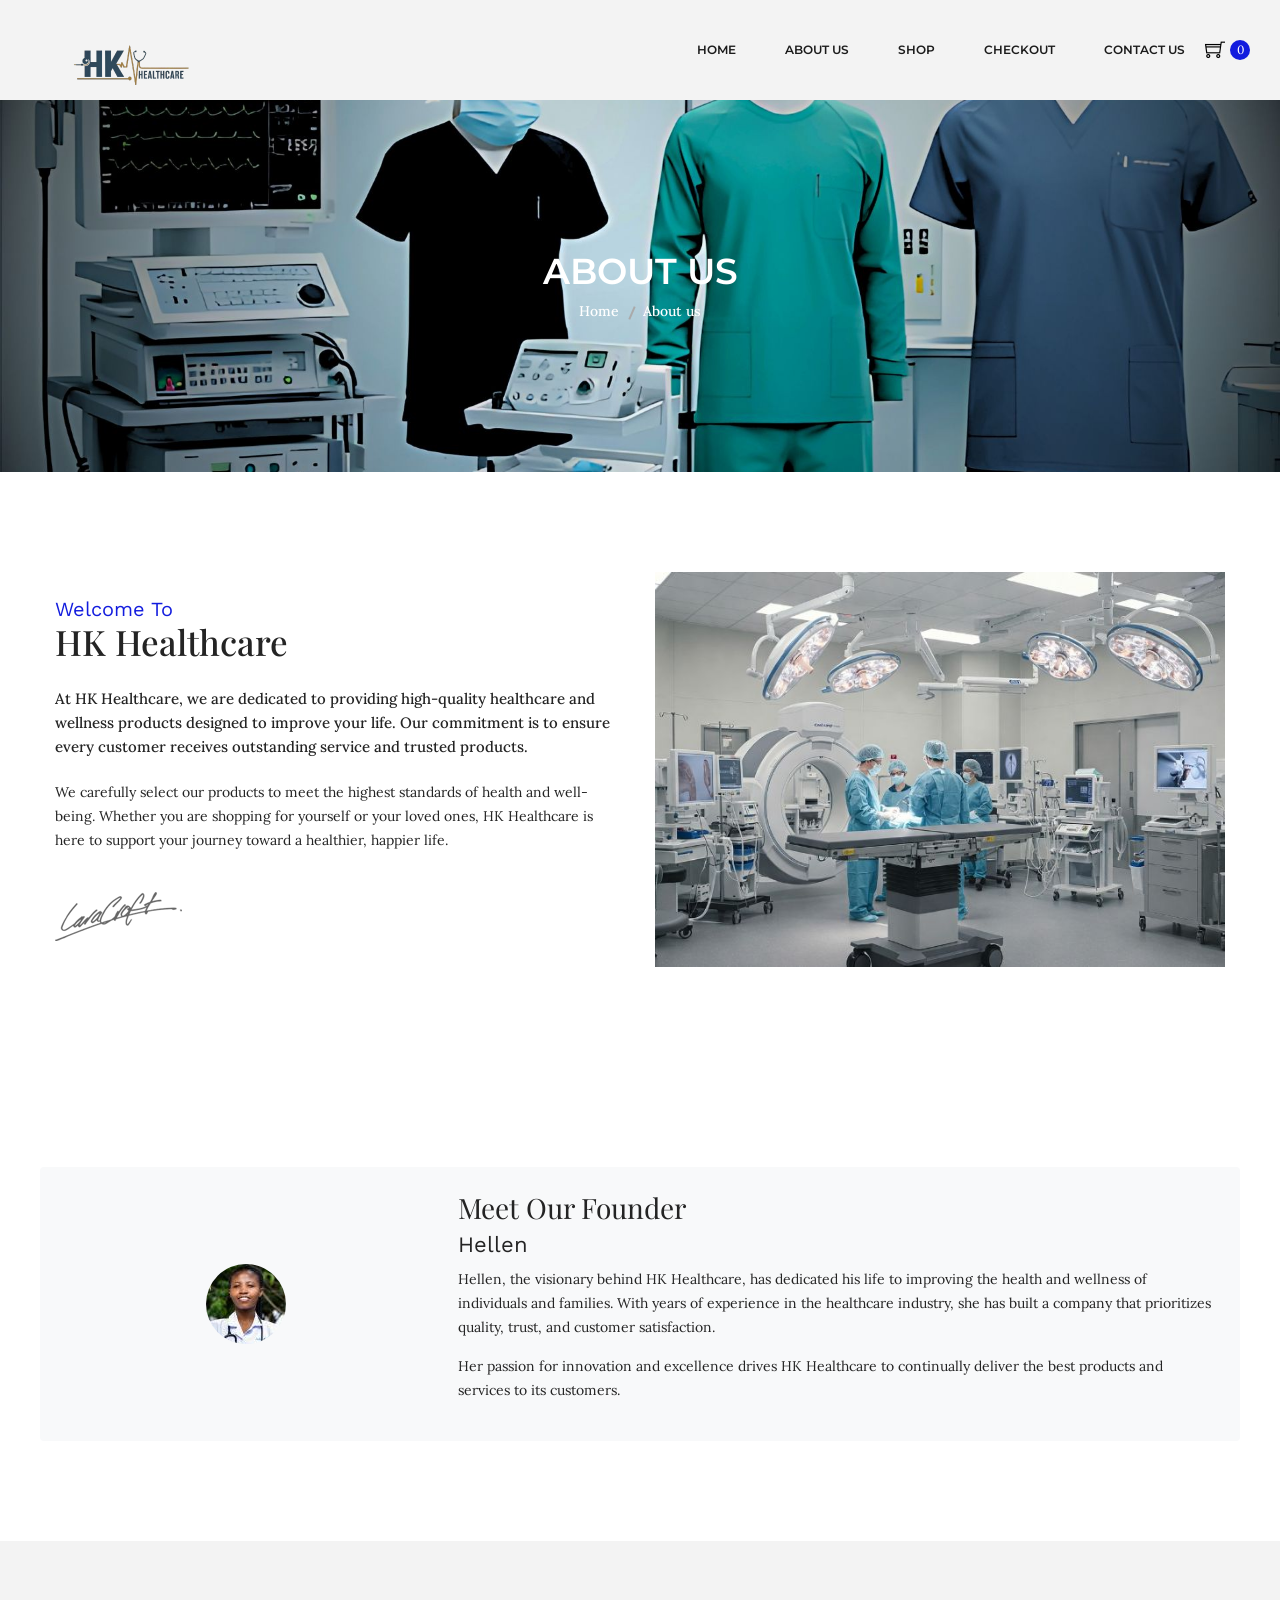
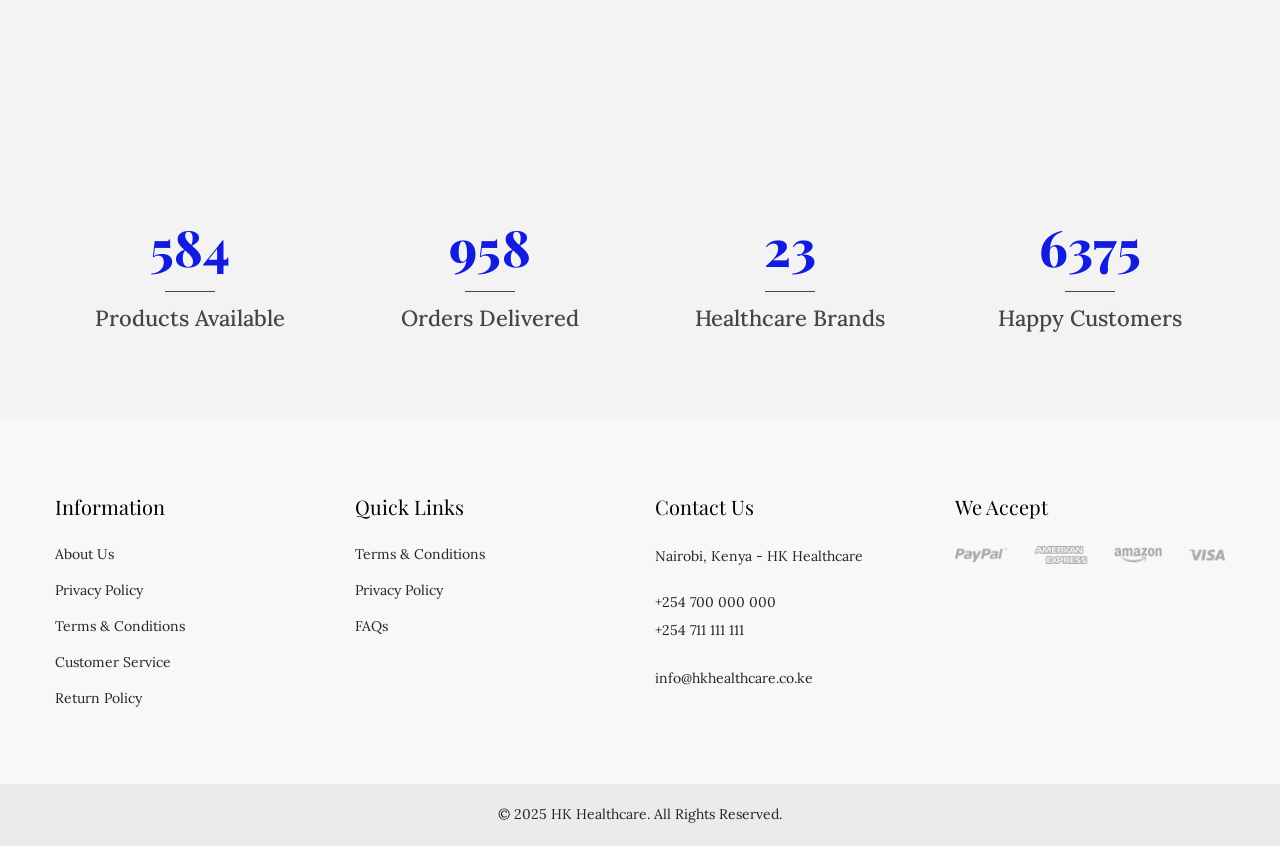
==== about-us.html @ 2ea0c083 "intial" ====
<!doctype html>
<html class="no-js" lang="zxx">

<head>
        <meta charset="utf-8">
        <meta http-equiv="x-ua-compatible" content="ie=edge">
        <title>HK HEALTHCARE</title>
        <meta name="description" content="">
        <meta name="robots" content="noindex, follow" />
        <meta name="viewport" content="width=device-width, initial-scale=1">
        <!-- Favicon -->
        <link rel="shortcut icon" type="image/x-icon" href="assets/img/favicon.png">
		
		<!-- all css here -->
        <link rel="stylesheet" href="assets/css/bootstrap.min.css">
        <link rel="stylesheet" href="assets/css/animate.css">
        <link rel="stylesheet" href="assets/css/owl.carousel.min.css">
        <link rel="stylesheet" href="assets/css/slick.css">
        <link rel="stylesheet" href="assets/css/chosen.min.css">
        <link rel="stylesheet" href="assets/css/font-awesome.min.css">
        <link rel="stylesheet" href="assets/css/themify-icons.css">
        <link rel="stylesheet" href="assets/css/ionicons.min.css">
		<link rel="stylesheet" href="assets/css/jquery-ui.css">
        <link rel="stylesheet" href="assets/css/meanmenu.min.css">
        <link rel="stylesheet" href="assets/css/style.css">
        <link rel="stylesheet" href="assets/css/responsive.css">
        <script src="assets/js/vendor/modernizr-2.8.3.min.js"></script>
    </head>
    <body>
        <!-- header start -->
<header class="header-area gray-bg clearfix">
    <div class="header-bottom">
        <div class="container">
            <div class="row align-items-center">
                <div class="col-lg-3 col-md-4 col-6">
                    <div class="logo">
                        <a href="index.html">
                            <img alt="Logo" src="assets/img/logo/logo.png">
                        </a>
                    </div>
                </div>
                <div class="col-lg-9 col-md-8 col-6">
                    <div class="header-bottom-right">
                        <!-- Desktop Menu -->
                        <div class="main-menu d-none d-lg-block">
                            <nav>
                                <ul>
                                    <li><a href="index.html">Home</a></li>
                                    <li><a href="about-us.html">About Us</a></li>
                                    <li><a href="shop.html">Shop</a></li>
                                    <li><a href="checkout.html">Checkout</a></li>
                                    <li><a href="contact.html">Contact Us</a></li>
                                </ul>
                            </nav>
                        </div>
                        
                        <!-- Cart Icon -->
<div class="header-cart">
    <a href="#" class="cart-toggle">
        <div class="cart-icon">
            <i class="ti-shopping-cart"></i>
            <span class="cart-count">0</span>
        </div>
    </a>
    <div class="shopping-cart-content">
        <ul id="mini-cart-list">
            <li class="empty-cart">Your cart is empty</li>
        </ul>
        <div class="shopping-cart-total">
            <h4>Shipping : <span>Ksh. 0.00</span></h4>
            <h4>Total : <span class="shop-total">Ksh. 0.00</span></h4>
        </div>
        <div class="shopping-cart-btn">
            <a href="cart-page.html">view cart</a>
            <a href="checkout.html">checkout</a>
        </div>
    </div>
</div>

<style>
    /* Cart icon styling */
    .cart-icon {
        position: relative;
        font-size: 22px;
    }
    
    .cart-count {
        position: absolute;
        top: 40px;
        right: -25px;
        background: #121cde;
        color: white;
        border-radius: 50%;
        width: 20px;
        height: 20px;
        font-size: 12px;
        display: flex;
        align-items: center;
        justify-content: center;
    }
    
    /* Mini cart styling */
    .shopping-cart-content {
        width: 300px;
        padding: 15px;
    }
    
    #mini-cart-list {
        max-height: 300px;
        overflow-y: auto;
    }
    
    #mini-cart-list li {
        padding: 10px 0;
        border-bottom: 1px solid #eee;
    }
    
    .shopping-cart-img img {
        width: 50px !important;
        height: 50px !important;
        object-fit: cover;
    }
    
    .shopping-cart-title {
        margin-left: 10px;
    }
    
    .shopping-cart-title h4 {
        font-size: 14px;
        margin-bottom: 5px;
    }
    
    .shopping-cart-title h6, 
    .shopping-cart-title span {
        font-size: 12px;
    }
    
    .shopping-cart-total h4 {
        font-size: 14px;
        margin: 10px 0;
    }
    
    .shopping-cart-btn a {
        display: inline-block;
        padding: 5px 10px;
        font-size: 13px;
    }
</style>
                        
                        <!-- Mobile Menu Toggle -->
                        <div class="mobile-menu-toggle d-lg-none">
                            <a href="javascript:void(0)" id="mobile-menu-toggle-btn">
                                <i class=""></i>
                            </a>
                        </div>
                    </div>
                </div>
            </div>
        </div>
    </div>
    
    <!-- Mobile Menu -->
    <div class="mobile-menu-area d-lg-none">
        <div class="mobile-menu">
            <nav id="mobile-menu-active">
                <ul class="menu-overflow">
                    <li><a href="index.html">Home</a></li>
                    <li><a href="about-us.html">About Us</a></li>
                    <li><a href="shop.html">Shop</a></li>
                    <li><a href="checkout.html">Checkout</a></li>
                    <li><a href="contact.html">Contact Us</a></li>
                </ul>
            </nav>
        </div>
    </div>
</header>
<!-- header end -->
		<!-- Breadcrumb Area Start -->
        <div class="breadcrumb-area bg-image-3 ptb-150">
            <div class="container">
                <div class="breadcrumb-content text-center">
					<h3>ABOUT US</h3>
                    <ul>
                        <li><a href="index.html">Home</a></li>
                        <li class="active">About us </li>
                    </ul>
                </div>
            </div>
        </div>
		<!-- Breadcrumb Area End -->
		<!-- About Us Area Start -->
<div class="about-us-area pt-100 pb-100">
    <div class="container">
        <div class="row">
            <div class="col-lg-6 col-md-12 d-flex align-items-center">
                <div class="overview-content-2">
                    <h4>Welcome To</h4>
                    <h2>HK Healthcare</h2>
                    <p class="peragraph-blog">
                        At HK Healthcare, we are dedicated to providing high-quality healthcare and wellness products designed to improve your life. Our commitment is to ensure every customer receives outstanding service and trusted products.
                    </p>
                    <p>
                        We carefully select our products to meet the highest standards of health and well-being. Whether you are shopping for yourself or your loved ones, HK Healthcare is here to support your journey toward a healthier, happier life.
                    </p>
                    <div class="overview-btn mt-40">
                        <img src="assets/img/icon-img/signature.png" alt="HK Healthcare Signature">
                    </div>
                </div>
            </div>
            <div class="col-lg-6 col-md-12">
                <div class="overview-img text-center">
                    <a>
                        <img src="assets/img/banner/about-us.jpg" alt="About HK Healthcare">
                    </a>
                </div>
            </div>
        </div>
    </div>
</div>
<!-- About Us Area End -->

<!-- Founder/CEO Section Start -->
<div class="founder-area pt-100 pb-100">
    <div class="container rounded bg-light p-4">
        <div class="row align-items-center">
            <div class="col-lg-4 col-md-12 text-center">
                <img src="assets/img/banner/ceo.jpg" alt="Founder/CEO" class="img-fluid rounded-circle">
            </div>
            <div class="col-lg-8 col-md-12">
                <div class="founder-content">
                    <h3>Meet Our Founder</h3>
                    <h4>Hellen</h4>
                    <p>
                        Hellen, the visionary behind HK Healthcare, has dedicated his life to improving the health and wellness of individuals and families. With years of experience in the healthcare industry, she has built a company that prioritizes quality, trust, and customer satisfaction.
                    </p>
                    <p>
                        Her passion for innovation and excellence drives HK Healthcare to continually deliver the best products and services to its customers.
                    </p>
                </div>
            </div>
        </div>
    </div>
</div>
<!-- Founder/CEO Section End -->

<!-- Testimonial Area Start -->
<div class="testimonials-area gray-bg pt-100 pb-100">
    <div class="container">
        <div class="row">
            <div class="col-lg-12 col-md-12 col-12">
                <div class="testimonial-active owl-carousel">
                    <div class="single-testimonial text-center">
                        <div class="testimonial-img">
                            <img alt="Customer Testimonial" src="assets/img/icon-img/testi.png">
                        </div>
                        <p>"Exceptional service and top-quality products. HK Healthcare truly cares about their customers' well-being."</p>
                        <h4>Sarah Wambui</h4>
                        <h5>Customer</h5>
                    </div>
                    <div class="single-testimonial text-center">
                        <div class="testimonial-img">
                            <img alt="Customer Testimonial" src="assets/img/icon-img/testi.png">
                        </div>
                        <p>"A trustworthy partner for all my family’s health needs. Highly recommend HK Healthcare for their professionalism."</p>
                        <h4>Michael Otieno</h4>
                        <h5>Customer</h5>
                    </div>
                    <div class="single-testimonial text-center">
                        <div class="testimonial-img">
                            <img alt="Customer Testimonial" src="assets/img/icon-img/testi.png">
                        </div>
                        <p>"Amazing product selection, fast delivery, and wonderful customer support. HK Healthcare stands out!"</p>
                        <h4>Anne Njeri</h4>
                        <h5>Customer</h5>
                    </div>
                </div>
            </div>
        </div>
    </div>
</div>
<!-- Testimonial Area End -->

		
		<!-- Project Area Start -->
<div class="project-count-area gray-bg pt-75 pb-55">
    <div class="container">
        <div class="row">
            <div class="col-lg-3 col-md-6 col-sm-6">
                <div class="single-count text-center mb-30">
                    <div class="count-title">
                        <h2 class="count" data-count="500">584</h2>
                        <span>Products Available</span>
                    </div>
                </div>
            </div>
            <div class="col-lg-3 col-md-6 col-sm-6">
                <div class="single-count text-center mb-30">
                    <div class="count-title">
                        <h2 class="count" data-count="1200">958</h2>
                        <span>Orders Delivered</span>
                    </div>
                </div>
            </div>
            <div class="col-lg-3 col-md-6 col-sm-6">
                <div class="single-count text-center mb-30">
                    <div class="count-title">
                        <h2 class="count" data-count="20">23</h2>
                        <span>Healthcare Brands</span>
                    </div>
                </div>
            </div>
            <div class="col-lg-3 col-md-6 col-sm-6">
                <div class="single-count text-center mb-30 mrgn-none">
                    <div class="count-title">
                        <h2 class="count" data-count="800">6375</h2>
                        <span>Happy Customers</span>
                    </div>
                </div>
            </div>
        </div>
    </div>
</div>
<!-- Project Area End -->

        
        <!-- Footer Area Start -->
<footer class="footer-area pt-75 gray-bg-3">
    <div class="footer-top gray-bg-3 pb-35">
        <div class="container">
            <div class="row">
                <!-- Information Section -->
                <div class="col-lg-3 col-md-6 col-sm-6">
                    <div class="footer-widget mb-40">
                        <div class="footer-title mb-25">
                            <h4>Information</h4>
                        </div>
                        <div class="footer-content">
                            <ul>
                                <li><a href="about-us.html">About Us</a></li>
                                <li><a href="#">Privacy Policy</a></li>
                                <li><a href="#">Terms & Conditions</a></li>
                                <li><a href="#">Customer Service</a></li>
                                <li><a href="#">Return Policy</a></li>
                            </ul>
                        </div>
                    </div>
                </div>

                <!-- Quick Links Section -->
                <div class="col-lg-3 col-md-6 col-sm-6">
                    <div class="footer-widget mb-40">
                        <div class="footer-title mb-25">
                            <h4>Quick Links</h4>
                        </div>
                        <div class="footer-content">
                            <ul>
                                <li><a href="#">Terms & Conditions</a></li>
                                <li><a href="#">Privacy Policy</a></li>
                                <li><a href="#">FAQs</a></li>
                            </ul>
                        </div>
                    </div>
                </div>

                <!-- Contact Us Section -->
                <div class="col-lg-3 col-md-6 col-sm-6">
                    <div class="footer-widget footer-widget-red footer-black-color mb-40">
                        <div class="footer-title mb-25">
                            <h4>Contact Us</h4>
                        </div>
                        <div class="footer-about">
                            <p>Nairobi, Kenya - HK Healthcare</p>
                            <div class="footer-contact mt-20">
                                <ul>
                                    <li>+254 700 000 000</li>
                                    <li>+254 711 111 111</li>
                                </ul>
                            </div>
                            <div class="footer-contact mt-20">
                                <ul>
                                    <li>info@hkhealthcare.co.ke</li>
                                    
                                </ul>
                            </div>
                        </div>
                    </div>
                </div>

                <!-- Payment or Additional Section (Optional) -->
                <div class="col-lg-3 col-md-6 col-sm-6">
                    <div class="footer-widget mb-40">
                        <div class="footer-title mb-25">
                            <h4>We Accept</h4>
                        </div>
                        <div class="payment-img">
                            <a href="#">
                                <img alt="Payment Methods" src="assets/img/icon-img/payment.png">
                            </a>
                        </div>
                    </div>
                </div>
                <!-- End of Payment Section -->
            </div>
        </div>
    </div>

    <div class="footer-bottom pb-25 pt-25 gray-bg-2">
        <div class="container">
            <div class="row">
                <div class="col-md-12 text-center">
                    <div class="copyright">
                        <p>© 2025 HK Healthcare. All Rights Reserved.</p>
                    </div>
                </div>
            </div>
        </div>
    </div>
</footer>
<!-- Footer Area End -->

        
		<!-- all js here -->
        <script src="assets/js/vendor/jquery-1.12.0.min.js"></script>
        <script src="assets/js/popper.js"></script>
        <script src="assets/js/bootstrap.min.js"></script>
        <script src="assets/js/imagesloaded.pkgd.min.js"></script>
        <script src="assets/js/isotope.pkgd.min.js"></script>
        <script src="assets/js/ajax-mail.js"></script>
        <script src="assets/js/owl.carousel.min.js"></script>
        <script src="assets/js/plugins.js"></script>
        <script src="assets/js/main.js"></script>
        <script src="assets/js/cart.js"></script><script src="assets/js/cart2.js"></script>
    </body>

</html>
---- assets/css/style.css ----
/*-----------------------------------------------------------------------------------
    
    Template Name: Phuler - Flower eCommerce Bootstrap4 Template
    Version: 1.2
    
-----------------------------------------------------------------------------------
    
    [Table of contents] 
	
    1. Template default css
    2. Index page style
    3. Shop grid style
    4. Shop list style
    5. Product details
    6. Cart page
    7. Login register page
    8. Checkout page
    9. My account
    10. Contact page
    11. Blog page
    12. Blog details
    13. About us
    14. Testimonial page
    
-----------------------------------------------------------------------------------*/


/*-----------------------------
    1. Template default css
-------------------------------*/

@import url('https://fonts.googleapis.com/css?family=Lora|Montserrat:100,200,300,300i,400,500,600,700,800,900|Playfair+Display:400,400i,700,700i,900,900i|Work+Sans:100,200,300,400,500,600,700,800,900');
body {
    font-family: 'Lora', serif;
    font-weight: 400;
    font-style: normal;
    font-size: 14px;
    color: #242424;
}
.img {
    max-width: 100%;
    transition: all 0.3s ease-out 0s;
}
a,
.btn {
    -webkit-transition: all 0.3s ease-out 0s;
    -moz-transition: all 0.3s ease-out 0s;
    -ms-transition: all 0.3s ease-out 0s;
    -o-transition: all 0.3s ease-out 0s;
    transition: all 0.3s ease-out 0s;
}
.btn {
    border-radius: 0px;
    font-size: 14px;
    padding: 0px 15px;
    height: 30px;
    line-height: 30px;
}
a:focus,
.btn:focus {
    text-decoration: none;
    outline: none;
}
a:hover {
    color: #333;
    text-decoration: none;
}
a:focus {
    text-decoration: none;
}
button:focus {
    outline: 0px dotted;
}
a,
button,
input {
    outline: medium none;
    color: #242424;
}
.uppercase {
    text-transform: uppercase
}
.capitalize {
    text-transform: capitalize
}
h1,
h2,
h3,
h4,
h5,
h6 {
    font-family: 'Playfair Display', serif;
    color: #242424;
    margin-top: 0px;
    font-style: normal;
    font-weight: 400;
}
h1 a,
h2 a,
h3 a,
h4 a,
h5 a,
h6 a {
    color: #242424;
}
h1 {
    font-size: 46px;
    font-weight: 500;
}
h2 {
    font-size: 37px;
}
h3 {
    font-size: 28px;
}
h4 {
    font-size: 22px;
	font-family: 'Work Sans', sans-serif;
}
h5 {
    font-size: 18px;
	font-family: 'Work Sans', sans-serif;
}
h6 {
    font-size: 16px;
	font-family: 'Playfair Display', serif;
}
ul {
    margin: 0px;
    padding: 0px;
}
p {
    font-size: 14px;
    font-weight: normal;
    line-height: 24px;
    color: #242424;
    margin-bottom: 15px;
    font-family: 'Lora', serif;
}
hr {
    margin: 60px 0;
    padding: 0px;
    border-bottom: 1px solid #eceff8;
    border-top: 0px;
}
hr.style-2 {
    border-bottom: 1px dashed #f10;
}
hr.mp-0 {
    margin: 0;
    border-bottom: 1px solid #eceff8;
}
hr.mtb-40 {
    margin: 40px 0;
    border-bottom: 1px solid #eceff8;
    border-top: 0px;
}
label {
    font-size: 15px;
    font-weight: 400;
    color: #242424;
}
*::-moz-selection {
    background: #4fc1f0;
    color: #fff;
    text-shadow: none;
}
::-moz-selection {
    background: #4fc1f0;
    color: #fff;
    text-shadow: none;
}
::selection {
    background: #4fc1f0;
    color: #fff;
    text-shadow: none;
}
.mark,
mark {
    background: #4fc1f0 none repeat scroll 0 0;
    color: #ffffff;
}
span.tooltip-content {
    color: #00a9da;
    cursor: help;
    font-weight: 600;
}
.f-left {
    float: left
}
.f-right {
    float: right
}
.fix {
    overflow: hidden
}


/***************************
    transtion
****************************/

a.button::after,
a.button-small::after {
    -webkit-transition: all 0.3s ease-out 0s;
    -moz-transition: all 0.3s ease-out 0s;
    -ms-transition: all 0.3s ease-out 0s;
    -o-transition: all 0.3s ease-out 0s;
    transition: all 0.3s ease-out 0s;
}
.share ul,
.share:hover ul {
    transition: all 0.4s ease-in-out;
    -webkit-transition: all 0.4s ease-in-out;
    -ms-transition: all 0.4s ease-in-out;
    -moz-transition: all 0.4s ease-in-out;
    -o-transition: all 0.4s ease-in-out;
}
a.button-border span,
a.button-border-white span,
input,
select,
textarea {
    -webkit-transition: all 0.5s ease-out 0s;
    -moz-transition: all 0.5s ease-out 0s;
    -ms-transition: all 0.5s ease-out 0s;
    -o-transition: all 0.5s ease-out 0s;
    transition: all 0.5s ease-out 0s;
}


/*************************
    Input
*************************/

input {
    background: #eceff8;
    border: 2px solid #eceff8;
    height: 45px;
    box-shadow: none;
    padding-left: 10px;
    font-size: 14px;
    color: #626262;
    width: 100%;
}
select {
    width: 100%;
    background: transparent;
    border: 0px solid #eceff8;
    box-shadow: none;
    font-size: 14px;
    color: #626262;
}
option {
    background: #fff;
    border: 0px solid #626262;
    padding-left: 10px;
    font-size: 14px;
}
input:focus {
    background: transparent;
    border: 2px solid #4FC1F0;
}
textarea {
    resize: vertical;
    background: #eceff8;
    border: 2px solid #eceff8;
    padding: 10px;
    width: 100%;
    font-size: 14px;
}
textarea:focus {
    background: transparent;
    border: 2px solid #4FC1F0;
    outline: none;
}
.input-group.divcenter.input-group .form-control {
    padding-left: 0px
}


/*************************
  Basic margin padding
*************************/

.m-0 {
    margin-top: 0;
    margin-right: 0;
    margin-bottom: 0;
    margin-left: 0;
}
.p-0 {
    padding-top: 0;
    padding-right: 0;
    padding-bottom: 0;
    padding-left: 0;
}

/*************************
    Margin top
*************************/

.mt-0 {
    margin-top: 0
}
.mt-10 {
    margin-top: 10px
}
.mt-12 {
    margin-top: 12px
}
.mt-15 {
    margin-top: 15px
}
.mt-20 {
    margin-top: 20px
}
.mt-25 {
    margin-top: 25px
}
.mt-30 {
    margin-top: 30px
}
.mt-35 {
    margin-top: 35px
}
.mt-37 {
    margin-top: 37px
}
.mt-40 {
    margin-top: 40px
}
.mt-45 {
    margin-top: 45px
}
.mt-50 {
    margin-top: 50px
}
.mt-55 {
    margin-top: 55px
}
.mt-60 {
    margin-top: 60px
}
.mt-65 {
    margin-top: 65px
}
.mt-70 {
    margin-top: 70px
}
.mt-75 {
    margin-top: 75px
}
.mt-80 {
    margin-top: 80px
}
.mt-84 {
    margin-top: 84px
}
.mt-90 {
    margin-top: 90px
}
.mt-95 {
    margin-top: 95px
}
.mt-100 {
    margin-top: 100px
}
.mt-110 {
    margin-top: 110px
}
.mt-120 {
    margin-top: 120px
}
.mt-130 {
    margin-top: 130px
}
.mt-140 {
    margin-top: 140px
}
.mt-160 {
    margin-top: 160px
}
.mt-179 {
    margin-top: 179px
}
.mt-150 {
    margin-top: 150px
}
.mt-200 {
    margin-top: 200px
}
.mt-290 {
    margin-top: 290px
}
.mt-285 {
    margin-top: 285px
}
.mt-280 {
    margin-top: 280px
}

/*************************
    Margin right
*************************/

.mr-0 {
    margin-right: 0px
}
.mr-10 {
    margin-right: 10px
}
.mr-12 {
    margin-right: 12px
}
.mr-15 {
    margin-right: 15px
}
.mr-20 {
    margin-right: 20px
}
.mr-30 {
    margin-right: 30px
}
.mr-35 {
    margin-right: 35px
}
.mr-40 {
    margin-right: 40px
}
.mr-50 {
    margin-right: 50px
}
.mr-60 {
    margin-right: 60px
}
.mr-70 {
    margin-right: 70px
}
.mr-80 {
    margin-right: 80px
}
.mr-90 {
    margin-right: 90px
}
.mr-100 {
    margin-right: 100px
}
.mr-110 {
    margin-right: 110px
}
.mr-120 {
    margin-right: 120px
}
.mr-130 {
    margin-right: 130px
}
.mr-140 {
    margin-right: 140px
}
.mr-150 {
    margin-right: 150px
}
.mr-170 {
    margin-right: 170px
}

/*************************
    Margin bottom
*************************/

.mb-0 {
    margin-bottom: 0
}
.mb-2 {
    margin-bottom: 2px
}
.mb-5 {
    margin-bottom: 5px!important;
}
.mb-10 {
    margin-bottom: 10px
}
.mb-12 {
    margin-bottom: 12px
}
.mb-15 {
    margin-bottom: 15px
}
.mb-20 {
    margin-bottom: 20px
}

.mb-25 {
    margin-bottom: 25px
}
.mb-30 {
    margin-bottom: 30px
}
.mb-35 {
    margin-bottom: 35px
}
.mb-40 {
    margin-bottom: 40px
}
.mb-45 {
    margin-bottom: 45px
}
.mb-50 {
    margin-bottom: 50px
}
.mb-55 {
    margin-bottom: 55px
}
.mb-60 {
    margin-bottom: 60px
}
.mb-65 {
    margin-bottom: 65px
}
.mb-70 {
    margin-bottom: 70px
}
.mb-75 {
    margin-bottom: 75px
}
.mb-80 {
    margin-bottom: 80px
}
.mb-90 {
    margin-bottom: 90px
}
.mb-100 {
    margin-bottom: 100px
}
.mb-110 {
    margin-bottom: 110px
}
.mb-120 {
    margin-bottom: 120px
}
.mb-130 {
    margin-bottom: 130px
}
.mb-140 {
    margin-bottom: 140px
}
.mb-150 {
    margin-bottom: 150px
}

/*************************
    Margin left
*************************/

.ml-0 {
    margin-left: 0
}
.ml-10 {
    margin-left: 10px
}
.ml-12 {
    margin-left: 12px
}
.ml-15 {
    margin-left: 15px
}
.ml-20 {
    margin-left: 20px
}
.ml-30 {
    margin-left: 30px
}
.ml-40 {
    margin-left: 40px
}
.ml-50 {
    margin-left: 50px
}
.ml-60 {
    margin-left: 60px
}
.ml-70 {
    margin-left: 70px
}
.ml-80 {
    margin-left: 80px
}
.ml-90 {
    margin-left: 90px
}
.ml-100 {
    margin-left: 100px
}
.ml-110 {
    margin-left: 110px
}
.ml-120 {
    margin-left: 120px
}
.ml-125 {
    margin-left: 125px
}
.ml-130 {
    margin-left: 130px
}
.ml-140 {
    margin-left: 140px
}
.ml-150 {
    margin-left: 150px
}
.ml-285 {
    margin-left: 285px
}

/*************************
    Padding top
*************************/

.pt-0 {
    padding-top: 0
}
.pt-4 {
    padding-top: 4px
}
.pt-10 {
    padding-top: 10px
}
.pt-12 {
    padding-top: 12px
}
.pt-15 {
    padding-top: 15px
}
.pt-20 {
    padding-top: 20px
}
.pt-25 {
    padding-top: 25px
}
.pt-30 {
    padding-top: 30px
}
.pt-35 {
    padding-top: 35px
}
.pt-37 {
    padding-top: 37px
}
.pt-40 {
    padding-top: 40px
}
.pt-45 {
    padding-top: 45px
}
.pt-50 {
    padding-top: 50px
}
.pt-55 {
    padding-top: 55px
}
.pt-58 {
    padding-top: 58px
}
.pt-60 {
    padding-top: 60px
}
.pt-65 {
    padding-top: 65px
}
.pt-68 {
    padding-top: 68px
}
.pt-70 {
    padding-top: 70px
}
.pt-75 {
    padding-top: 75px
}
.pt-80 {
    padding-top: 80px
}
.pt-85 {
    padding-top: 85px
}
.pt-95 {
    padding-top: 95px
}
.pt-90 {
    padding-top: 90px
}
.pt-97 {
    padding-top: 97px
}
.pt-100 {
    padding-top: 100px
}
.pt-95 {
    padding-top: 95px
}
.pt-105 {
    padding-top: 105px
}
.pt-110 {
    padding-top: 110px
}
.pt-115 {
    padding-top: 115px
}
.pt-120 {
    padding-top: 120px
}
.pt-125 {
    padding-top: 125px
}
.pt-130 {
    padding-top: 130px
}
.pt-135 {
    padding-top: 135px
}
.pt-140 {
    padding-top: 140px
}
.pt-145 {
    padding-top: 145px
}
.pt-150 {
    padding-top: 150px
}
.pt-155 {
    padding-top: 155px
}
.pt-160 {
    padding-top: 160px
}
.pt-169 {
    padding-top: 169px
}
.pt-172 {
    padding-top: 172px
}
.pt-175 {
    padding-top: 175px
}
.pt-170 {
    padding-top: 170px
}
.pt-180 {
    padding-top: 180px
}
.pt-190 {
    padding-top: 190px
}
.pt-205 {
    padding-top: 205px
}
.pt-200 {
    padding-top: 200px
}
.pt-220 {
    padding-top: 220px
}
.pt-230 {
    padding-top: 230px
}
.pt-235 {
    padding-top: 235px
}
.pt-250 {
    padding-top: 250px
}
.pt-290 {
    padding-top: 290px
}
.pt-285 {
    padding-top: 285px
}
.pt-280 {
    padding-top: 280px
}
.pt-330 {
    padding-top: 330px
}
.pt-345 {
    padding-top: 345px
}
.pt-350 {
    padding-top: 350px
}
.pt-335 {
    padding-top: 335px
}
.pt-365 {
    padding-top: 365px
}
.pt-355 {
    padding-top: 355px
}
.pt-370 {
    padding-top: 370px
}
.pt-380 {
    padding-top: 380px
}


/*************************
    Padding right
*************************/

.pr-0 {
    padding-right: 0
}
.pr-10 {
    padding-right: 10px
}
.pr-15 {
    padding-right: 15px
}
.pr-20 {
    padding-right: 20px
}
.pr-30 {
    padding-right: 30px
}
.pr-40 {
    padding-right: 40px
}
.pr-50 {
    padding-right: 50px
}
.pr-55 {
    padding-right: 55px
}
.pr-60 {
    padding-right: 60px
}
.pr-70 {
    padding-right: 70px
}
.pr-80 {
    padding-right: 80px
}
.pr-90 {
    padding-right: 90px
}
.pr-100 {
    padding-right: 100px
}
.pr-110 {
    padding-right: 110px
}
.pr-120 {
    padding-right: 120px
}
.pr-130 {
    padding-right: 130px
}
.pr-140 {
    padding-right: 140px
}
.pr-155 {
    padding-right: 155px
}
.pr-155 {
    padding-right: 155px
}
.pr-180 {
    padding-right: 180px
}
.pr-195 {
    padding-right: 195px
}
.pr-215 {
    padding-right: 215px
}

/*************************
    Padding bottom
*************************/

.pb-0 {
    padding-bottom: 0
}
.pb-5 {
    padding-bottom: 5px
}
.pb-6 {
    padding-bottom: 6px
}
.pb-10 {
    padding-bottom: 10px
}
.pb-13 {
    padding-bottom: 13px
}
.pb-15 {
    padding-bottom: 15px
}
.pb-20 {
    padding-bottom: 20px
}
.pb-25 {
    padding-bottom: 25px
}
.pb-30 {
    padding-bottom: 30px
}
.pb-35 {
    padding-bottom: 35px
}
.pb-40 {
    padding-bottom: 40px
}
.pb-45 {
    padding-bottom: 45px
}
.pb-50 {
    padding-bottom: 50px
}
.pb-55 {
    padding-bottom: 55px
}
.pb-60 {
    padding-bottom: 60px
}
.pb-65 {
    padding-bottom: 65px
}
.pb-70 {
    padding-bottom: 70px
}
.pb-75 {
    padding-bottom: 75px
}
.pb-80 {
    padding-bottom: 80px
}
.pb-85 {
    padding-bottom: 85px
}
.pb-90 {
    padding-bottom: 90px
}
.pb-95 {
    padding-bottom: 95px
}
.pb-97 {
    padding-bottom: 97px
}
.pb-100 {
    padding-bottom: 100px
}
.pb-105 {
    padding-bottom: 105px
}
.pb-107 {
    padding-bottom: 107px
}
.pb-110 {
    padding-bottom: 110px
}
.pb-115 {
    padding-bottom: 115px
}
.pb-120 {
    padding-bottom: 120px
}
.pb-125 {
    padding-bottom: 125px
}
.pb-130 {
    padding-bottom: 130px
}
.pb-135 {
    padding-bottom: 135px
}
.pb-140 {
    padding-bottom: 140px
}
.pb-145 {
    padding-bottom: 145px
}
.pb-146 {
    padding-bottom: 146px
}
.pb-150 {
    padding-bottom: 150px
}
.pb-155 {
    padding-bottom: 155px
}
.pb-160 {
    padding-bottom: 160px
}
.pb-169 {
    padding-bottom: 169px
}
.pb-178 {
    padding-bottom: 178px
}
.pb-172 {
    padding-bottom: 172px
}
.pb-180 {
    padding-bottom: 180px
}
.pb-190 {
    padding-bottom: 190px
}
.pb-210 {
    padding-bottom: 210px
}
.pb-230 {
    padding-bottom: 230px
}
.pb-212 {
    padding-bottom: 212px
}
.pb-250 {
    padding-bottom: 250px
}
.pb-258 {
    padding-bottom: 258px
}
.pb-280 {
    padding-bottom: 280px
}
.pb-210 {
    padding-bottom: 210px
}
.pb-230 {
    padding-bottom: 230px
}
.pb-235 {
    padding-bottom: 235px
}
.pb-285 {
    padding-bottom: 285px
}
.pb-290 {
    padding-bottom: 290px
}
.pb-280 {
    padding-bottom: 280px
}
.pb-285 {
    padding-bottom: 285px
}
.pb-200 {
    padding-bottom: 200px
}
.pb-215 {
    padding-bottom: 215px
}
.pb-295 {
    padding-bottom: 295px
}
.pb-440 {
    padding-bottom: 440px
}
.pb-450 {
    padding-bottom: 450px
}

/*************************
    Padding left
*************************/

.pl-0 {
    padding-left: 0
}
.pl-10 {
    padding-left: 10px
}
.pl-15 {
    padding-left: 15px
}
.pl-20 {
    padding-left: 20px
}
.pl-30 {
    padding-left: 30px
}
.pl-40 {
    padding-left: 40px
}
.pl-45 {
    padding-left: 45px
}
.pl-50 {
    padding-left: 50px
}
.pl-55 {
    padding-left: 55px
}
.pl-60 {
    padding-left: 60px
}
.pl-70 {
    padding-left: 70px
}
.pl-80 {
    padding-left: 80px
}
.pl-90 {
    padding-left: 90px
}
.pl-100 {
    padding-left: 100px
}
.pl-110 {
    padding-left: 110px
}
.pl-120 {
    padding-left: 120px
}
.pl-125 {
    padding-left: 125px
}
.pl-130 {
    padding-left: 130px
}
.pl-140 {
    padding-left: 140px
}
.pl-140 {
    padding-left: 140px
}
.pl-170 {
    padding-left: 170px
}
.pl-155 {
    padding-left: 155px
}
.pl-190 {
    padding-left: 190px
}
.pl-195 {
    padding-left: 195px
}

/***************************
    Page section padding 
****************************/

.ptb-0 {
    padding: 0
}
.ptb-10 {
    padding: 10px 0
}
.ptb-15 {
    padding: 15px 0
}
.ptb-20 {
    padding: 20px 0
}
.ptb-30 {
    padding: 30px 0
}
.ptb-32 {
    padding: 32px 0
}
.ptb-37 {
    padding: 37px 0
}
.ptb-40 {
    padding: 40px 0
}
.ptb-50 {
    padding: 50px 0
}
.ptb-60 {
    padding: 60px 0
}
.ptb-68 {
    padding: 68px 0
}
.ptb-65 {
    padding: 65px 0
}
.ptb-70 {
    padding: 70px 0
}
.ptb-75 {
    padding: 75px 0
}
.ptb-80 {
    padding: 80px 0
}
.ptb-90 {
    padding: 90px 0
}
.ptb-95 {
    padding: 95px 0
}
.ptb-100 {
    padding: 100px 0
}
.ptb-110 {
    padding: 110px 0
}
.ptb-120 {
    padding: 120px 0
}
.ptb-130 {
    padding: 130px 0
}
.ptb-135 {
    padding: 135px 0
}
.ptb-140 {
    padding: 140px 0
}
.ptb-150 {
    padding: 150px 0
}
.ptb-160 {
    padding: 160px 0
}
.ptb-165 {
    padding: 165px 0
}
.ptb-170 {
    padding: 170px 0
}
.ptb-177 {
    padding: 177px 0
}
.ptb-180 {
    padding: 180px 0
}
.ptb-190 {
    padding: 190px 0
}
.ptb-200 {
    padding: 200px 0
}
.ptb-210 {
    padding: 210px 0
}
.ptb-220 {
    padding: 220px 0
}
.ptb-240{padding:240px 0;}
.ptb-250 {
    padding: 250px 0
}
.ptb-265 {
    padding: 265px 0
}
.ptb-290 {
    padding: 290px 0
}
.ptb-310 {
    padding: 310px 0
}


/***************************
    Page section margin 
****************************/

.mtb-0 {
    margin: 0
}
.mtb-10 {
    margin: 10px 0
}
.mtb-15 {
    margin: 15px 0
}
.mtb-20 {
    margin: 20px 0
}
.mtb-30 {
    margin: 30px 0
}
.mtb-40 {
    margin: 40px 0
}
.mtb-50 {
    margin: 50px 0
}
.mtb-60 {
    margin: 60px 0
}
.mtb-70 {
    margin: 70px 0
}
.mtb-80 {
    margin: 80px 0
}
.mtb-90 {
    margin: 90px 0
}
.mtb-100 {
    margin: 100px 0
}
.mtb-110 {
    margin: 110px 0
}
.mtb-120 {
    margin: 120px 0
}
.mtb-130 {
    margin: 130px 0
}
.mtb-140 {
    margin: 140px 0
}
.mtb-150 {
    margin: 150px 0;
}
.mtb-290 {
    margin: 290px 0;
}

/*************************************
    Background variation set 
 **************************************/

/*colored background*/
.white-bg {
    background: #fff;
}
.black-bg {
    background: #282829
}
.theme-bg {
    background: #121cde;
}
.gray-bg {
    background: #f3f3f3;
}
.gray-bg-2 {
    background: #ebebeb;
}
.gray-bg-3 {
    background: #f8f8f8;
}
.blue-bg {
    background: #4FC1F0;
}
.default-bg {
    background: #50C1F0;
}
.pink-bg {
    background: #ffe8e8;
}
.transparent-bg {
    background: transparent;
}
.theme-color{color:#121cde;}
/*Opacity background*/
/* black overlay */
[data-overlay] {
    position: relative;
}
[data-overlay]::before {
    background: #252525 none repeat scroll 0 0;
    content: "";
    height: 100%;
    left: 0;
    position: absolute;
    top: 0;
    width: 100%;
    z-index: 1;
}
[data-overlay="3"]::before {
    opacity: 0.3;
}
[data-overlay="4"]::before {
    opacity: 0.4;
}
[data-overlay="5"]::before {
    opacity: 0.5;
}
[data-overlay="56"]::before {
    opacity: 0.56;
}
[data-overlay="6"]::before {
    opacity: 0.6;
}
[data-overlay="7"]::before {
    opacity: 0.7;
}
[data-overlay="8"]::before {
    opacity: 0.8;
}
/*image background*/
.bg-1,
.bg-2,
.bg-3,
.bg-4,
.bg-5,
.bg-6,
.bg-7,
.bg-8,
.bg-9,
.bg-10 {
    background-attachment: fixed;
    background-clip: initial;
    background-color: rgba(0, 0, 0, 0);
    background-origin: initial;
    background-position: center center;
    background-repeat: no-repeat;
    background-size: cover;
    position: relative;
    z-index: 0;
}
.bg-image-1{
  background-image: url("../img/bg/bg-1.jpg");
  background-position: center center;
  background-repeat: no-repeat;
  background-size: cover;
}
.bg-image-2{
  background-image: url("../img/bg/bg-2.jpg");
  background-position: center center;
  background-repeat: no-repeat;
  background-size: cover;
}
.bg-image-3{
  background-image: url("../img/bg/breadcrumb.jpg");
  background-position: center center;
  background-repeat: no-repeat;
  background-size: cover;
}

:focus {
    outline: -webkit-focus-ring-color auto 0px;
}
:focus {
    outline: -mos-focus-ring-color auto 0px;
}
:focus {
    outline: none;
}
.header-search form button {
    outline: medium none;
}
.relative {
    position: relative;
}
.overflow {
    overflow: hidden;
}
.border-bottom-1 {
    border-bottom: 1px solid #ededed;
}
.border-top-1 {
    border-top: 1px solid #d7d7d7;
}
.border-top-2 {
    border-top: 1px solid #141414;
}
.border-top-3 {
    border-top: 1px solid #eeeeee;
}
.border-bottom-2 {
    border-bottom: 1px solid #eeeeee;
}
.mobile-menu-area {
    display: none;
}
#mobile-menu-active {
    display: none;
}
/* scrollUp */
#scrollUp {
    background: #242424 none repeat scroll 0 0;
    bottom: 85px;
    color: #ffffff;
    cursor: pointer;
    display: none;
    font-size: 20px;
    height: 40px;
    line-height: 40px;
    position: fixed;
    right: 12px;
    text-align: center;
    width: 38px;
    z-index: 9999;
}
#scrollUp:hover {
    background: #121cde none repeat scroll 0 0;
}
/* button */
.btn-style {
    background-color: transparent;
    border: 2px solid #eeeeee;
    color: #242424;
    display: block;
    font-size: 14px;
    font-weight: 500;
    padding: 14px 20px 12px;
    text-align: center;
    text-transform: uppercase;
    transition: all 0.3s ease 0s;
    display: block;
}
.btn-style:hover {
    background-color: #121cde;
    border: 2px solid #121cde;
    color: #fff;
}
.btn-style-2 {
    background-color: #121cde;
    border-radius: 3px;
    color: #fff;
    display: inline-block;
    font-size: 14px;
    font-weight: 500;
    line-height: 1;
    padding: 17px 37px;
    text-transform: uppercase;
}
.btn-style-2:hover {
    background-color: #242424;
    color: #fff;
}
.height-100vh {
    height: 100vh;
}
#mobile-menu-active {
    display: none;
}

/*------------------------
    2. Index page style
--------------------------*/

/* header bottom cart */
.logo {
  margin: 30px 0 0;
}
.header-bottom-right {
    display: flex;
    justify-content: flex-end;
}
.wrapper-boxed-layout .header-bottom-right {
  display: flex;
  justify-content: flex-start;
}
.wrapper-boxed-layout .header-left-button{
  display: flex;
  justify-content: flex-end;
}
.wrapper-boxed-layout .header-currency::after {
  display: none;
}
.header-cart > a .cart-icon {
    display: inline-block;
    line-height: 100px;
    position: relative;
}
.header-cart > a .cart-icon i {
  color: #000;
  font-size: 20px;
}
.header-cart {
  display: inline-block;
  padding: 0 0 0 20px;
  position: relative;
}
.header-currency {
  display: inline-block;
  position: relative;
  padding: 0px 0 0 63px;
}
.header-currency::after {
  background: #000000 none repeat scroll 0 0;
  content: "";
  height: 15px;
  left: 32px;
  position: absolute;
  top: 42%;
  width: 1px;
}
.dollar-submenu {
  z-index: 9999999;
}
.dollar-submenu {
  background: #fff none repeat scroll 0 0;
  box-shadow: 0 2px 3px rgba(0, 0, 0, 0.3);
  left: 0;
  list-style: outside none none;
  min-width: 150px;
  padding: 20px 0 15px;
  position: absolute;
  text-align: left;
  top: 100%;
  transform: rotateX(90deg);
  transition: all 0.4s ease 0s;
  visibility: visible;
  z-index: 9;
  padding-bottom: 8px;
}
.dollar-submenu ul li {
  border: 0 none;
  display: block;
  position: relative;
}
.dollar-submenu ul li a {
  color: #000;
  display: block;
  font-family: 'Montserrat', sans-serif;
  font-size: 12px;
  font-weight: 500;
  padding: 0px 15px;
  padding-bottom: 5px;
}
.dollar-submenu ul li a:hover{color:#121cde;}
.cart-text {
  display: inline-block;
}
.header-currency .digit {
  line-height: 100px;
  font-family: 'Montserrat', sans-serif;
  font-size: 12px;
  font-weight: 600;
}
.header-currency .digit i {
  margin-left: 5px;
}
.header-currency:hover > .dollar-submenu {
    transform: rotateX(0deg);
    visibility: visible;
}
.shopping-cart-content {
  background: #fff none repeat scroll 0 0;
  box-shadow: 0 0 7px 0.5px rgba(0, 0, 0, 0.15);
  padding: 31px 35px 10px;
  position: absolute;
  right: 0;
  top: 100%;
  transform: rotateX(90deg);
  transform-origin: center top 0;
  transition: all 0.5s ease 0s;
  visibility: hidden;
  width: 340px;
  z-index: 9999;
}
.header-cart:hover > .shopping-cart-content {
    transform: rotateX(0deg);
    visibility: visible;
}
.shopping-cart-content ul li {
    border-bottom: 1px solid #ebebeb;
    display: flex;
    flex-wrap: wrap;
    margin-bottom: 20px;
    padding-bottom: 15px;
}
.shopping-cart-img {
    flex: 0 0 82px;
    margin-right: 15px;
}
.shopping-cart-title > h4 {
    color: #242424;
    font-size: 14px;
    line-height: 18px;
    margin: 0;
}
.shopping-cart-title > h4 a {
  color: #000;
  font-weight: 400;
}
.shopping-cart-title > h4 a:hover {
    color: #121cde;
}
.shopping-cart-title > h6 {
    color: #555;
    font-size: 13px;
    margin: 5px 0 10px;
}
.shopping-cart-title > span {
    color: #555;
    font-size: 14px;
}
.shopping-cart-delete {
    display: flex;
    flex-grow: 100;
    justify-content: flex-end;
}
.shopping-cart-delete > a {
    color: #666;
    display: inline-block;
    font-size: 12px;
    height: 19px;
    line-height: 15px;
    margin-top: 2px;
    text-align: center;
    width: 20px;
}
.shopping-cart-delete > a:hover {
    color: #121cde;
}
.shopping-cart-total {
    margin: 25px 0 0;
}
.shopping-cart-total > h4 {
    font-size: 14px;
    margin-bottom: 17px;
}
.shopping-cart-total > h4:last-child {
    margin-bottom: 0px;
}
.shopping-cart-total > h4 span {
    float: right;
    color: #242424;
}
.shopping-cart-total > h4 span.shop-total {
    color: #121cde;
    font-weight: 500;
}
.shopping-cart-btn {
    margin-top: 23px;
}
.shopping-cart-btn a {
    margin-bottom: 15px;
}
.shopping-cart-btn a {
  background-color: #121cde;
  border: 1px solid #121cde;
  color: #fff;
  display: block;
  font-size: 12px;
  font-weight: 500;
  padding: 14px 20px 12px;
  text-align: center;
  text-transform: uppercase;
  transition: all 0.3s ease 0s;
  width: 45%;
  display: inline-block;
  float: left;
  margin-right: 15px;
}
.shopping-cart-btn a:last-child{margin:0;}
.shopping-cart-btn a:hover {
    background-color: transparent;
    color: #000;
	border: 1px solid #000;
}

/* start main menu */
.main-menu ul li {
  display: inline-block;
  list-style: outside none none;
  padding-right: 45px;
  position: relative;
}
.main-menu nav > ul > li:last-child {
    padding-right: 0px;
}
.main-menu ul li a {
  color: #1b1b1b;
  display: inline-block;
  font-family: "Montserrat",sans-serif;
  font-size: 12px;
  font-weight: 600;
  line-height: 100px;
  text-transform: uppercase;
}
.main-menu ul li:hover > a {
    color: #121cde;
}
.main-menu nav > ul > li > ul.submenu {
  background: #fff none repeat scroll 0 0;
  box-shadow: 1px 2px 5px 0 rgba(0, 0, 0, 0.1);
  display: block;
  left: 0;
  padding: 20px 0 22px;
  position: absolute;
  top: 100%;
  transform: rotateX(90deg);
  transform-origin: center top 0;
  transition: all 0.5s ease 0s;
  visibility: hidden;
  width: 190px;
  z-index: 999;
}
.main-menu nav > ul > li:hover > ul.submenu {
    transform: rotateX(0deg);
    visibility: visible;
}
.main-menu nav > ul > li > ul.mega-menu > li ul li {
    display: block;
    padding: 0px;
}
.main-menu nav > ul > li > ul > li {
    display: block;
    padding: 0 20px;
}
.main-menu ul li ul li.mega-menu-title {
  margin: 0 0 17px;
  text-transform: uppercase;
  font-family: 'Montserrat', sans-serif;
  font-weight: 600;
}
.main-menu ul li ul li a {
  color: #000;
  display: block;
  font-family: "Montserrat",sans-serif;
  font-size: 12px;
  font-weight: 400;
  line-height: 30px;
  text-align: left;
  text-transform: capitalize;
}
.main-menu ul li.top-hover ul li > a::before {
  background: #121cde none repeat scroll 0 0;
  content: "";
  height: 5px;
  left: 15px;
  opacity: 0;
  position: absolute;
  top: 13px;
  transition: all 0.3s ease-in-out 0s;
  width: 5px;
  z-index: 999;
}
.main-menu ul li.top-hover ul.mega-menu li > a::before {
    left: 0px;
}
.main-menu ul li.top-hover ul li:hover > a::before {
    opacity: 1;
}
.main-menu ul li.top-hover ul li:hover > a {
    padding-left: 12px;
}
.main-menu ul li.mega-menu-position {
    position: static;
}
.main-menu nav > ul > li > ul.mega-menu {
    background-color: #fff;
    display: block;
    left: 0;
    padding: 33px 30px 30px 0;
    position: absolute;
    text-align: left;
    top: 100%;
    transform: rotateX(90deg);
    transform-origin: center top 0;
    transition: all 0.5s ease 0s;
    visibility: hidden;
    width: 100%;
    z-index: 999;
    box-shadow: 1px 2px 5px 0 rgba(0, 0, 0, 0.1);
}
.main-menu nav > ul > li:hover > ul.mega-menu {
    transform: rotateX(0deg);
    visibility: visible;
}
.main-menu nav > ul > li > ul.mega-menu > li {
    display: inline-block;
    float: left;
    padding-left: 60px;
    padding-right: 0;
    width: 25%;
}
.main-menu nav > ul > li > ul.mega-menu > li:last-child {
    padding-right: 0px;
}

/* lavel menu */
.main-menu nav > ul > li > ul > li > ul.lavel-menu li {
    padding: 0 20px;
}
.main-menu nav > ul > li > ul > li > ul.lavel-menu {
    background: #fff none repeat scroll 0 0;
    box-shadow: 0 3px 7px rgba(0, 0, 0, 0.1);
    display: block;
    left: 100%;
    opacity: 0;
    padding: 20px 0px 22px;
    position: absolute;
    text-align: left;
    top: 10px;
    transition: all 0.3s ease 0s;
    visibility: hidden;
    width: 200px;
    z-index: 999;
}
.main-menu nav > ul > li > ul > li:hover > ul.lavel-menu {
    opacity: 1;
    top: 0;
    visibility: visible;
}
.main-menu ul li ul li a span {
    float: right;
}
.transparent-bar.stick {
    animation: 700ms ease-in-out 0s normal none 1 running fadeInDown;
    background-color: #fff;
    border-bottom: 0 solid #4a90e2;
    box-shadow: 0 0 25px 0 rgba(0, 0, 0, 0.04);
    position: fixed;
    top: 0;
    width: 100%;
    z-index: 9999;
}
.stick .main-menu ul li a {
    line-height: 90px;
}
.stick .logo {
    margin: 27px 0 0;
    transition: all .3s ease 0s;
}
.stick .header-cart {
    padding: 22px 0 0 63px;
    transition: all .3s ease 0s;
}
.stick .main-menu ul li ul li a {
  line-height: 32px;
}
.single-slider {
  background-position: center center;
  background-repeat: no-repeat;
  background-size: cover;
}
.slider-content h1 {
  color: #000;
  font-family: "Playfair Display",serif;
  font-size: 60px;
  font-weight: 400;
  margin: 0px;
}
.slider-content h5 {
    font-size: 18px;
    font-weight: 400;
    margin: 0;
}
.slider-content > p {
  color: #6d6a6a;
  font-size: 17px;
  font-weight: 400;
  margin-top: 30px;
  max-width: 540px;
}
.slider-btn a {
  border-bottom: 1px solid #000;
  color: #000;
  display: inline-block;
  font-family: "Montserrat",sans-serif;
  font-size: 17px;
  font-weight: 600;
  line-height: 1;
  text-transform: capitalize;
}
.slider-btn a:hover {
    color: #fff;
	border-color:#fff;
}
.slider-active.owl-carousel > .owl-nav div {
  box-shadow: -2px 1px 8px 0 rgba(0, 0, 0, 0.1);
  color: #000;
  display: inline-block;
  font-size: 26px;
  height: 45px;
  left: 15px;
  line-height: 47px;
  opacity: 0;
  position: absolute;
  text-align: center;
  top: 50%;
  transform: translateY(-50%);
  transition: all 0.3s ease 0s;
  width: 45px;
}
.slider-active.owl-carousel > .owl-nav div:hover {
    background-color: #121cde;
    color: #fff;
}
.slider-active.owl-carousel > .owl-nav div.owl-next {
    left: auto;
    right: 15px;
}
.slider-area:hover .slider-active.owl-carousel > .owl-nav div {
    opacity: 1;
}

/* Default Slider Animations */

.owl-item .slider-content * {
    -webkit-animation-duration: 1.3s;
    animation-duration: 1.3s;
    -webkit-animation-fill-mode: both;
    animation-fill-mode: both;
}
.owl-item.active .slider-content * {}
.owl-item.active .slider-animated-1 h3 {
    -webkit-animation-delay: 0.7s;
    animation-delay: 0.7s;
    -webkit-animation-name: fadeInLeft;
    animation-name: fadeInLeft;
}
.owl-item.active .slider-animated-1 h1 {
    -webkit-animation-delay: 1.0s;
    animation-delay: 1.0s;
    -webkit-animation-name: fadeInUP;
    animation-name: fadeInUp;
}
.owl-item.active .slider-animated-1 h5 {
    -webkit-animation-delay: 1.3s;
    animation-delay: 1.3s;
    -webkit-animation-name: fadeInLeft;
    animation-name: fadeInLeft;
}
.owl-item.active .slider-animated-1 p {
    -webkit-animation-delay: 1.3s;
    animation-delay: 1.3s;
    -webkit-animation-name: fadeInDown;
    animation-name: fadeInDown;
}
.owl-item.active .slider-animated-1 a {
    -webkit-animation-delay: 1.6s;
    animation-delay: 1.6s;
    -webkit-animation-name: fadeInLeft;
    animation-name: fadeInLeft;
}
.owl-item.active .slider-animated-2 h3 {
    -webkit-animation-delay: 0.7s;
    animation-delay: 0.7s;
    -webkit-animation-name: fadeInUp;
    animation-name: fadeInUp;
}
.owl-item.active .slider-animated-2 h1 {
    -webkit-animation-delay: 1.0s;
    animation-delay: 1.0s;
    -webkit-animation-name: fadeInUp;
    animation-name: fadeInUp;
}
.owl-item.active .slider-animated-2 h5 {
    -webkit-animation-delay: 1.3s;
    animation-delay: 1.3s;
    -webkit-animation-name: fadeInUp;
    animation-name: fadeInUp;
}
.owl-item.active .slider-animated-2 a {
    -webkit-animation-delay: 1.6s;
    animation-delay: 1.6s;
    -webkit-animation-name: fadeInUp;
    animation-name: fadeInUp;
}

/* banner area */
.single-banner {
    position: relative;
}
.single-banner a {
    display: block;
}
.banner-content {
  left: 35px;
  position: absolute;
  right: 0;
  text-align: left;
  top: 50%;
  transform: translateY(-50%);
}
.banner-content > h4 {
  color: #fff;
  font-family: 'Lora', serif;
  font-size: 38px;
  color: #121cde;
  font-weight: 400;
  margin: 0 0 10px;
  text-transform: capitalize;
}
.banner-content h5 {
  color: #484848;
  font-family: "Montserrat",sans-serif;
  font-size: 14px;
  font-weight: 600;
  text-transform: uppercase;
}
.banner-content > a:hover {
    border-bottom: 1px solid #121cde;
    color: #121cde;
}
.img-zoom {
    overflow: hidden;
}
.img-zoom img {
    transition: all 1.5s ease 0s;
    width: 100%;
}
.img-zoom:hover a img {
    transform: scale(1.2);
}

/* Section Title */
.section-title {
  display: inline-block;
  font-size: 38px;
  font-weight: 400;
  margin: 0;
  position: relative;
  z-index: 9;
}
.section-title::before {
  background-color: #2b2b2b;
  content: "";
  height: 1px;
  left: 0;
  position: absolute;
  bottom: -2px;
  transition: all 0.4s ease 0s;
  width: 100%;
  z-index: 1;
}
.style-two .section-title::before {
  display: none;
}
.section-title-wrap > p {
  color: #2b2b2b;
  font-family: "Playfair Display",serif;
  font-size: 16px;
  margin: 20px auto 0;
  max-width: 465px;
}
.small-title h2 {
  font-size: 30px;
  font-weight: 500;
  margin-bottom: 10px;
}
.small-title > p {
  font-size: 16px;
  font-weight: 500;
  margin-bottom: 21px;
}
/* product style */
.product-wrapper {
    position: relative;
}
.product-img {
  border: 1px solid #e9e9e9;
  position: relative;
}
.product-img > span {
  background-color: #121cde;
  border-radius: 100px;
  color: #fff;
  display: inline-block;
  font-size: 12px;
  font-weight: 700;
  left: 10px;
  line-height: 1;
  position: absolute;
  top: 10px;
  height: 45px;
  width: 45px;
  line-height: 45px;
  text-align: center;
}
.product-img img {
    width: 100%;
}
.product-action {
  bottom: 15px;
  display: flex;
  justify-content: right;
  left: auto;
  position: absolute;
  right: 15px;
  text-align: center;
  transition: all 0.4s ease 0s;
}
.product-action a {
  background-color: #f1f1f1;
  color: #313131;
  font-size: 18px;
  height: 40px;
  line-height: 44px;
  margin: 0 2px;
  transform: scaleY(0);
  transition: all 0.4s ease-in-out 0s;
  width: 40px;
}
.product-action a:hover {
    background-color: #000002;
    color: #fff;
}
.product-wrapper:hover .product-action a {
    transform: scaleY(1);
}
.product-content .product-title > h4 {
  color: #6d6d6d;
  font-size: 18px;
  font-weight: 500;
  margin: 0 0 8px;
  opacity:1;
  transform: translateY(0px);
  transition:.4s;
}
 .product-wrapper:hover .product-content .product-title > h4 {
  opacity: 100;
  transform: translateY(-15px);
}
.product-hover-style {
  position: relative;
  display: block;
  overflow: hidden;
}
.product-content .cart-hover {
  left: 0;
  opacity: 0;
  position: absolute;
  top: 0;
  transform: translateY(15px);
  transition: all 0.4s ease-in-out 0s;
}
.product-content .cart-hover > h4 {
  color: #6d6d6d;
  font-size: 18px;
  font-weight: 500;
  margin: 0 0 8px;
  transition:.4s;
}
.product-content .cart-hover > h4 a {
  color: #6d6d6d;
}
.product-content .cart-hover > h4 a:hover {
  color: #121cde;
}
 .product-wrapper:hover .product-content .cart-hover {
  opacity: 1;
  transform: translateY(0px);
}
.product-content .product-title > h4 a {
    color: #6d6d6d;
}
.product-content .product-title > h4 a:hover {
    color: #121cde;
}
.product-price-wrapper {
    display: block;
}
.product-price-wrapper > span {
  color: #333333;
  font-family: "Work Sans",sans-serif;
  margin: 0px;
  font-weight: 600;
}
.product-price-wrapper > span.product-price-old {
    text-decoration: line-through;
    color: #767575;
}
.product-content {
  padding: 25px 0px 0;
}
.tab-content.jump > .tab-pane.active {
    display: block;
    height: auto;
    opacity: 1;
    overflow: visible;
}
.tab-content.jump > .tab-pane {
    display: block;
    height: 0;
    opacity: 0;
    overflow: hidden;
}
.product-nav .owl-nav {
    position: absolute;
    right: 0;
    top: -63px;
}
.product-nav .owl-nav div {
    background-color: #efefef;
    color: #242424;
    display: inline-block;
    font-size: 16px;
    height: 35px;
    line-height: 35px;
    text-align: center;
    width: 35px;
    transition: all .3s ease 0s;
}
.product-nav .owl-nav div:hover {
    background-color: #121cde;
    color: #fff;
}
.product-nav .owl-nav div.owl-next {
    margin-left: 3px;
}

/* testimonial style */
.single-testimonial {
    margin-left: 15px;
}
.testimonial-active.owl-carousel .owl-item img {
    display: inline-block;
    width: auto;
}
.single-testimonial > p {
  color: #4b4747;
  font-size: 22px;
  font-style: italic;
  font-weight: 300;
  line-height: 30px;
  margin: 20px auto 35px;
  max-width: 60%;
}
.single-testimonial > h4 {
  color: #505050;
  font-size: 12px;
  margin: 0;
  font-family: 'Montserrat', sans-serif;
  font-weight: 600;
  text-transform: uppercase;
}
.single-testimonial > h5 {
  font-family: 'Montserrat', sans-serif;
  font-size: 12px;
  color: #8f8f8f;
  margin: 0;
  margin-top: 10px;
  font-weight: 500;
}
.testimonial-active .owl-dot {
    background: #fff none repeat scroll 0 0;
    border-radius: 50px;
    display: inline-block;
    height: 11px;
    margin: 0 5px;
    width: 11px;
    transition: all .3s ease 0s;
}
.testimonial-active .owl-dot.active {
    background: #fff none repeat scroll 0 0;
    height: 11px;
    position: relative;
    top: 0px;
    width: 25px;
}
.testimonial-active .owl-dots {
    margin: 50px 0 0;
    text-align: center;
}

/* Subcribe Newsletter Form */
.newsletter-area .section-title::before {
  display: none;
}
.subscribe-form form input {
  background: transparent none repeat scroll 0 0;
  border: 1px solid #cacaca;
  box-shadow: none;
  color: #868686;
  display: inline-block;
  float: left;
  font-size: 13px;
  height: 60px;
  margin: 0;
  padding: 0;
  padding-left: 20px;
  position: relative;
  width: 100%;
}
.subscribe-form form .submit-button input {
  background-color: #000000;
  border: medium none;
  color: #fff;
  cursor: pointer;
  font-size: 12px;
  font-weight: 600;
  height: 60px;
  line-height: 1;
  padding: 15px 40px;
  position: absolute;
  right: 15px;
  text-transform: uppercase;
  top: 0;
  width: inherit;
  font-family: 'Montserrat', sans-serif;
}

.subscribe-form form .submit-button input:hover {
    background-color: #121cde;
}
.subscribe-form form input::-moz-placeholder {
    color: #868686 !important;
    opacity: 1;
}
.subscribe-form form input::-webkit-input-placeholder {
    color: #868686 !important;
    opacity: 1;
}

/* brand-logo style */
.brand-logo-active.owl-carousel .owl-item img {
    display: inline-block;
    width: auto;
    text-align: center;
}

/* footer area style */
.footer-title > h4 {
  font-family: "Playfair Display",serif;
  font-size: 20px;
  font-weight: 400;
  color: #000;
  margin: 0;
}
.footer-about > p {
    margin: 0;
}
.footer-contact li {
  line-height: 28px;
  list-style: outside none none;
}
.footer-contact li a:hover {
    color: #121cde;
}
.social-icon li:last-child {
    margin-right: 0px;
}
.social-icon {
    margin-top: 17px;
}
.footer-content li {
    list-style: outside none none;
    padding-bottom: 15px;
}
.footer-content li:last-child {
    padding-bottom: 0px;
}
.footer-content li a {
    display: block;
}
.footer-content li a:hover {
    color: #121cde;
}
.mc-form .mc-news {
    display: none;
}
.copyright > p {
    margin: 0;
    color: #242424;
}
.copyright > p a {
    color: #000;
}
.copyright > p a:hover {
    text-decoration: underline;
    color: #121cde;
}
.footer-bottom {
    padding: 18px 0 20px;
}
.payment-img img {
    width: 100%;
}

/* quick view */
#exampleModal .modal-dialog {
    margin: 8% auto;
    max-width: 960px;
    width: 960px;
}
.quickview .modal-header {
    border: medium none;
    padding: 0.625rem;
}
.modal-body {
    padding: 30px 50px;
}
.modal-pro-content h3 {
    color: #454545;
    font-size: 26px;
    font-weight: 500;
    line-height: 1;
    margin: 0 0 15px;
    text-transform: capitalize;
}
.modal-pro-content .price {
    margin: 0 0 12px;
}
.modal-pro-content .price > span {
    color: #ff5313;
    font-size: 28px;
    font-style: italic;
    font-weight: 600;
    line-height: 30px;
}
.quickview-color > ul li {
    cursor: pointer;
    display: block;
    float: left;
    height: 25px;
    margin-right: 9px;
    text-indent: -9999px;
    transition: all 0.4s ease 0s;
    width: 25px;
}
.quickview-color > ul li.blue {
    background: #0000FE none repeat scroll 0 0;
}
.quickview-color > ul li.red {
    background: #DC143C none repeat scroll 0 0;
}
.quickview-color > ul li.pink {
    background: #FF017E none repeat scroll 0 0;
}
.quick-view-select {
    display: block;
    margin: 3px 0 32px;
    overflow: hidden;
    padding: 20px 0 0;
}
.select-option-part select {
    -moz-appearance: none;
    -webkit-appearance: none;
    background-color: #fff;
    border: 1px solid rgba(0, 0, 0, 0.25);
    box-shadow: 2px 2px 4px 0 rgba(0, 0, 0, 0.2);
    color: #232323;
    font-size: 15px;
    height: 39px;
    padding: 0 60px 0 5px;
    width: auto;
    background: rgba(0, 0, 0, 0) url("../img/icon-img/select.png") no-repeat scroll right 0.5rem center / 1.25rem 2.25rem;
}
.select-option-part > label,
.quickview-color-wrap > label,
.prodetails-categories-wrap > label,
.productdetails-share-wrap > label {
    color: #454545;
    display: block;
    font-size: 15px;
    font-weight: 500;
    margin-bottom: 0.375rem;
    opacity: 1;
}
.product-quantity button {
    background: #333 none repeat scroll 0 0;
    border: medium none;
    border-radius: 3px;
    color: #fff;
    cursor: pointer;
    font-size: 13px;
    font-weight: 500;
    height: 40px;
    letter-spacing: 0.025em;
    line-height: 40px;
    margin-left: 20px;
    padding: 0 20px;
    text-transform: uppercase;
    transition: all 0.3s ease 0s;
}
.modal-pro-content .product-quantity {
    display: block;
    margin: 0 0 16px;
    overflow: hidden;
}
.product-quantity button:hover {
    background: #ff5313 none repeat scroll 0 0;
}
.quickview-color-wrap {
    margin: 29px 0 0;
}
.modal-pro-content .product-quantity .cart-plus-minus {
    display: inline-block;
    float: left;
}
.modal-pro-content > span {
    color: #666;
    font-size: 14px;
    font-weight: 500;
}
.modal-pro-content > span i {
    color: #4cbb6c;
    font-size: 18px;
}
.modal-pro-content > form {
    margin: 0 0 16px;
}
.modal-pro-content > p {
    margin: 17px 0 0;
}
.modal-header .close {
    color: #333;
    cursor: pointer;
    opacity: 1;
}
.modal-header .close:hover {
    color: #121cde;
}
.modal-pro-content .product-quantity {
    display: block;
    margin: 0 0 16px;
    overflow: hidden;
}
.modal-pro-content .product-quantity .cart-plus-minus {
    display: inline-block;
    float: left;
    height: 40px;
    padding: 0;
    position: relative;
    width: 110px;
}
.product-quantity .qtybutton {
    color: #454545;
    cursor: pointer;
    float: inherit;
    font-size: 16px;
    margin: 0;
    position: absolute;
    transition: all 0.3s ease 0s;
    width: 20px;
    text-align: center;
}
.product-quantity .dec.qtybutton {
    border-right: 1px solid #e5e5e5;
    height: 40px;
    left: 0;
    padding-top: 8px;
    top: 0;
}
.product-quantity .inc.qtybutton {
    border-left: 1px solid #e5e5e5;
    height: 40px;
    padding-top: 9px;
    right: 0;
    top: 0;
}
.product-quantity input.cart-plus-minus-box {
    color: #454545;
    float: left;
    font-size: 14px;
    height: 40px;
    margin: 0;
    width: 110px;
    background: transparent none repeat scroll 0 0;
    border: 1px solid #e1e1e1;
    padding: 0;
    text-align: center;
}
.modal-body .tab-content .tab-pane img {
    width: 100%;
}
.nav-style.owl-carousel > .owl-nav div {
    background-color: #fff;
    border-radius: 50px;
    box-shadow: 0 0 5px rgba(0, 0, 0, 0.2);
    color: #000;
    display: inline-block;
    font-size: 20px;
    height: 35px;
    left: 0;
    line-height: 37px;
    opacity: 0;
    position: absolute;
    text-align: center;
    top: 50%;
    transform: translateY(-50%);
    transition: all 0.3s ease 0s;
    width: 35px;
}
.nav-style.owl-carousel > .owl-nav div:hover {
    background-color: #121cde;
    color: #fff;
}
.nav-style.owl-carousel > .owl-nav div.owl-next {
    left: auto;
    right: 0px;
}
.nav-style:hover .owl-nav div {
    opacity: 1;
}
.thumb-menu.owl-carousel .owl-item a {
    border: 1px solid #ededed;
    display: block;
    margin-right: 1px;
}
.thumb-menu {
    margin-top: 20px;
}

/*---------------------------
    3. Shop grid style
-----------------------------*/
.breadcrumb-content h3 {
  color: #fff;
  font-family: "Montserrat",sans-serif;
  font-size: 36px;
  font-weight: 600;
}
.breadcrumb-content li {
  color: #fff;
  display: inline-block;
  font-size: 14px;
  font-weight: 500;
  margin-left: 0;
  position: relative;
}
.breadcrumb-content li a {
  color: #fff;
  margin-right: 20px;
}
.breadcrumb-content li a:hover {
    color: #121cde;
}
.breadcrumb-content li::before {
  background-color: #aaaaaa;
  content: "";
  height: 2px;
  margin: 11px 0;
  position: absolute;
  right: 0;
  top: 0;
  transform: rotate(-67deg);
  transition: all 0.4s ease 0s;
  width: 14px;
}
.breadcrumb-content li:last-child::before {
    display: none;
}
.shop-sidebar-wrapper {
    border: 1px solid #efefef;
    padding: 17px 18px 29px;
}
h4.shop-sidebar-title {
    font-size: 18px;
    font-weight: 500;
    margin: 0;
}
.shop-catigory > ul {
    border-top: 1px solid #ebebeb;
    margin: 18px 0 0;
    padding: 27px 0 0;
}
.shop-catigory ul > li {
    display: block;
    list-style: outside none none;
    padding: 0 0 13px;
}
.shop-catigory ul > li:last-child {
    padding: 0 0 0px;
}
.shop-catigory ul > li ul li:last-child {
    padding: 7px 0 0 15px;
}
.shop-catigory ul > li a {
    color: #242424;
    display: block;
}
.shop-catigory ul li:hover > a {
    color: #121cde;
}
.shop-catigory ul li:hover > a i {
    color: #121cde;
}
.shop-catigory ul > li a i {
    float: right;
    color: #7a7a7a;
    font-size: 14px;
}
.shop-catigory ul > li > ul li {
    padding: 7px 0 0 15px;
}
.shop-catigory ul > li ul li a {
    color: #666;
}
.price_filter .ui-slider.ui-slider-horizontal.ui-widget.ui-widget-content.ui-corner-all {
    background: #dbdbdb none repeat scroll 0 0;
    border: medium none;
    border-radius: 50px;
    height: 5px;
    margin-bottom: 12px;
    margin-left: auto;
}
.price_filter .ui-slider-range {
    background: #121cde none repeat scroll 0 0;
}
.price_filter .ui-slider-handle.ui-state-default.ui-corner-all {
    background: #121cde none repeat scroll 0 0;
    border: 2px solid #fff;
    border-radius: 100%;
    height: 15px;
    width: 15px;
}
.ui-slider-horizontal .ui-slider-handle {
    top: -6px;
}
.price_filter.mt-40 > span {
    color: #242424;
    display: block;
    margin-bottom: 30px;
}
.price_slider_amount .label-input input {
    background: transparent none repeat scroll 0 0;
    border: medium none;
    box-shadow: none;
    color: #363f4d;
    font-size: 14px;
    height: auto;
    margin: 3px 0 14px;
    padding-left: 49px;
    width: 100%;
}
.price_slider_amount > button {
    background-color: #242424;
    border: medium none;
    border-radius: 5px;
    color: #fff;
    line-height: 1;
    padding: 8px 16px;
    cursor: pointer;
    transition: all .3s ease 0s;
}
.price_slider_amount > button:hover {
    background-color: #121cde;
}
.price_filter > span {
    color: #242424;
    display: block;
    margin: 0 0 21px;
}
.shop-sidebar-border {
    border-top: 1px solid #ebebeb;
}
.sidebar-list-style ul li {
    display: block;
    list-style: outside none none;
    padding: 0 0 6px;
}
.sidebar-list-style ul li a {
    color: #242424;
}
.sidebar-list-style ul li a:hover {
    color: #121cde;
}
.sidebar-list-style ul li:last-child {
    padding: 0 0 0px;
}
.sidebar-list-style ul li input {
    background: rgba(0, 0, 0, 0) none repeat scroll 0 0;
    border: 1px solid #d7d7d7;
    float: left;
    height: 17px;
    margin: 3px 12px 0 0;
    padding-left: 0;
    width: 17px;
    cursor: pointer;
}
.compare-product-btn {
    display: flex;
    justify-content: space-between;
}
.compare-product-btn > span {
    color: #242424;
    margin: 4px 0 0;
}
.compare-product-btn > a {
    background-color: #242424;
    border-radius: 3px;
    color: #fff;
    display: inline-block;
    line-height: 1;
    padding: 5px 15px 8px;
}
.compare-product-btn > a:hover {
    background-color: #121cde;
}
.compare-product > p {
    color: #242424;
    margin: 20px 0 24px;
}
.shop-tags li {
    display: inline-block;
    list-style: outside none none;
    margin: 0 4px 11px 0;
}
.shop-tags a {
    border: 1px solid #ebebeb;
    border-radius: 3px;
    color: #242424;
    display: inline-block;
    line-height: 1;
    padding: 8px 12px;
}
.shop-tags a:hover {
    border: 1px solid #121cde;
    background-color: #121cde;
    color: #fff;
}
/* shop right sodebar */
.banner-area.pb-30 img {
    width: 100%;
}
.shop-topbar-wrapper {
    border: 1px solid #e9e9e9;
    display: flex;
    justify-content: space-between;
    margin-bottom: 30px;
    padding: 15px 24px;
}
.view-mode {
    display: inline-block;
    float: left;
    margin-right: 33px;
}
.view-mode li {
    display: inline-block;
}
.view-mode li a {
    color: #898888;
    font-size: 20px;
    display: inline-block;
    margin: 0 10px 0 0;
}
.view-mode li.active a {
    color: #121cde;
}
.shop-topbar-left > p {
    display: inline-block;
    margin: 3px 0 0;
}
.shorting-style {
    display: inline-block;
    margin-left: 20px;
}
.product-shorting.shorting-style {
    margin-left: 0;
}
.shorting-style > label {
    color: #242424;
    cursor: pointer;
    margin: 0 11px 0 0;
}
.product-shorting.shorting-style select {
    width: 110px;
}
.shorting-style select {
    -moz-appearance: none;
    -webkit-appearance: none;
    background: #fff url("../img/icon-img/shop.png") no-repeat scroll right 10px center;
    border: 1px solid #ebebeb;
    border-radius: 3px;
    box-shadow: none;
    color: #242424;
    cursor: pointer;
    font-size: 14px;
    height: 30px;
    padding-left: 10px;
    width: 210px;
}
.pagination-style li {
    display: inline-block;
    list-style: outside none none;
    margin: 0 8px 0 0;
}
.pagination-total-pages {
    display: flex;
    justify-content: space-between;
}
.pagination-style li a {
    background-color: #f1f1f1;
    border-radius: 3px;
    color: #242424;
    display: inline-block;
    line-height: 1;
    padding: 11px 13px;
}
.pagination-style li a:hover,
.pagination-style li a.active,
.pagination-style li a.next:hover {
    background-color: #121cde;
    color: #fff;
}
.pagination-style li a.prev-next {
    padding: 11px 22px;
}
.pagination-style li a.prev i {
    margin-right: 7px;
}
.pagination-style li a.next i {
    margin-left: 10px;
}
.pagination-style li a.next {
    background-color: #242424;
    color: #fff;
}
.pagination-total-pages {
    border: 1px solid #e9e9e9;
    padding: 15px 24px 13px;
}
.total-pages > p {
    margin: 4px 0 0;
}
.shop-border {
    border-bottom: 1px solid #ebebeb;
}

/*---------------------------
    4. Shop list style
-----------------------------*/

#product-list .product-list-wrapper .product-img {
    display: inline-block;
    float: left;
    margin-right: 30px;
    width: 240px;
}
.product-list-content {
    display: block;
    overflow: hidden;
}
.product-list-content > span {
    color: #242424;
    font-size: 13px;
}
.product-list-content > h4 {
    font-size: 14px;
    line-height: 18px;
    margin: 8px 0 7px;
}
#product-list .product-rating::before,
.product-list .product-rating::after {
    display: none;
}
.product-list-content > p {
    color: #242424;
    margin: 0 0 29px;
}
.product-list-content .product-price-wrapper {
    margin: 10px 0 20px;
}
.product-list-content .product-action > a.action-cart {
    padding: 9px 40px 8px;
}
.product-list-content .product-action > a.same-action {
    width: 40px;
}
.product-list-content .product-img-slider {
    width: 100%;
    display: block;
}
.product-list-wrapper:hover .cr-navigation {
    opacity: 1;
}
.product-list-content .product-action {
    justify-content: left;
}
.product-list .product-width {
    flex: 0 0 100%;
    max-width: 100%;
}
.product-list .product-wrapper {
    display: flex;
}
.product-list .product-img {
    flex: 0 0 270px;
    margin-right: 30px;
}
.product-list .product-content {
    display: none;
}
.shop-list-cart-wishlist a {
  background-color: #f4f5f7;
  color: #242424;
  display: inline-block;
  font-size: 18px;
  height: 40px;
  line-height: 42px;
  margin: 0 5px 0 0;
  text-align: center;
  transition: all 0.3s ease 0s;
  width: 40px;
}
.shop-list-cart-wishlist a:hover {
    background-color: #121cde;
    color: #fff;
}
.product-list .product-price-wrapper > span {
    margin: 0 5px 0 0;
}
.product-list-details > h4 {
    margin: 0;
}
.product-list-details > h4 a{
  color: #6d6d6d;
  font-size:20px;
  margin: 0;
}
.product-list-details .product-price-wrapper {
    margin: 10px 0 15px;
}
.product-list-details > p {
    margin: 0 0 22px;
}
.product-list-details h4 a:hover {
    color: #121cde;
}
.product-grid .product-list-details {
    display: none;
}
.product-list .product-action {
    display: none;
}
.product-list .pro-list-none {
    display: none;
}

/*---------------------------
    5. Product details
-----------------------------*/

.product-details-content {
    position: relative;
}
.zoompro {
  border: 1px solid #e9e9e9;
  width: 100%;
}
.product-dec-slider {
    padding: 0 40px;
}
.product-dec-slider.slick-initialized .slick-slide {
    text-align: center;
}
.product-dec-slider .slick-slide img {
    display: inline-block;
}
.product-dec-slider .product-dec-icon {
    color: #a4a4a4;
    display: inline-block;
    font-size: 25px;
    left: 10px;
    opacity: 1;
    position: absolute;
    top: 50%;
    transform: translateY(-50%);
    cursor: pointer;
    z-index: 99;
}
.product-dec-slider .product-dec-icon:hover {
    color: #121cde;
}
.product-dec-slider .product-dec-icon.product-dec-next {
    left: auto;
    right: 10px;
}
.product-dec-slider:hover .product-dec-icon {
    opacity: 1;
}
.product-dec-slider a {
    padding: 0 5px;
    cursor: pointer;
}
.product-dec-slider a img {
    border: 1px solid #e9e9e9;
    cursor: pointer;
}
.product-dec-slider a.active img {
    border: 2px solid #ebebeb;
}

.product-dec-slider a.slick-active {
    position: relative;
}
.product-dec-slider a.active.slick-active:before {
    opacity: .0000001;
}
.product-details-img {
    position: relative;
}
.product-details-img > span {
  background-color: #121cde;
  border-radius: 100px;
  color: #fff;
  font-weight: 700;
  height: 45px;
  left: 30px;
  line-height: 45px;
  position: absolute;
  text-align: center;
  top: 20px;
  width: 45px;
  z-index: 99;
}
.product-details-content > h4 {
  color: #6d6d6d;
  font-size: 28px;
  font-weight: 500;
  margin: 0;
}
.rating-review {
    display: flex;
}
.pro-dec-rating i {
    color: #b2b2b2;
    font-size: 17px;
}
.pro-dec-rating i.theme-star {
    color: #121cde;
}
.pro-dec-review ul li {
    color: #242424;
    display: inline-block;
    list-style: outside none none;
    margin-right: 38px;
    position: relative;
}
.pro-dec-review ul li:last-child {
    margin-right: 0px;
}
.pro-dec-review ul li::before {
    background-color: #e1e1e1;
    content: "";
    height: 20px;
    position: absolute;
    right: -21px;
    top: 2px;
    transition: all 0.4s ease 0s;
    width: 1px;
}
.pro-dec-review ul li:last-child::before {
    display: none;
}
.pro-dec-review {
    margin: 0 0 0 35px;
}
.product-details-content > span {
    color: #242424;
    font-size: 24px;
    font-weight: 500;
}
.rating-review {
    display: flex;
    margin: 20px 0 27px;
}
.in-stock > p span {
    color: #121cde;
}
.product-details-content > p {
    color: #242424;
    margin: 0;
}
.in-stock > p {
    margin: 0;
}
.in-stock {
    margin: 27px 0 3px;
}
.pro-dec-feature li {
    display: block;
    list-style: outside none none;
    margin: 0 0 4px;
    color: #242424;
}
.pro-dec-feature li:last-child {
    margin: 0 0 0px;
}
.pro-dec-feature li input[type="checkbox"] {
    background: #ebebeb none repeat scroll 0 0;
    border: 1px solid #d7d7d7;
    box-shadow: none;
    color: #626262;
    font-size: 14px;
    height: 13px;
    margin: 0 13px 0 0;
    padding-left: 0;
    position: relative;
    top: 2px;
    width: 13px;
}
.pro-dec-feature li span {
    color: #121cde;
}
.pro-dec-feature {
    padding: 24px 0 37px;
}
.quality input {
    background: transparent none repeat scroll 0 0;
    border: 1px solid #e1e1e1;
    color: #242424;
    height: 40px;
    padding: 0;
    text-align: center;
    width: 40px;
}
.quality input::-moz-placeholder {
    color: #242424;
    opacity: 1;
}
.quality input::-webkit-input-placeholder {
    color: #242424;
    opacity: 1;
}
.quality label {
    color: #242424;
    font-size: 14px;
    margin: 0 26px 0 0;
}
.quality {
    display: inline-block;
    float: left;
    margin: 0 15px 0 0;
}
.quality-add-to-cart {
    border-top: 1px solid #ebebeb;
    display: block;
    overflow: hidden;
    padding: 40px 0 37px;
}
.quality-add-to-cart .product-action {
    justify-content: left;
}
.quality-add-to-cart .product-action > a.action-cart {
    padding: 11px 40px 10px;
}
.quality-add-to-cart .product-action > a.same-action {
    width: 40px;
    height: 40px;
}
.quality-add-to-cart .product-action > a.same-action i {
    line-height: 41px;
}
.pro-dec-categories li {
    display: inline-block;
    list-style: outside none none;
    color: #242424;
}
.pro-dec-categories li.categories-title {
    margin: 0 3px 0 0;
}
.pro-dec-categories li a {
    color: #242424;
}
.pro-dec-categories li a:hover {
    color: #121cde;
}
.pro-dec-categories {
    margin: 0 0 12px;
}
.pro-dec-categories:last-child {
    margin: 0 0 0px;
}
.pro-dec-social li {
    display: inline-block;
    list-style: outside none none;
    margin: 0 6px 0 0;
}
.pro-dec-social li a {
    color: #fff;
    display: inline-block;
    line-height: 1;
    padding: 8px 12px;
}
.pro-dec-social li a.tweet {
    background-color: #00aaf0;
    border: 1px solid transparent;
}
.pro-dec-social li a.tweet:hover {
    background-color: transparent;
    border: 1px solid #00aaf0;
    color: #00aaf0;
}
.pro-dec-social li a.share {
    background-color: #435f9f;
    border: 1px solid transparent;
}
.pro-dec-social li a.share:hover {
    background-color: transparent;
    border: 1px solid #435f9f;
    color: #435f9f;
}
.pro-dec-social li a.google {
    background-color: #e04b34;
    border: 1px solid transparent;
}
.pro-dec-social li a.google:hover {
    background-color: transparent;
    border: 1px solid #e04b34;
    color: #e04b34;
}
.pro-dec-social li a.pinterest {
    background-color: #ce1f21;
    border: 1px solid transparent;
}
.pro-dec-social li a.pinterest:hover {
    background-color: transparent;
    border: 1px solid #ce1f21;
    color: #ce1f21;
}
.pro-dec-social {
    margin: 27px 0 0;
}
.description-review-topbar {
    justify-content: center;
    display: flex;
}
.description-review-topbar a {
    border-bottom: 2px solid transparent;
    color: #242424;
    display: inline-block;
    font-size: 20px;
    font-weight: 500;
    margin: 0 35px;
    padding-bottom: 10px;
}
.description-review-topbar a.active {
    border-bottom: 2px solid #121cde;
    color: #121cde;
}
.tab-content.description-review-bottom {
    background-color: #fff;
    border-radius: 5px;
    border-top: 1px solid #ebebeb;
    padding: 50px 0 0px;
}
.product-description-wrapper > p {
    color: #242424;
    font-size: 14px;
    line-height: 30px;
    margin-bottom: 30px;
}
.product-description-wrapper li {
    color: #242424;
    display: block;
    font-size: 14px;
    list-style: outside none none;
    margin-bottom: 10px;
}
.product-description-wrapper li:last-child {
    margin-bottom: 0px;
}
.rattings-wrapper {
    margin-bottom: 40px;
}
.rattings-wrapper .sin-rattings {
    margin-bottom: 30px;
}
.star-author-all {
    margin-bottom: 10px;
    overflow: hidden;
}
.ratting-star i {
    color: #121cde;
    font-size: 18px;
}
.ratting-author h3 {
    color: #242424;
    float: left;
    font-size: 15px;
    font-weight: 400;
    line-height: 13px;
    margin: 0;
    text-transform: capitalize;
}
.ratting-author span {
    color: #242424;
    display: block;
    float: left;
    font-size: 14px;
    font-weight: 400;
    line-height: 13px;
    margin-left: 15px;
}
.sin-rattings > p {
    color: #242424;
    font-size: 14px;
    line-height: 30px;
    margin-bottom: 0;
}
.ratting-form-wrapper h3 {
    color: #303030;
    font-size: 15px;
    font-weight: 400;
    line-height: 12px;
    margin: 0 0 30px;
    text-transform: uppercase;
}
.ratting-form form .star-box h2 {
    color: #242424;
    font-size: 14px;
    font-weight: 500;
    line-height: 1;
    margin: 0 0 10px;
}
.ratting-form form .star-box {
    margin-bottom: 40px;
}
.rating-form-style input,
.rating-form-style textarea {
    background: transparent none repeat scroll 0 0;
    border: 1px solid #eceff8;
    color: #333;
    padding-right: 10px;
}
.rating-form-style.form-submit input {
    background: #121cde none repeat scroll 0 0;
    border-radius: 5px;
    color: #fff;
    cursor: pointer;
    font-weight: 500;
    margin-top: 30px;
    padding: 0 25px;
    text-transform: capitalize;
    width: inherit;
}
.rating-form-style.form-submit input:hover {
    background: #454545 none repeat scroll 0 0;
    color: #fff;
}
.ratting-star>span {
    margin-left: 5px;
}
.product-anotherinfo-wrapper li span {
    color: #242424;
    display: inline-block;
    font-size: 15px;
    font-weight: 500;
    margin-right: 15px;
    width: 40px;
}
.product-anotherinfo-wrapper li {
    display: inline-block;
    font-size: 14px;
    list-style: outside none none;
    margin-bottom: 6px;
    text-transform: capitalize;
    margin: 0 5px 0 0;
}
.product-anotherinfo-wrapper li a {
    color: #242424;
}
.product-anotherinfo-wrapper li:last-child {
    margin-bottom: 0px;
}
.pro-dec-btn {
    position: absolute;
    right: 0;
    top: -10px;
}
.pro-dec-btn > a {
    background-color: #efefef;
    border-radius: 3px;
    color: #333;
    display: inline-block;
    font-size: 20px;
    height: 35px;
    line-height: 35px;
    text-align: center;
    width: 35px;
}
.pro-dec-btn > a:hover {
    background-color: #121cde;
    color: #fff;
}
.product-details-content .shop-list-cart-wishlist a {
    border-radius: 3px;
    font-size: 16px;
    height: 40px;
}
.product-details-content .shop-list-cart-wishlist a i {
    line-height: 40px;
    display: block;
}

/*---------------------------
    6. Cart page
-----------------------------*/

.cart-main-area table {
    border: 1px solid #ebebeb;
}
.cart-main-area .table-content table thead > tr {
    background-color: #f9f9f9;
    border: 1px solid #ebebeb;
}
.table-content table th {
  border-top: medium none;
  color: #242424;
  font-family: "Montserrat",sans-serif;
  font-size: 12px;
  font-weight: 600;
  padding: 21px 45px 22px;
  text-align: center;
  text-transform: uppercase;
  vertical-align: middle;
  white-space: nowrap;
}
.table-content table td.product-thumbnail {
    width: 150px;
}
.table-content table td.product-name {
    width: 435px;
}
.table-content table td.product-price-cart {
    width: 196px;
}
.table-content table td.product-quantity {
    width: 100px;
}
.table-content table td.product-quantity {
    width: 130px;
}
.table-content table td.product-remove {
    width: 100px;
}
.table-content table tbody > tr {
    border-bottom: 1px solid #ebebeb;
}
.table-content table tbody > tr:last-child {
    border-bottom: 0px solid #ebebeb;
}
.table-content table td {
    color: #242424;
    font-size: 14px;
    padding: 30px 0;
    text-align: center;
}
.pro-dec-cart input {
    background: transparent none repeat scroll 0 0;
    border: 1px solid #e1e1e1;
    border-radius: 5px;
    color: #242424;
    height: 42px;
    padding: 0;
    text-align: center;
    width: 94px;
}
.table-content table td.product-remove a {
    color: #aaa;
    font-size: 17px;
    margin: 0 13px;
}
.table-content table td.product-remove a:hover {
    color: #121cde;
}
h3.page-title {
  font-family: "Work Sans",sans-serif;
  font-size: 18px;
  font-weight: 500;
  margin: 0 0 25px;
}
.cart-shiping-update-wrapper {
    display: flex;
    justify-content: space-between;
    padding: 30px 0px 55px;
}
.cart-shiping-update > a,
.cart-clear > button,
.cart-clear > a {
    background-color: #f2f2f2;
    color: #363f4d;
    display: inline-block;
    font-size: 13px;
    font-weight: 500;
    line-height: 1;
    padding: 18px 63px 19px;
    text-transform: uppercase;
}
.cart-shiping-update > a:hover,
.cart-clear > button:hover,
.cart-clear > a:hover {
    background-color: #121cde;
    color: #fff;
}
.cart-clear > button {
    border: medium none;
    cursor: pointer;
    margin-right: 27px;
    transition: all 0.3s ease 0s;
}
.title-wrap {
    position: relative;
}
h4.cart-bottom-title {
    display: inline-block;
    font-size: 18px;
    font-weight: 600;
    margin: 0;
    padding-right: 18px;
}
.cart-tax .title-wrap::before,.discount-code-wrapper .title-wrap::before,
.grand-totall .title-wrap::before{
  display: none;
}
.section-bg-gary-cart {
    background-color: #f9f9f9;
    position: relative;
    z-index: 9;
}
.tax-wrapper > p {
    margin: 0;
}
.tax-wrapper {
    margin-top: 22px;
}
.tax-select-wrapper {
    margin: 15px 0 0;
}
.tax-select label {
    color: #242424;
    font-size: 14px;
    margin: 0 0 12px;
}
.tax-select select {
    -moz-appearance: none;
    -webkit-appearance: none;
    background: #fff url("../img/icon-img/cart.png") no-repeat scroll right 18px center;
    border: 1px solid #ebebeb;
    box-shadow: none;
    color: #242424;
    font-size: 12px;
    height: 40px;
    padding: 0 50px 0 15px;
    width: 100%;
    cursor: pointer;
}
.tax-select {
    margin: 0 0 26px;
}
.tax-select input {
    background: #fff none repeat scroll 0 0;
    border: 1px solid #ebebeb;
    height: 40px;
}
button.cart-btn-2 {
  background-color: #121cde;
  border: medium none;
  border-radius: 0;
  color: #fff;
  cursor: pointer;
  font-size: 13px;
  font-weight: 500;
  padding: 13px 42px 14px;
  text-transform: uppercase;
  transition: all 0.3s ease 0s;
}
button.cart-btn-2:hover {
    background-color: #242424;
}
.discount-code {
    margin: 21px 0 0;
}
.discount-code > p {
    margin: 0 0 15px;
}
.discount-code input {
    background: #fff;
    border: 1px solid #ebebeb;
    height: 40px;
    margin-bottom: 30px;
    padding-left: 10px;
}
.cart-tax,
.discount-code-wrapper {
    background-color: #f9f9f9;
    border: 1px solid #ebebeb;
    border-radius: 5px;
    padding: 45px 30px 50px;
}
.grand-totall {
    background-color: #f9f9f9;
    border: 1px solid #ebebeb;
    border-radius: 5px;
    padding: 45px 30px 50px;
}
.grand-totall > h5 {
    font-size: 14px;
    margin: 36px 0 27px;
}
.grand-totall > h5 span {
    float: right;
}
.grand-totall > h5 span {
    float: right;
    font-size: 18px;
    font-weight: 500;
}
.total-shipping > h5 {
    font-size: 14px;
    margin: 0;
}
.total-shipping {
    border-bottom: 1px solid #ebebeb;
    border-top: 1px solid #ebebeb;
    margin: 0 0 27px;
    padding: 28px 0;
}
.total-shipping > ul {
    padding: 19px 0 0 40px;
}
.total-shipping ul li {
    color: #242424;
    list-style: outside none none;
    margin: 0 0 6px;
}
.total-shipping ul li:last-child,
.register-us-2 li:last-child {
    margin: 0 0 0px;
}
.total-shipping ul li span {
    float: right;
}
.total-shipping ul li input {
    background: #e9e9e9 none repeat scroll 0 0;
    border: 1px solid #d7d7d7;
    border-radius: 5px !important;
    color: #626262;
    cursor: pointer;
    height: 13px;
    margin-right: 10px;
    padding: 0;
    position: relative;
    top: 2px;
    width: 13px;
}
h4.grand-totall-title {
    color: #121cde;
    font-size: 20px;
    font-weight: 500;
    margin: 0 0 25px;
}
h4.grand-totall-title span {
    float: right;
}
.grand-totall > a {
    background-color: #121cde;
    color: #fff;
    display: block;
    font-size: 12px;
    font-weight: 500;
    line-height: 1;
    padding: 18px 10px 19px;
    text-align: center;
    text-transform: uppercase;
}

.grand-totall > a:hover {
    background-color: #242424;
}
.product-wishlist-cart > a {
  background-color: #121cde;
  color: #fff;
  font-size: 13px;
  font-weight: 500;
  line-height: 1;
  padding: 10px 12px;
  text-transform: uppercase;
}
.product-wishlist-cart > a:hover {
    background-color: #242424;
}

/*---------------------------
    7. Login register page
-----------------------------*/

.login-form-container {
    background: transparent none repeat scroll 0 0;
    box-shadow: 0 0 6px rgba(0, 0, 0, 0.1);
    padding: 80px;
    text-align: left;
}
.login-text {
    margin-bottom: 30px;
    text-align: center;
}
.login-text h2 {
    color: #444;
    font-size: 30px;
    margin-bottom: 5px;
    text-transform: capitalize;
}
.login-text span {
    font-size: 15px;
}
.login-form-container input {
    background-color: transparent;
    border: 1px solid #ebebeb;
    color: #666;
    font-size: 14px;
    height: 50px;
    margin-bottom: 30px;
    padding: 0 15px;
}
.login-form-container input::-moz-placeholder {
    color: #666;
    opacity: 1;
}
.login-form-container input::-webkit-input-placeholder {
    color: #666;
    opacity: 1;
}
.login-toggle-btn {
    padding: 10px 0 19px;
}
.login-form-container input[type="checkbox"] {
    height: 15px;
    margin: 0;
    position: relative;
    top: 1px;
    width: 17px;
}
.login-form-container label {
    color: #242424;
    font-size: 15px;
    font-weight: 400;
}
.login-toggle-btn>a {
    color: #242424;
    float: right;
    font-size: 15px;
    transition: all 0.3s ease 0s;
}
.login-toggle-btn>a:hover {
    color: #121cde;
}
.login-register-tab-list {
    display: flex;
    justify-content: center;
    margin-bottom: 40px;
}
.login-register-tab-list.nav a h4 {
    font-size: 25px;
    font-weight: 700;
    margin: 0 20px;
    text-transform: capitalize;
    transition: all 0.3s ease 0s;
}
.login-register-tab-list.nav a {
    position: relative;
}
.login-register-tab-list.nav a::before {
    background-color: #454545;
    bottom: 5px;
    content: "";
    height: 18px;
    margin: 0 auto;
    position: absolute;
    right: -2px;
    transition: all 0.4s ease 0s;
    width: 1px;
}
.login-register-tab-list.nav a:last-child::before {
    display: none;
}
.login-register-tab-list.nav a.active h4,
.login-register-tab-list.nav a h4:hover {
    color: #121cde;
}
.login-form button {
    border: medium none;
    cursor: pointer;
}
.button-box button {
    background-color: #f2f2f2;
    border: medium none;
    border-radius: 3px;
    color: #242424;
    cursor: pointer;
    font-size: 14px;
    font-weight: 500;
    line-height: 1;
    padding: 11px 30px;
    text-transform: uppercase;
    transition: all 0.3s ease 0s;
}
.button-box button:hover {
    background-color: #121cde;
    color: #fff;
}


/*---------------------------
    8. Checkout page
-----------------------------*/

.panel.panel-default {
    border: 1px solid #ebebeb;
    margin-bottom: 20px;
}
h5.panel-title {
    background-color: #f9f9f9;
    border-bottom: 1px solid #ebebeb;
    color: #242424;
    font-size: 14px;
    font-weight: 500;
    margin: 0;
    position: relative;
    text-transform: uppercase;
}
h5.panel-title a {
    color: #242424;
    display: block;
    padding: 20px 55px;
    position: relative;
}
h5.panel-title a:hover {
    color: #121cde;
}
h5.panel-title a::before {
    color: #242424;
    content: "";
    display: inline-block;
    font-family: "Ionicons";
    font-size: 15px;
    position: absolute;
    right: 10px;
    top: 19px;
}
h5.panel-title a.collapsed::after {
    color: #666666;
    content: "";
    display: inline-block;
    font-family: "Ionicons";
    font-size: 12px;
    position: absolute;
    right: 10px;
    top: 21px;
}
h5.panel-title a.collapsed::before {
    display: none;
}
h5.panel-title span {
    color: #242424;
    font-size: 14px;
    left: 20px;
    position: absolute;
    top: 20px;
}
.checkout-register h4.cart-bottom-title,
.checkout-login h4.cart-bottom-title {
    font-size: 13px;
}
.register-us ul li {
    color: #242424;
    list-style: outside none none;
    margin: 0 0 7px;
}
.register-us ul li input {
    background: #d7d7d7 none repeat scroll 0 0;
    border: 1px solid #d7d7d7;
    height: 13px;
    margin: 0 10px 0 0;
    padding: 0;
    position: relative;
    top: 2px;
    width: 13px;
}
.register-us > ul {
    padding: 7px 0 16px 13px;
}
.checkout-register > h6 {
    font-size: 12px;
    font-weight: 500;
    margin: 0;
}
.register-us-2 > p {
    color: #242424;
    margin: 0;
}
.register-us-2 li {
    color: #242424;
    list-style: outside none none;
    margin: 0 0 9px;
    position: relative;
}
.register-us-2 {
    margin: 15px 0 21px;
}
.register-us-2 > ul {
    padding: 9px 0 0 13px;
}
.checkout-register > a {
    background-color: #f2f2f2;
    color: #242424;
    display: inline-block;
    font-size: 13px;
    font-weight: 500;
    line-height: 1;
    padding: 17px 35px 16px;
    text-transform: uppercase;
}
#payment-1 .panel-body {
    padding: 30px 20px;
}
.checkout-login > p {
    margin: 16px 0 7px;
}
.checkout-login > span {
    color: #242424;
    display: block;
    margin: 0 0 7px;
}
.login-form > label {
    color: #242424;
    font-size: 14px;
    margin: 0 0 10px;
}
.login-form input {
    background: transparent none repeat scroll 0 0;
    border: 1px solid #ebebeb;
    color: #242424;
    height: 40px;
    padding: 0 10px;
}
.login-form {
    margin: 0 0 12px;
}
.login-forget {
    display: flex;
    justify-content: space-between;
    margin: 15px 0 28px;
}
.login-forget > a {
    color: #242424;
}
.login-forget > a:hover {
    color: #121cde;
}
.login-forget > p {
    color: #121cde;
    margin: 0;
}
.checkout-login-btn > a {
    background-color: #f2f2f2;
    color: #242424;
    display: inline-block;
    font-size: 13px;
    font-weight: 500;
    line-height: 1;
    padding: 16px 62px 17px;
    text-transform: uppercase;
    border-radius: 3px;
}
.billing-btn > button {
    background-color: #f2f2f2;
    border: medium none;
    color: #242424;
    display: inline-block;
    font-size: 12px;
    font-weight: 500;
    line-height: 1;
    padding: 17px 35px;
    text-transform: uppercase;
    cursor: pointer;
    transition: all .3s ease 0s;
}
.checkout-login-btn > a:hover,
.checkout-register > a:hover,
.billing-btn > button:hover {
    background-color: #121cde;
    color: #fff;
}
.checkout-progress > h4 {
    background-color: #f9f9f9;
    border-bottom: 1px solid #ebebeb;
    color: #242424;
    font-size: 14px;
    font-weight: 500;
    margin: 0;
    padding: 21px 23px 20px;
    text-transform: uppercase;
}
.checkout-progress {
    background-color: #fff;
    border: 1px solid #ebebeb;
}
.checkout-progress > ul {
    padding: 18px 23px 36px;
}
.checkout-progress li {
    color: #242424;
    font-size: 14px;
    list-style: outside none none;
    padding-bottom: 14px;
}
.checkout-progress li:last-child {
    border-bottom: 0px solid #eaeaea;
    padding-bottom: 0px;
    margin-bottom: 0px;
}
.billing-information-wrapper,
.shipping-information-wrapper,
.shipping-method-wrapper,
.payment-info-wrapper,
.order-review-wrapper {
    background-color: #fff;
    padding: 30px 20px;
}
.billing-info>label {
    color: #242424;
    font-size: 14px;
    letter-spacing: 0.2px;
    text-transform: capitalize;
}
.billing-info input,
.billing-select select {
    background: transparent none repeat scroll 0 0;
    border: 1px solid #ebebeb;
    border-radius: 5px;
    color: #242424;
    height: 40px;
    padding: 0 15px;
}
.billing-select select {
    background: #fff url("../img/icon-img/shop.png") no-repeat scroll right 10px center;
    -moz-appearance: none;
    -webkit-appearance: none;
    cursor: pointer;
}
.billing-info {
    margin-bottom: 20px;
}
.single-ship>input {
    display: inline-block;
    float: left;
    height: inherit;
    margin-right: 10px;
    margin-top: 5px;
    width: inherit;
}
.single-ship label {
    color: #242424;
}
.single-ship {
    margin-bottom: 5px;
}
.ship-wrapper {
    margin-top: 20px;
}
.billing-back-btn {
    display: flex;
    justify-content: space-between;
    margin-top: 26px;
}
.billing-back > a {
    color: #242424;
    display: inline-block;
    font-size: 13px;
    font-weight: 500;
    margin: 10px 0 0;
    text-transform: uppercase;
}
.billing-back>a:hover {
    color: #121cde;
}
.billing-back > a i {
    bottom: -1px;
    color: #121cde;
    font-size: 18px;
    position: relative;
}
.shipping-info-2 > span {
    color: #242424;
    display: block;
    font-size: 14px;
    margin-bottom: 9px;
}
.shipping-information-wrapper>span:last-child {
    margin-bottom: 0px;
}
.shipping-info-2 {
    margin-bottom: 10px;
}
.shipping-method>p {
    color: #242424;
    font-size: 15px;
    margin: 0 0 5px;
}
.expiration-date {
    margin-bottom: 20px;
}
.order-review table thead tr th {
    border: 1px solid #ebebeb;
    color: #242424;
    font-size: 14px;
    font-weight: 500;
    padding: 10px;
    text-align: center;
    text-transform: capitalize;
}
.o-pro-dec p {
    color: #242424;
    font-size: 15px;
    font-weight: 400;
    margin: 0;
}
.order-review table tbody tr td {
    border: 1px solid #eaeaea;
}
.o-pro-price,
.o-pro-qty,
.o-pro-subtotal {
    text-align: center;
}
.o-pro-price p,
.o-pro-qty p,
.o-pro-subtotal p {
    color: #242424;
    letter-spacing: 0.2px;
    font-size: 15px;
}
.order-review table tfoot {
    margin-top: 20px;
}
.order-review table tfoot tr {
    border-bottom: 0 solid #f2f2f2;
}
.order-review table tfoot tr td {
    border-right: 0 solid #f2f2f2;
    border-top: 0 solid #f2f2f2;
    color: #242424;
    font-size: 15px;
    padding: 6px 5px 2px;
    text-align: right;
}
.billing-back-btn>span {
    color: #454545;
    font-size: 14px;
    letter-spacing: 0.2px;
    margin-top: 10px;
}
.billing-back-btn>span a {
    color: #121cde;
}
.billing-back-btn>span a:hover {
    text-decoration: underline;
}
.edit-address > a {
    color: #242424;
    display: inline-block;
    font-size: 15px;
    font-weight: 400;
    letter-spacing: 0.2px;
    margin-bottom: 20px;
    text-transform: uppercase;
}
.edit-address>a:hover {
    color: #121cde;
}

/*---------------------------
    9. My account
-----------------------------*/
.account-info-wrapper > h4 {
  font-size: 15px;
  font-weight: 600;
  margin: 0;
  text-transform: uppercase;
}
.account-info-wrapper > h5 {
    font-size: 16px;
    letter-spacing: 0.2px;
    margin-top: 7px;
}
.account-info-wrapper {
    border-bottom: 1px solid #eaeaea;
    margin-bottom: 28px;
    padding-bottom: 30px;
}
.entries-wrapper {
    border: 1px solid #eaeaea;
    position: relative;
}
.entries-wrapper:before {
    position: absolute;
    content: "";
    height: 100%;
    width: 1px;
    left: 50%;
    top: 0;
    background-color: #eaeaea;
}
.entries-info {
    padding: 30px 20px;
}
.entries-info > p {
    color: #242424;
    font-size: 15px;
    margin: 0;
    text-transform: capitalize;
}
.entries-edit-delete > a {
    background-color: #242424;
    border-radius: 5px;
    color: #fff;
    display: inline-block;
    line-height: 1;
    margin: 0 2px;
    padding: 12px 15px;
    text-transform: uppercase;
}
.entries-edit-delete > a.edit {
    background-color: #df5c39;
}
.entries-edit-delete > a:hover,
.entries-edit-delete > a.edit:hover {
    background-color: #121cde;
}

/*---------------------------
    10. Contact page
-----------------------------*/

#map {
    height: 500px;
    width: 100%;
}
.contact-us .tab-content .tab-pane {
    display: block;
    height: 0;
    opacity: 0;
    overflow: hidden;
    visibility: hidden;
}
.contact-us .tab-content .tab-pane.active {
    height: auto;
    opacity: 1;
    overflow: visible;
    visibility: visible;
}
.contact-page-title h1 {
    font-size: 35px;
    font-weight: bold;
    margin: 0;
}
.contact-tab-list li {
    flex: 1 0 100%;
    margin-bottom: 12px;
}
.contact-tab-list li:last-child {
    margin-bottom: 0px;
}
.contact-tab-list li a {
    color: #242424;
    font-size: 18px;
    line-height: 24px;
}
.contact-tab-list li a::before {
    content: "";
    float: left;
    font-family: Fontawesome;
    font-size: 20px;
    line-height: 22px;
    margin-right: 6px;
}
.contact-tab-list li a.active,
.contact-tab-list li a:hover {
    color: #121cde;
    font-weight: bold;
}
.contact-information h4 {
    font-size: 18px;
    font-weight: 500;
    margin: 0 0 5px;
}
.contact-information > p {
    margin: 0;
    font-size: 15px;
}
.contact-information > p a {
  display: block;
  margin-bottom: 5px;
}
.contact-information > p a:hover {
    color: #121cde;
}
.contact-form-style input,
.contact-form-style textarea {
    background: transparent;
    border: 1px solid #ebebeb;
    color: #555;
    font-size: 13px;
    padding: 0 10px;
    border-radius: 3px;
}
.contact-form-style textarea {
    height: 200px;
    padding: 10px;
}
.contact-form-style input::-moz-placeholder {
    color: #555;
    outline: 0 !important;
    border-width: 0 !important;
    opacity: 1;
}
.contact-form-style input::-webkit-input-placeholder {
    color: #555;
    outline: 0 !important;
    border-width: 0 !important;
    opacity: 1;
}
.contact-form-style textarea::-moz-placeholder {
    color: #555;
    outline: 0 !important;
    border-width: 0 !important;
    opacity: 1;
}
.contact-form-style textarea::-webkit-input-placeholder {
    color: #555;
    outline: 0 !important;
    border-width: 0 !important;
    opacity: 1;
}
.contact-form-style > button {
    background-color: #121cde;
    border-radius: 3px;
    color: #fff;
    display: inline-block;
    font-size: 12px;
    font-weight: 500;
    line-height: 1;
    padding: 17px 30px 16px;
    text-transform: uppercase;
    border: none;
    cursor: pointer;
    margin: 30px 0 0;
    transition: all .3s ease 0s;
}
.contact-form-style > button:hover {
    background-color: #242424;
}
.form-messege {
    margin: 5px 0 7px;
}
.contact-map {
    margin-bottom: 7px;
}

/*---------------------------
    11. Blog page
-----------------------------*/
/* Blog Single */
span.blog-date {
  color: #121cde;
  font-family: 'Lora', serif;
  font-weight: 700;
  font-style: italic;
  border-bottom: 1px solid #121cde;
}
.blog-content h3 a {
  font-size: 24px;
  margin-top: 12px;
  display: block;
  margin-bottom: 20px;
  color: #2b2b2b;
  transition:.4s;
}
.blog-content h3 a:hover{color: #121cde;}
.blog-content > p {
  color: #6d6a6a;
  font-size: 17px;
  line-height: 28px;
  margin-bottom: 25px;
}
.blog-content > a {
  font-size: 12px;
  text-transform: uppercase;
  font-family: 'Montserrat', sans-serif;
  color: #484848;
  font-weight: 600;
  border-bottom: 1px solid #484848;
}
.blog-content > a:hover{color: #121cde;border-color:#121cde;}
.blog-img img {
    width: 100%;
}
.blog-content > h2 {
    color: #242424;
    font-size: 28px;
    font-weight: 400;
    margin: 0;
    text-transform: capitalize;
}
.blog-date-categori {
    margin: 9px 0 19px;
}
.blog-date-categori li {
    color: #242424;
    display: inline-block;
    font-size: 14px;
    font-style: italic;
    font-weight: 400;
}
.blog-date-categori ul li::after {
    content: "/";
    margin: 0 3px 0 4px;
}
.blog-date-categori ul li:nth-child(2)::after {
    display: none;
}
.blog-date-categori ul li a {
    color: #121cde;
    display: inline-block;
    position: relative;
    transition: all 0.3s ease 0s;
}
.blog-date-categori ul li a::before {
    background-color: #121cde;
    bottom: 3px;
    content: "";
    height: 1px;
    left: 0;
    position: absolute;
    transition: all 0.3s ease 0s;
    width: 100%;
}
.blog-date-categori ul li a:hover::before {
    background-color: #000;
}
.blog-date-categori ul li a:hover {
    color: #000;
}
.single-blog-wrapper > p {
    color: #242424;
    font-size: 15px;
    line-height: 26px;
    margin: 0;
}
.blog-btn-social {
    display: flex;
    justify-content: space-between;
}
.blog-btn > a {
  color: #242424;
  display: inline-block;
  font-weight: 500;
  margin: 2px 0 0;
  padding-left: 48px;
  position: relative;
  text-transform: capitalize;
}
.blog-btn > a::before {
    background-color: #000000;
    content: "";
    height: 1px;
    left: 0;
    position: absolute;
    top: 9px;
    transition: all 0.3s ease 0s;
    width: 37px;
}
.blog-social {
    display: flex;
}
.blog-social ul li {
    display: inline-block;
    margin-left: 13px;
}
.blog-social ul li:nth-child(1) {
    margin-left: 0px;
}
.blog-social ul li a {
    color: #333333;
    font-size: 18px;
}
.blog-social > span {
    color: #242424;
    font-weight: 500;
    margin: 3px 15px 0 0;
    text-transform: capitalize;
}
/* quote post */
.quote-post {
    background-color: #121cde;
    padding: 74px 50px 77px 58px;
    position: relative;
}
.quote-content,
.link-content {
    z-index: 9;
    position: relative;
}
.quote-content > span {
    color: #fff;
}
.quote-content > h3 {
    color: #f3f2f2;
    font-size: 18px;
    font-weight: 500;
    line-height: 28px;
    margin: 19px 0 22px;
    text-transform: uppercase;
}
.quote-content > h3 a {
    color: #f3f2f2;
}
.quote-content h6 {
    color: #fff;
    font-size: 14px;
    font-weight: 500;
    margin: 0;
    padding-left: 28px;
    position: relative;
}
.quote-content h6::before {
    background-color: #f3f2f2;
    content: "";
    height: 1px;
    left: 0;
    position: absolute;
    top: 9px;
    transition: all 0.3s ease 0s;
    width: 18px;
}
.post-img {
    display: inline-block;
    left: 0;
    margin: 0 auto;
    position: absolute;
    right: 0;
    text-align: center;
    top: 50%;
    transform: translateY(-50%);
    z-index: 1;
}
.post-img > img {
    max-width: 188px;
}
blockquote {
    margin: 0;
}
/* gallery post */
.blog-gallery-slider .owl-nav div {
    color: #494949;
    font-size: 35px;
    left: 50px;
    opacity: 0;
    position: absolute;
    top: 50%;
    transform: translateY(-50%);
    transition: all 0.3s ease 0s;
    visibility: hidden;
}
.blog-gallery-slider .owl-nav div:hover {
    color: #121cde;
}
.blog-gallery-slider .owl-nav div.owl-next {
    left: auto;
    right: 50px;
}
.blog-gallery-slider:hover .owl-nav div {
    opacity: 1;
    visibility: visible;
}
/* link post */
.link-post {
    background-color: #000000;
    padding: 74px 48px 77px;
    position: relative;
}
.link-content > span {
    color: #fff;
}
.link-content > h3 {
    color: #f3f2f2;
    font-size: 18px;
    font-weight: 500;
    margin: 20px 0 0;
    text-transform: uppercase;
}
.link-content > h3 a {
    color: #f3f2f2;
}
.blog-social ul li a:hover,
.blog-btn > a:hover,
.blog-author > h4 a:hover,
.news-form > button:hover,
.blog-categori ul li a:hover,
.blog-tags ul > li a:hover,
.blog-sidebar-social li a:hover,
.link-content > h3 a:hover,
.blog-content > h2 a:hover {
    color: #121cde;
}
.blog-btn > a:hover::before {
    background-color: #121cde;
}
.quote-content > h3 a:hover {
    text-decoration: underline;
}
/* blog sidebar */
.blog-search form input {
    background: #efefef none repeat scroll 0 0;
    border: medium none;
    border-radius: 3px;
    box-shadow: none;
    color: #555;
    font-size: 14px;
    height: 60px;
    padding-left: 20px;
    padding-right: 50px;
    width: 100%;
}
.blog-search form input::-moz-placeholder {
    color: #555 !important;
    opacity: 1;
}
.blog-search form input::-webkit-input-placeholder {
    color: #555 !important;
    opacity: 1;
}
.blog-search form {
    position: relative;
}
.news-form > button {
    background: transparent none repeat scroll 0 0;
    border: medium none;
    color: #666;
    font-size: 24px;
    padding: 0;
    position: absolute;
    right: 20px;
    top: 50%;
    transform: translateY(-50%);
    cursor: pointer;
    transition: all .3 ease 0s;
}
.blog-author > h4 {
    color: #242424;
    font-size: 18px;
    font-weight: 500;
    margin: 16px 0 6px;
}
.blog-author > h4 a {
    color: #242424;
}
.recent-post-wrapper {
    align-items: center;
    display: flex;
    margin-bottom: 20px;
}
.recent-post-wrapper:last-child,
.blog-categori ul li:last-child {
    margin-bottom: 0px;
}
.recent-post-img a img {
    width: 94px;
}
.blog-widget-title {
    color: #353535;
    font-size: 20px;
    font-weight: 500;
    text-transform: capitalize;
}
.recent-post-content > h4 {
    color: #242424;
    font-size: 16px;
    margin-bottom: 4px;
	font-weight: 400;
}
.recent-post-content > h4 a:hover {
    color: #121cde;
}
.recent-post-content > span {
    color: #666;
}
.recent-post-img {
    margin-right: 25px;
}
.blog-categori ul li {
    display: block;
    list-style: outside none none;
    margin-bottom: 15px;
}
.blog-categori ul li a {
    color: #242424;
    display: block;
    font-size: 14px;
}
.blog-instagram img {
    width: 78px;
}
.blog-instagram li {
    display: inline-block;
    margin-bottom: 9px;
    margin-right: 6px;
}
.blog-instagram li a {
    position: relative;
    display: block;
}
.blog-instagram li a::before {
    background-color: #121cde;
    content: "";
    height: 100%;
    left: 0;
    opacity: 0;
    position: absolute;
    right: 0;
    transition: all 0.3s ease 0s;
    width: 100%;
}
.blog-instagram li a:hover::before {
    opacity: 0.6;
}
.blog-sidebar-social li {
    display: inline-block;
    margin-right: 20px;
}
.blog-sidebar-social li:last-child {
    margin-right: 0px;
}
.blog-sidebar-social li a {
    color: #242424;
    font-size: 24px;
}
.blog-tags ul > li {
    display: inline-block;
    margin-bottom: 7px;
    margin-right: 17px;
    position: relative;
}
.blog-tags ul li::after {
    background-color: #6d6d6d;
    content: "";
    font-size: 8px;
    height: 12px;
    position: absolute;
    right: -12px;
    top: 4px;
    transform: rotate(20deg);
    width: 1.5px;
}
.blog-tags ul > li a {
    color: #242424;
    text-transform: capitalize;
}
.blog-tags ul li:last-child::after {
    display: none;
}
/* blog masonry */
.masonary-style .blog-content > h2 {
    font-size: 18px;
}
.masonary-style .quote-post {
    padding: 74px 44px 77px 47px;
}
.vimeo-video iframe {}

/*---------------------------
    12. Blog details
-----------------------------*/

.highlights-title-wrapper {
    display: flex;
    margin: 45px 0 46px;
}
.importent-title > h4 {
    color: #242424;
    font-size: 18px;
    font-style: italic;
    font-weight: 500;
    line-height: 34px;
    margin: 0;
}
.highlights-img > img {
    width: 73px;
}
.highlights-img {
    margin-right: 25px;
    margin-top: 9px;
}
.dec-img > img {
    width: 100%;
}
.dec-img-wrapper {
    margin: 56px 0 53px;
}
.blog-dec-tags-social {
    border-bottom: 2px solid #f6f6f6;
    display: flex;
    justify-content: space-between;
    margin-top: 52px;
    padding-bottom: 10px;
}
.blog-dec-tags ul li {
    display: inline-block;
    position: relative;
}
.blog-dec-tags ul li a {
    color: #242424;
    margin-right: 18px;
    text-transform: capitalize;
}
.blog-dec-tags ul li::after {
    background-color: #6d6d6d;
    content: "";
    font-size: 8px;
    height: 12px;
    position: absolute;
    right: 6px;
    top: 5px;
    transform: rotate(20deg);
    width: 1.5px;
}
.blog-dec-tags ul li:last-child::after {
    display: none;
}
.blog-dec-social {
    display: flex;
}
.blog-dec-social ul li {
    display: inline-block;
    margin-left: 14px;
}
.blog-dec-social ul li a {
    color: #333333;
    font-size: 18px;
}
.blog-dec-social > span {
    color: #242424;
    font-weight: 400;
    margin-top: 3px;
    text-transform: capitalize;
}
.blog-dec-tags ul li a:hover,
.blog-dec-social ul li a:hover {
    color: #121cde;
}
.administrator-wrapper {
    align-items: center;
    display: flex;
    border-bottom: 2px solid #f6f6f6;
    padding: 30px 0;
}
.administrator-img {
    margin-right: 30px;
}
.administrator-content > h4 {
    color: #242424;
    font-size: 18px;
    font-weight: 500;
    margin-bottom: 19px;
}
.administrator-content > p {
    color: #262626;
    font-size: 15px;
    line-height: 26px;
    margin: 0;
}
.blog-dec-title {
    color: #242424;
    font-size: 20px;
    font-weight: 500;
    margin: 0;
}
.single-comment-wrapper {
    display: flex;
}
.blog-comment-content > h4 {
    color: #242424;
    font-size: 16px;
    font-weight: 500;
    margin: 0;
}
.blog-comment-content > span {
    color: #242424;
    display: block;
    margin: 6px 0 8px;
}
.blog-comment-content > p {
    color: #262626;
    font-size: 15px;
    line-height: 26px;
}
.blog-comment-img {
    margin-right: 28px;
}
.leave-form {
    margin-bottom: 30px;
}
.blog-reply-wrapper form input,
.blog-reply-wrapper form textarea {
    background: #f7f7f7 none repeat scroll 0 0;
    border: medium none;
    border-radius: 3px;
    color: #333;
    font-size: 14px;
    font-weight: 400;
    height: 60px;
    padding: 2px 20px;
}
.blog-reply-wrapper form input::-moz-placeholder,
.blog-reply-wrapper form textarea::-moz-placeholder {
    color: #333;
    opacity: 1;
}
.blog-reply-wrapper form input::-webkit-placeholder,
.blog-reply-wrapper form textarea::-webkit-placeholder {
    color: #333;
    opacity: 1;
}
.blog-reply-wrapper form textarea {
    height: 235px;
    padding: 25px 20px;
}
.blog-reply-wrapper form .text-leave input {
    background-color: #121cde;
    color: #fff;
    cursor: pointer;
    display: inline-block;
    font-weight: 500;
    height: inherit;
    margin-top: 40px;
    padding: 14px 30px;
    width: inherit;
}
.blog-reply-wrapper form .text-leave input:hover {
    background-color: #242424;
}
.blog-reply-wrapper > form {
    margin-top: 40px;
}

/*---------------------------
    13. About us
-----------------------------*/
.team-area  .section-title {
  font-size: 32px;
}
.overview-content-2 > h2 {
  font-size: 35px;
  font-weight: 500;
  margin-bottom: 24px;
  position: relative;
}
.overview-content-2 > h4 {
  color: #121cde;
  font-size: 20px;
  margin-bottom: 0;
}
.overview-content-2 > p.peragraph-blog {
    font-size: 15px;
    font-weight: 500;
    margin-bottom: 21px;
}
.count-icon span {
    font-size: 50px;
    line-height: 1;
    display: inline-block;
}
.count-title h2 {
  color: #121cde;
  font-size: 50px;
  font-weight: 800;
  letter-spacing: 0.2px;
  margin: 0 0 10px;
  padding: 0 0 15px;
  position: relative;
}
.count-title h2::after {
  -moz-border-bottom-colors: none;
  -moz-border-left-colors: none;
  -moz-border-right-colors: none;
  -moz-border-top-colors: none;
  border-color: currentcolor currentcolor #454545;
  border-image: none;
  border-style: solid;
  border-width: 0 0 1px;
  bottom: 0;
  content: "";
  height: 1px;
  left: 0;
  margin: 0 auto;
  position: absolute;
  right: 0;
  text-align: center;
  width: 50px;
}
.count-title > span {
  color: #454545;
  font-size: 22px;
  font-weight: 500;
  text-transform: capitalize;
}
.single-count:hover .count-icon span {
    animation: 850ms ease-in-out 0s normal none 1 running tada;
}
.team-action {
  bottom: 15px;
  display: inline-block;
  position: absolute;
  right: 15px;
}
.team-action a {
    background-color: transparent;
    border-radius: 50px;
    color: #fff;
    display: inline-block;
    font-size: 18px;
    height: 40px;
    left: 30px;
    line-height: 40px;
    margin-bottom: 5px;
    opacity: 0;
    position: relative;
    text-align: center;
    visibility: hidden;
    width: 40px;
}
.team-action a.facebook {
    background-color: #3b5998;
    border: 1px solid #3b5998;
}
.team-action a.twitter {
    background-color: #55acee;
    border: 1px solid #55acee;
}
.team-action a.instagram {
    background-color: #c32aa3;
    border: 1px solid #c32aa3;
}
.team-action a.facebook:hover {
    background-color: transparent;
    color: #3b5998;
}
.team-action a.twitter:hover {
    background-color: transparent;
    color: #55acee;
}
.team-action a.instagram:hover {
    background-color: transparent;
    color: #c32aa3;
}
.team-action a:nth-child(1) {
    transition-delay: 0.1s;
}
.team-action a:nth-child(2) {
    transition-delay: 0.2s;
}
.team-action a:nth-child(3) {
    transition-delay: 0.3s;
}
.team-wrapper:hover .team-action a {
    left: 0;
    opacity: 1;
    visibility: visible;
}
.team-img {
    overflow: hidden;
    position: relative;
}
.team-img img {
    width: 100%;
}
.team-content {
    box-shadow: 0 3px 5px rgba(85, 85, 85, 0.2);
    padding: 20px 10px 23px;
}
.team-content > h4 {
  color: #6d6d6d;
  font-size: 18px;
  font-weight: 500;
  margin: 0 0 5px;
  text-transform: capitalize;
}
.team-content > span {
  color: #333333;
  font-size: 15px;
}
h4.section-title-about {
    display: inline-block;
    font-size: 28px;
    font-weight: 500;
    margin: 0;
    padding-bottom: 15px;
    position: relative;
}
h4.section-title-about::before {
    background-color: #444444;
    bottom: 0;
    content: "";
    height: 2px;
    left: 0;
    margin: 0 auto;
    position: absolute;
    right: 0;
    transition: all 0.4s ease 0s;
    width: 100%;
}
.single-testimonial.about-testi > p,
.single-testimonial.about-testi > h4,
.single-testimonial.about-testi > h4 span {
    color: #242424;
}
.about-testi .testimonial-rating i.theme-star-coffee {
    color: #121cde;
}
.single-testimonial.about-testi > p {
    width: 73%;
}
.testimonial-active.about-testi-active {
    padding: 0;
}
.testimonial-active.about-testi-active .owl-dot.active {
    background: #121cde none repeat scroll 0 0;
}
.overview-img.text-center img {
    max-width: 100%;
}

/*------ 14. Testimonial page -------*/
.testimonial-2-wrapper {
    display: flex;
}
.testimonial-2-img {
    flex: 0 0 100px;
    margin-right: 12px;
}
.testimonial-2-img > img , .single-testimonial-4 .testimonial-img > img {
    border: 1px solid #ddd;
    border-radius: 100%;
    width: 100%;
}
.testimonial-2-name {
    margin-bottom: 15px;
}
.testimonial-2-name h3 ,
.single-testimonial-4 h4 {
    font-size: 20px;
    font-weight: 500;
    margin-bottom: 5px;
    text-transform: capitalize;
}
.testimonial-2-name span ,
.single-testimonial-4 span {
    display: block;
    font-size: 15px;
    font-weight: 400;
    margin-bottom: 8px;
}
.testimonial-rating i {
    color: #f8cd35;
    font-size: 15px;
    margin-right: 2px;
}
.testimonial-2-content > p ,
.testimonial-3-content > p ,
.single-testimonial-4 > p {
    font-size: 15px;
    line-height: 26px;
    margin-bottom: 0;
}
.testimonial-2-active.owl-carousel .owl-item img {
    display: inline-block;
    width: auto;
}
.testimonial-wrapper-3 {
    padding: 20px;
}
.testimonial-3-content {
    box-shadow: 0 0 10px rgba(0, 0, 0, 0.15);
    position: relative;
}
.testimonial-content-padding {
    padding: 50px 50px 53px;
}
.testimonial-3-content::before {
    background: #fff none repeat scroll 0 0;
    border-radius: 7px 0 0 15px;
    bottom: -18px;
    box-shadow: -2px 3px 4px rgba(0, 0, 0, 0.1);
    content: "";
    height: 40px;
    left: 46%;
    position: absolute;
    transform: rotate(-45deg);
    width: 30px;
}
.testimonial-2-active .owl-nav div {
    border-radius: 50%;
    box-shadow: 0 0 10px 0 rgba(0, 0, 0, 0.1);
    color: #7d7d7d;
    font-size: 24px;
    height: 36px;
    left: 0;
    line-height: 36px;
    opacity: 0;
    position: absolute;
    right: 0;
    text-align: center;
    top: 20%;
    transition: all 0.3s ease 0s;
    width: 36px;
}
.testimonial-2-active .owl-nav div.owl-next {
    left: auto;
}
.testimonial-2-active:hover .owl-nav div {
    opacity: 1;
}
.testimonial-2-active .owl-nav div:hover {
    background-color: #121cde;
    color: #fff;
}
.single-testimonial-4 > h4 {
    margin: 20px 0 5px;
}

.testimonials-area-4 .testimonial-active .owl-dot {
    background: #242424 none repeat scroll 0 0;
}
.testimonials-area-4 .testimonial-active .owl-dot.active {
    background: #121cde none repeat scroll 0 0;
}
.section-padding-none .section-title {
    padding-right: 0;
}

/*  Home Box Css */
.wrapper-boxed-layout {
  margin: 0 90px;
  width: calc(100% - 180px);
  overflow-x: hidden; 
}
.wrapper-boxed-layout .header-menu {
    width: calc(100% - 200px);
    left: 100px; 
}
.wrapper-boxed-layout header.header__absolute {
  left: 30px;
  right: 30px;
}
@media only screen and (min-width: 1601px) and (max-width: 1919px) {
.wrapper-boxed-layout {
	margin: 0 70px;
	width: calc(100% - 140px);
}
.wrapper-boxed-layout .header-menu {
	width: calc(100% - 140px);
	left: 70px; 
}
}

@media only screen and (min-width: 1200px) and (max-width: 1600px) {
.wrapper-boxed-layout {
	margin: 0 50px;
	width: calc(100% - 100px); 
}
.wrapper-boxed-layout .container {
	max-width: 1100px;
}
.wrapper.wrapper-boxed-layout .header-menu {
	width: calc(100% - 100px);
	left: 50px; 
} 
}

@media only screen and (min-width: 992px) and (max-width: 1199px) {
.wrapper-boxed-layout {
	margin: 0 30px;
	width: calc(100% - 60px); 
}
.wrapper-boxed-layout .header-menu {
	width: calc(100% - 60px);
	left: 30px; 
}	  
}
@media only screen and (min-width: 768px) and (max-width: 991px) {
.wrapper-boxed-layout {
	margin: 0 30px;
	width: calc(100% - 60px); 
}
.wrapper-boxed-layout .header-menu {
	width: calc(100%);
	left: 0; 
} 
}

@media only screen and (max-width: 767px) {
.wrapper-boxed-layout {
	margin: 0 15px;
	width: calc(100% - 30px);
}
.wrapper-boxed-layout .header-menu {
	width: calc(91%);
	left: 14px;
} 
.maincontent {
  padding-bottom: 80px;
}
section.wn_contact_area {
  padding-bottom: 60px;
}
}

/* Add this to your stylesheet */
.product-wrapper {
    background: white;
    border-radius: 10px;
    overflow: hidden;
    box-shadow: 0 3px 10px rgba(0,0,0,0.1);
    height: 100%;
    display: flex;
    flex-direction: column;
}

/* Fix for product images */
.product-img {
    height: 200px; /* Fixed height for all containers */
    overflow: hidden;
    display: flex;
    align-items: center;
    justify-content: center;
    background: #f8f8f8; /* Optional: adds background if images have transparency */
  }
  
  .product-img img {
    width: auto;
    height: 100%;
    object-fit: contain; /* Ensures whole image fits */
    padding: 10px; /* Adds breathing space */
    max-width: 100%; /* Prevents overflow */
  }

.product-content {
    padding: 15px;
    flex-grow: 1;
    display: flex;
    flex-direction: column;
}

.product-title h4 a {
    font-size: 16px;
    color: #333;
    font-weight: 600;
    display: -webkit-box;
    -webkit-line-clamp: 2;
    -webkit-box-orient: vertical;
    overflow: hidden;
    min-height: 48px; /* Ensures consistent height for 2-line titles */
}

.product-price-wrapper {
    margin: 8px 0;
    font-size: 18px;
    font-weight: 700;
    color: #121cde;
}

.product-add-to-cart {
    margin-top: auto; /* Pushes button to bottom */
    padding-top: 10px;
}

.add-to-cart-btn {
    background-color: #121cde !important;
    color: white !important;
    border: none !important;
    padding: 8px 20px !important;
    border-radius: 25px !important; /* More rounded */
    width: auto !important; /* Auto width instead of 100% */
    margin-top: 10px !important;
    display: inline-block !important;
    font-size: 14px !important;
    font-weight: 500 !important;
    cursor: pointer;
    transition: all 0.3s ease;
    max-width: 150px; /* Maximum width */
    margin-left: auto;
    margin-right: auto;
}

.add-to-cart-btn:hover {
    background-color: #0e15b3 !important;
    transform: translateY(-2px);
    box-shadow: 0 4px 8px rgba(0,0,0,0.1);
}

/* Ensures all product wrappers have the same height */
.product-wrapper-single {
    display: flex;
    flex-direction: column;
    height: 100%;
}


/* Notification System */
.notification-container {
    position: fixed;
    top: 20px;
    right: 20px;
    z-index: 9999;
    display: flex;
    flex-direction: column;
    gap: 10px;
    max-width: 300px;
}

.cart-notification {
    background: #4CAF50;
    color: white;
    padding: 15px 20px;
    border-radius: 5px;
    box-shadow: 0 4px 12px rgba(0,0,0,0.15);
    display: flex;
    justify-content: space-between;
    align-items: center;
    animation: slideIn 0.3s ease-out;
    transform: translateX(0);
    transition: all 0.3s ease;
}

.cart-notification.fade-out {
    transform: translateX(100%);
    opacity: 0;
}

.close-notification {
    background: transparent;
    border: none;
    color: white;
    font-size: 20px;
    cursor: pointer;
    margin-left: 15px;
    padding: 0 5px;
    line-height: 1;
}

@keyframes slideIn {
    from {
        transform: translateX(100%);
        opacity: 0;
    }
    to {
        transform: translateX(0);
        opacity: 1;
    }
}
---- assets/css/responsive.css ----
/* large desktop :1366px. */

@media (min-width: 1200px) and (max-width: 1500px) {}


/* Normal desktop :992px. */

@media (min-width: 992px) and (max-width: 1199px) {
    .deals-content > h2 {
        font-size: 30px;
    }
	.single-slider {
	  padding: 180px 0;
	}
	.product-area.pt-100.pb-95 {
	  padding-bottom: 75px;
	  padding-top: 80px;
	}
	.banner-area {
	  padding-bottom: 50px;
	  padding-top: 80px;
	}
	.product-area.pt-90.pb-65 {
	  padding-bottom: 45px;
	  padding-top: 70px;
	}
	.testimonials-area {
	  padding-bottom: 80px;
	  padding-top: 80px;
	}
	.product-area.pt-90.pb-95 {
	  padding-bottom: 80px;
	  padding-top: 70px;
	}
	.brand-logo-area {
	  padding-bottom: 80px;
	  padding-top: 80px;
	}
	.blog-area {
	  padding-bottom: 50px;
	  padding-top: 70px;
	}
	.blog-thumb {
	  display: block;
	  overflow: hidden;
	}
	.newsletter-area {
	  padding-bottom: 80px;
	  padding-top: 70px;
	}
	.about-us-area {
	  padding: 80px 0;
	}
	.product-details {
	  padding: 80px 0;
	}
	.product-area {
	  padding: 0 0 80px;
	}
	.team-area {
	  padding-bottom: 50px;
	  padding-top: 75px;
	}
	.project-count-area {
	  padding-bottom: 50px;
	  padding-top: 70px;
	}
	.shop-page-area {
	  padding: 80px 0;
	}
	.blog-page-area {
	  padding: 80px 0;
	}
	.cart-main-area {
	  padding: 80px 0;
	}
	.login-register-area {
	  padding: 80px 0;
	}
	.contact-us {
	  padding: 75px 0;
	}
	.cart-main-area {
	  padding: 80px 0;
	}
	.checkout-area {
	  padding-bottom: 60px;
	  padding-top: 80px;
	}
    .slider-content h1 {
        font-size: 50px;
    }
    .main-menu ul li {
	  padding-right: 25px;
	}
    .main-menu nav > ul > li > ul.mega-menu > li {
        padding-left: 20px;
    }
    .main-menu nav > ul > li > ul.mega-menu {
        padding: 33px 10px 30px 0;
    }
    .shorting-style select {
        width: 105px;
    }
    .product-shorting.shorting-style select {
        width: 80px;
    }
    .view-mode {
        margin-right: 15px;
    }
    .shop-tags a {
        padding: 8px 5px;
    }
    .product-dec-slider {
        padding: 0 20px;
    }
	.blog-content > h2 {
	  font-size: 26px;
	}
    .cart-tax,
    .discount-code-wrapper {
        padding: 45px 20px 50px;
    }
    h4.cart-bottom-title {
        padding-right: 0;
    }
    .grand-totall {
        padding: 45px 20px 50px;
    }
    .masonary-style .quote-post {
        padding: 44px 34px 47px 37px;
    }
    .pagination-total-pages {
        padding: 15px 12px 13px;
    }
    .pagination-style li a.prev-next {
        padding: 11px 15px;
    }
    .pagination-style li {
        margin: 0 4px 0 0;
    }
    #exampleModal .modal-dialog {
        max-width: 920px;
        width: 920px;
    }
	.breadcrumb-area {
	  padding: 120px 0;
	}
	.breadcrumb-content > h3 {
	  font-size: 34px;
	}
	.product-details-content > h4 {
	  font-size: 24px;
	}
	.small-title h2 {
	  font-size: 26px;
	}
	.contact-us {
	  padding: 70px 0;
	  padding-bottom: 80px;
	}
	.contact-map {
	  margin-bottom: 0;
	  padding-top: 30px;
	}
	form#contact-form {
	  margin-bottom: 35px;
	}
}


/* Tablet desktop :768px. */

@media (min-width: 768px) and (max-width: 991px) {
    .main-menu {
        display: none;
    }
    .mobile-menu-area {
        display: block;
    }
	.single-slider {
	  padding: 150px 0;
	}
	.slider-content > p {
	  max-width: 370px;
	}
	.banner-content > h4 {
	  font-size: 28px;
	}
	.banner-content {
	  left: 20px;
	}
	.product-area.pt-100.pb-95 {
	  padding-bottom: 75px;
	  padding-top: 80px;
	}
	.banner-area {
	  padding-bottom: 50px;
	  padding-top: 80px;
	}
	.product-area.pt-90.pb-65 {
	  padding-bottom: 45px;
	  padding-top: 70px;
	}
	.testimonials-area {
	  padding-bottom: 80px;
	  padding-top: 80px;
	}
	.blog-area {
	  padding-bottom: 50px;
	  padding-top: 70px;
	}
	.product-area.pt-90.pb-95 {
	  padding-bottom: 70px;
	  padding-top: 70px;
	}
	.blog-thumb {
	  display: block;
	  overflow: hidden;
	}
	.newsletter-area {
	  padding-bottom: 80px;
	  padding-top: 70px;
	}
	.about-us-area {
	  padding: 80px 0;
	}
	.cart-main-area {
	  padding: 80px 0;
	}
	.checkout-area {
	  padding-bottom: 80px;
	  padding-top: 80px;
	}
	.overview-img {
	  margin-top: 30px;
	}
	.team-area {
	  padding-bottom: 50px;
	  padding-top: 75px;
	}
	.project-count-area {
	  padding-bottom: 50px;
	  padding-top: 70px;
	}
	.shop-page-area {
	  padding: 80px 0;
	}
	.product-details {
	  padding: 80px 0;
	}
	.product-area {
	  padding: 0 0 80px;
	}
    .header-cart {
	  float: left;
	  margin-right: 55px;
	}
	.blog-page-area {
	  padding: 80px 0;
	}
	.cart-main-area {
	  padding: 80px 0;
	}
	.login-register-area {
	  padding: 80px 0;
	}
	.contact-us {
	  padding: 75px 0;
	}
	.single-testimonial > p {
	  max-width: 80%;
	}
    .mean-container a.meanmenu-reveal {
        border: 1px solid #333;
        padding: 5px 6px 2px;
    }
	.section-title {
	  font-size: 30px;
	}
	.product-top-bar {
	  margin-bottom: 40px;
	}
    .deals-content > h2 {
        font-size: 23px;
        margin: 5px 0 14px;
    }
    .timer-style {
        margin: 26px 0 40px;
    }
    .slider-content h1 {
        font-size: 44px;
    }
    .mobile-menu .mean-nav ul.menu-overflow {
        height: 216px;
        margin-top: 10px;
        overflow-y: auto;
    }
    .slider-area-2 .slider-content h1 {
        font-size: 37px;
        margin: 6px 0 15px;
    }
    .overview-content-2 > h2 {
        font-size: 30px;
    }
    .single-testimonial {
        margin-left: 0;
    }
	.blog-author {
	  display: block;
	  overflow: hidden;
	}
    .testimonials-area.bg-img {
        background-position: 26% center;
    }
    .pb-115 {
        padding-bottom: 80px;
    }
    .pt-120 {
        padding-top: 85px;
    }
    .recent-post-img a img {
        width: 83px;
    }
    .recent-post-img {
        margin-right: 10px;
    }
    .single-comment-wrapper.ml-125 {
        margin-left: 0;
    }
    .link-post {
        padding: 53px 30px 57px;
    }
    .link-content > h3 {
        line-height: 30px;
    }
    .quote-post {
        padding: 54px 30px 57px 36px;
    }
    .blog-content > h2 {
        font-size: 24px;
    }
    .blog-wrapper .pagination-total-pages {
        display: block;
    }
    .blog-wrapper .pagination-total-pages {
        padding: 15px 15px 13px;
    }
    .blog-wrapper .pagination-style li a.prev-next {
        padding: 11px 12px;
    }
    .blog-wrapper .pagination-style li {
        margin: 0 5px 0 0;
    }
    .blog-wrapper .pagination-style {
        margin: 0 0 8px;
    }
    .single-blog-wrapper.mb-80 {
        margin-bottom: 50px;
    }
    .cart-shiping-update > a,
    .cart-clear > button,
    .cart-clear > a {
        padding: 18px 25px 19px;
    }
    .grand-totall {
        margin-top: 30px;
    }
    .checkout-login {
        margin-top: 40px;
    }
    .tab-content.tab-content-contact {
        margin-top: 40px;
    }
    .product-dec-slider {
        padding: 0 70px;
    }
    .product-dec-slider .product-dec-icon.product-dec-next {
        right: 50px;
    }
    .product-dec-slider .product-dec-icon {
        left: 50px;
    }
    .product-details-content {
        margin-top: 40px;
    }
    .shop-sidebar-mrg {
        margin-top: 40px;
    }
    .shorting-style select {
        width: 105px;
    }
    .product-shorting.shorting-style select {
        width: 80px;
    }
    .view-mode {
        margin-right: 15px;
    }
    .pagination-total-pages {
        padding: 15px 15px 13px;
    }
    #exampleModal .modal-dialog {
        width: 730px;
    }
    .stick .logo {
        margin: 5px 0 0;
    }
    .stick .header-cart {
        padding: 0px;
        transition: all .3s ease 0s;
    }    
    .stick.header-bottom {
        padding: 15px 0;
    }    
    .header-currency::after {
	  display: none;
	}
	.breadcrumb-area {
	  padding: 100px 0;
	}
    .breadcrumb-content h3 {
	  font-size: 30px;
	}
	.count-title h2 {
	  font-size: 44px;
	}
	.count-title > span {
	  font-size: 20px;
	}
	.product-details-content > h4 {
	  font-size: 24px;
	}
	.product-details-content > span {
	  font-size: 22px;
	}
	.small-title h2 {
	  font-size: 26px;
	}
	.contact-us {
	  padding: 70px 0;
	  padding-bottom: 80px;
	}
	.contact-map {
	  margin-bottom: 0;
	  padding-top: 30px;
	}
	form#contact-form {
	  margin-bottom: 35px;
	}
}


/* small mobile :320px. */

@media (max-width: 767px) {
	.mobile-menu-area {
        display: block;
    }
	.single-slider {
	  padding: 150px 0;
	}
	.slider-content > p {
	  max-width: 370px;
	}
	.header-currency {
	  padding: 0px;
	}
	.header-currency::after {
	  display: none;
	}
	.logo {
	  margin: 26px 0 0;
	  text-align: center;
	}
	.product-area.pt-100.pb-95 {
	  padding-bottom: 55px;
	  padding-top: 60px;
	}
	.banner-area {
	  padding-bottom: 30px;
	  padding-top: 60px;
	}
	.product-area.pt-90.pb-65 {
	  padding-bottom: 25px;
	  padding-top: 55px;
	}
	.testimonials-area {
	  padding-bottom: 60px;
	  padding-top: 60px;
	}
	.blog-area {
	  padding-bottom: 30px;
	  padding-top: 60px;
	}
	.blog-thumb {
	  display: block;
	  overflow: hidden;
	}
	.newsletter-area {
	  padding-bottom: 60px;
	  padding-top: 60px;
	}
	.product-area.pt-90.pb-95 {
	  padding-bottom: 60px;
	  padding-top: 60px;
	}
	.cart-main-area {
	  padding: 60px 0;
	}
	.about-us-area {
	  padding: 60px 0;
	}
	.cart-main-area {
	  padding: 60px 0;
	}
	.overview-img {
	  margin-top: 30px;
	}
	.team-area {
	  padding-bottom: 35px;
	  padding-top: 55px;
	}
	.product-details {
	  padding: 60px 0;
	}
	.product-area {
	  padding: 0 0 60px;
	}
	.project-count-area {
	  padding-bottom: 30px;
	  padding-top: 50px;
	}
	.shop-page-area {
	  padding: 60px 0;
	}
	.contact-us {
	  padding: 55px 0;
	}
	.contact-map {
	  margin-bottom: 0;
	  padding-top: 25px;
	}
	.small-title h2 {
	  font-size: 22px;
	}
	form#contact-form {
	  margin-bottom: 35px;
	}
	.panel.panel-default:last-child {
	  margin-bottom: 0;
	}
	.checkout-area {
	  padding-bottom: 60px;
	  padding-top: 60px;
	}
	.login-register-area {
	  padding: 60px 0;
	}
	.product-details-content > span {
	  font-size: 22px;
	}
	.count-title h2 {
	  font-size: 46px;
	}
	.blog-author {
	  display: block;
	  overflow: hidden;
	}
	.breadcrumb-area {
	  padding: 100px 0;
	}
	.blog-page-area {
	  padding: 60px 0;
	}
	.blog-widget {
	  margin-bottom: 30px;
	}
	.blog-widget:last-child {
	  margin-bottom: 0;
	}
	.team-area .section-title {
	  font-size: 28px;
	}
	.blog-content h3 a {
	  font-size: 22px;
	}
	.newsletter-area .product-top-bar {
	  margin-bottom: 35px;
	}
    .welcome-area > p {
        text-align: center;
    }
    .account-curr-lang-wrap > ul > li::before {
        right: -5px;
    }
    .account-curr-lang-wrap ul li a {
        font-size: 13px;
    }
    .account-curr-lang-wrap ul li a i {
        font-size: 10px;
        margin-left: 2px;
    }
    .account-curr-lang-wrap ul li {
        margin-right: 6px;
    }
    .account-curr-lang-wrap ul li:last-child ul {
        left: -50px;
    }
    .main-menu {
        display: none;
    }
	/* .header-cart {
	  padding: 0 0 0 12px;
	} */
    .header-bottom-right {
        justify-content: flex-start;
    }
    .cart-text > span.digit {
        margin-bottom: 5px;
    }
    .cart-text > span {
        font-size: 13px;
    }
    .header-cart > a .cart-icon span {
        bottom: -7px;
        line-height: 21px;
    }
    .mean-container a.meanmenu-reveal {
        border: 1px solid #333;
        padding: 5px 6px 2px;
    }
    .mobile-menu .mean-nav ul.menu-overflow {
        height: 216px;
        margin-top: 10px;
        overflow-y: auto;
    }
    .shopping-cart-content {
        padding: 31px 20px 10px;
        right: -45px;
        width: 290px;
    }
    .slider-content h1 {
        font-size: 30px;
    }
    .slider-content h3 {
        font-size: 30px;
    }
    .section-border {
        margin-right: 0;
    }
    .section-title-wrap {
        display: block;
        float: inherit;
        text-align: center;
    }
    .section-title {
	  font-size: 24px;
	}
    .product-tab-list {
        display: flex;
        float: inherit;
        justify-content: center;
        margin-top: 15px;
        padding-left: 0;
        margin-bottom: 45px;
    }
    .product-nav .owl-nav {
        left: 0;
        text-align: center;
    }
	.single-testimonial > p {
	  max-width: 100%;
	  font-size: 20px;
	}
	.brand-logo-area {
	  padding-bottom: 60px;
	  padding-top: 60px;
	}
    .testimonial-active .owl-dots {
        margin: 20px 0 0;
    }
    .product-nav.best-selling-active .owl-nav,
    .product-nav.featured-product-active .owl-nav {
        top: -60px;
    }
    .best-selling-active {
        margin-top: 80px;
    }
    .deals-content {
        margin-top: 30px;
    }
    .deals-content > h2 {
        font-size: 27px;
        margin: 5px 0 10px;
    }
    .timer-style span {
        font-size: 17px;
        margin: 0 4px;
        padding: 7px 11px 6px;
    }
    .product-tab-list a {
        margin-left: 10px;
        margin-right: 10px;
    }
    .new-year-offer-content > h3 {
        font-size: 19px;
    }
    .payment-img.f-right {
        float: inherit;
        text-align: center;
        margin: 10px 0 0;
    }
    .copyright > p {
	  margin-bottom: 2px;
	  text-align: center;
	}
	.banner-content > h4 {
	  font-size: 30px;
	}
	.banner-content {
	  left: 25px;
	}
    .single-banner.mb-xs-banner.mb-30 {
        margin-bottom: 10px;
    }
    .account-curr-lang-wrap.f-right {
        display: flex;
        justify-content: center;
        float: inherit;
    }
    .slider-content.slider-animated-1.pl-30 {
        padding-left: 15px;
    }
    .slider-content h5 {
        font-size: 16px;
    }
    .timer-style {
        margin: 30px 0 30px;
    }
    .single-brand-logo {
        text-align: center;
    }
    .overview-content-2 > h2 {
        font-size: 23px;
        line-height: 1;
    }
    .overview-img {
        margin-top: 30px;
    }
	footer.footer-area {
	  padding-top: 60px;
	}
	.footer-top {
	  padding-bottom: 10px;
	}
    .single-testimonial > p {
        margin: 30px auto;
    }
    .blog-content > h2 {
	  font-size: 20px;
	}
	.footer-title > h4 {
	  font-size: 18px;
	}
    .importent-title > h4 {
        font-size: 17px;
        line-height: 30px;
    }
    .highlights-img {
        margin-right: 15px;
    }
    .dec-img.dec-mrg {
        margin: 30px 0 0;
    }
    .blog-dec-tags-social {
        display: block;
    }
    .blog-dec-tags {
        margin-bottom: 7px;
    }
    .administrator-wrapper {
        display: block;
    }
    .administrator-img {
        margin-bottom: 30px;
        margin-right: 0;
    }
    .administrator-content > h4 {
        margin-bottom: 10px;
    }
    .single-comment-wrapper {
        display: block;
    }
    .blog-comment-img {
        margin-bottom: 20px;
        margin-right: 0;
    }
    .single-comment-wrapper.ml-125 {
        margin-left: 0;
    }
    .blog-sidebar-wrapper.sidebar-mrg {
        margin-top: 40px;
    }
    .blog-instagram img {
        width: 70px;
    }
    .blog-gallery-slider .owl-nav div {
        font-size: 25px;
        left: 20px;
    }
    .blog-gallery-slider .owl-nav div.owl-next {
        right: 20px;
    }
    .blog-widget.mb-50.mrg-none {
        margin-bottom: 0;
    }
    .blog-reply-wrapper form .text-leave input {
        margin-top: 25px;
    }
    .link-post {
        padding: 43px 25px 47px;
    }
    .link-content > h3 {
        line-height: 30px;
        font-size: 17px;
    }
    .quote-post {
        padding: 43px 20px 47px 28px;
    }
    .quote-content > h3 {
        font-size: 16px;
    }
    .quote-post.mb-55 {
        margin-bottom: 30px;
    }
    .highlights-title-wrapper {
        margin: 30px 0 28px;
    }
    .blog-social ul li {
        line-height: 1;
        margin-left: 8px;
    }
    .blog-social > span {
        margin: 0 10px 0 0;
    }
    .pagination-total-pages {
        display: block;
    }
    .pagination-style li {
        margin: 5px 2px;
    }
    .pagination-total-pages {
        padding: 15px 10px 13px;
    }
    .single-blog-wrapper.mb-80 {
        margin-bottom: 40px;
    }
    .single-blog-wrapper.mb-40 {
        margin-bottom: 30px;
    }
    .single-blog-wrapper.mb-45 {
        margin-bottom: 35px;
    }
    .single-blog-wrapper.mb-50 {
        margin-bottom: 35px;
    }
    .blog-btn-social.mt-30 {
        margin-top: 20px;
    }
    .pagination-total-pages.mt-50 {
        margin-top: 40px;
    }
    .masonary-style .quote-post {
        padding: 44px 24px 47px 27px;
    }
    .cart-shiping-update-wrapper {
        display: block;
        padding: 30px 0 30px;
    }
    .cart-shiping-update > a,
    .cart-clear > button,
    .cart-clear > a {
        margin: 0 0 15px;
        padding: 18px 35px 19px;
    }
    .cart-tax,
    .discount-code-wrapper {
        padding: 45px 18px 50px;
    }
    .discount-code-wrapper {
        margin: 40px 0;
    }
    #payment-1 .panel-body {
        padding: 30px 12px;
    }
    .checkout-login {
        margin-top: 35px;
    }
    .billing-select {
        margin-bottom: 20px;
    }
    .contact-page-title h1 {
        font-size: 25px;
    }
    .tab-content.tab-content-contact {
        margin-top: 40px;
    }
    .contact-information.contact-mrg {
	  margin-top: 0;
	}
    .login-form-container {
        padding: 30px 20px;
    }
    .login-register-tab-list {
        margin-bottom: 30px;
    }
    h5.panel-title a {
        padding: 20px 40px;
    }
    .entries-wrapper::before {
        display: none;
    }
    .entries-wrapper {
        padding: 30px 10px;
    }
    .entries-info {
        padding: 0 10px 30px;
    }
    .product-details-content {
        margin-top: 40px;
    }
    .pro-dec-btn {
        left: 0;
        right: auto;
        top: -50px;
    }
    .rating-review {
        display: block;
        margin: 10px 0 12px;
    }
    .pro-dec-review {
        margin: 5px 0 0;
    }
    .in-stock {
        margin: 12px 0 3px;
    }
    .pro-dec-social li {
        margin: 0 6px 10px 0;
    }
    .description-review-topbar a {
        font-size: 17px;
        margin: 0 8px;
        padding-bottom: 10px;
    }
    .tab-content.description-review-bottom {
        padding: 30px 0 0px;
    }
    .ratting-star.f-left {
        display: block;
        float: inherit;
    }
    .ratting-author.f-right {
        float: left;
        margin: 5px 0 10px;
    }
    .shop-sidebar-mrg {
        margin-top: 40px;
    }
    .shop-topbar-wrapper {
        display: block;
        padding: 15px 15px 18px;
    }
    .view-mode {
        display: block;
        float: inherit;
        margin-right: 33px;
    }
    .shorting-style {
        margin-left: 0;
        margin-top: 10px;
    }
    .product-shorting.shorting-style select {
        width: 120px;
    }
    .shorting-style select {
        -moz-appearance: none;
        width: 120px;
    }
    .product-list .product-wrapper {
        display: block;
    }
    .product-list .product-img {
        width: 100%;
        margin-bottom: 20px;
        margin-right: 0;
    }
    #exampleModal .modal-dialog {
        max-width: 100%;
        width: 100%;
    }
    .modal-body {
        padding: 30px 20px;
    }
    .product-thumbnail {
        margin-bottom: 30px;
    }
    .modal-pro-content h3 {
        font-size: 20px;
    }
    .contact-page-title.mb-40 {
        margin: 0 0 20px;
    }
    .footer-top.pb-20 {
        padding-bottom: 23px;
    }
    .dec-img-wrapper {
        margin: 36px 0 33px;
    }    
    .blog-comment-wrapper.mt-55 {
        margin-top: 32px;
    }
    .single-comment-wrapper.mt-50 {
        margin-top: 30px;
    }    
    .blog-reply-wrapper.mt-50 {
        margin-top: 30px;
    }    
    .blog-reply-wrapper > form {
        margin-top: 30px;
    }    
    .blog-widget.mb-50 {
        margin-bottom: 40px;
    }    
    .stick .logo {
        margin: 5px 0 0;
    }
    .stick .header-cart {
        padding: 0px;
        transition: all .3s ease 0s;
    }    
    .stick.header-bottom {
        padding: 15px 0;
    }  
    .testimonial-content-padding {
        padding: 30px 20px 33px;
    }
    .testimonial-3-content::before {
        left: 40%;
    }    
    .testimonial-2-img {
        flex: 0 0 75px;
        margin-right: 12px;
    }    
    .section-padding-none.mb-50 {
        margin-bottom: 25px;
    }      
    .section-padding-none.mb-45 {
        margin-bottom: 20px;
    }      
    .section-padding-none.mb-30 {
        margin-bottom: 10px;
    }    
    .testimonial-wrapper-3 {
        padding: 20px 20px 0;
    }    
    .testimonial-2-name h3, .single-testimonial-4 h4 {
        font-size: 17px;
    }    
    .testimonial-2-wrapper.mb-50 {
        margin-bottom: 30px;
    }    
    .blog-thumb img {
	  width: 100%;
	}
	.masonary-style .blog-content > h2 {
	  font-size: 20px;
	}
	.breadcrumb-content h3 {
	  font-size: 28px;
	}
	.count-title h2 {
	  font-size: 40px;
	}
	.count-title > span {
	  font-size: 18px;
	}
	.product-details-content > h4 {
	  font-size: 22px;
	}
	.wrapper-boxed-layout .logo {
	  text-align: center;
	}
    .wrapper-boxed-layout .header-left-button {
	  justify-content: baseline;
	}
	.product-top-bar {
	  margin-bottom: 40px;
	}
	.subscribe-form form .submit-button input {
	  padding: 15px 25px;
	}
	.section-title-wrap > p {
	  font-size: 14px;
	}
	.checkout-register h4.cart-bottom-title, .checkout-login h4.cart-bottom-title {
	  font-size: 14px;
	}
}


/* Large Mobile :480px. */

@media only screen and (min-width: 480px) and (max-width: 767px) {
    .account-curr-lang-wrap ul li {
        margin-right: 20px;
    }
    .account-curr-lang-wrap > ul > li::before {
        right: -12px;
    }
    .header-cart {
	  margin-right: 55px;
	}
    .header-bottom-right {
        justify-content: flex-end;
    }
    .payment-img img {
        width: auto;
    }
    .slider-content h1 {
        font-size: 40px;
    }
    .overview-content-2 > h2 {
        font-size: 30px;
    }
    .blog-dec-tags-social {
        display: flex;
    }
    .blog-dec-tags {
        margin-bottom: 0;
    }
    .cart-shiping-update > a,
    .cart-clear > button,
    .cart-clear > a {
        margin: 0 10px 15px 0;
        padding: 18px 20px 19px;
    }
    .product-list .product-img {
        flex: 0 0 220px;
        margin-right: 15px;
        margin-bottom: 0px;
    }
    .product-list-details > h4 {
        font-size: 17px;
    }
    .product-list .product-wrapper {
        display: flex;
    }
    .shorting-style {
        margin-right: 10px;
    }
    .testimonial-3-content::before {
        left: 46%;
    }
    .wrapper-boxed-layout .header-left-button {
	  justify-content: right;
	}
    .small-title h2 {
	  font-size: 24px;
	}
    
}
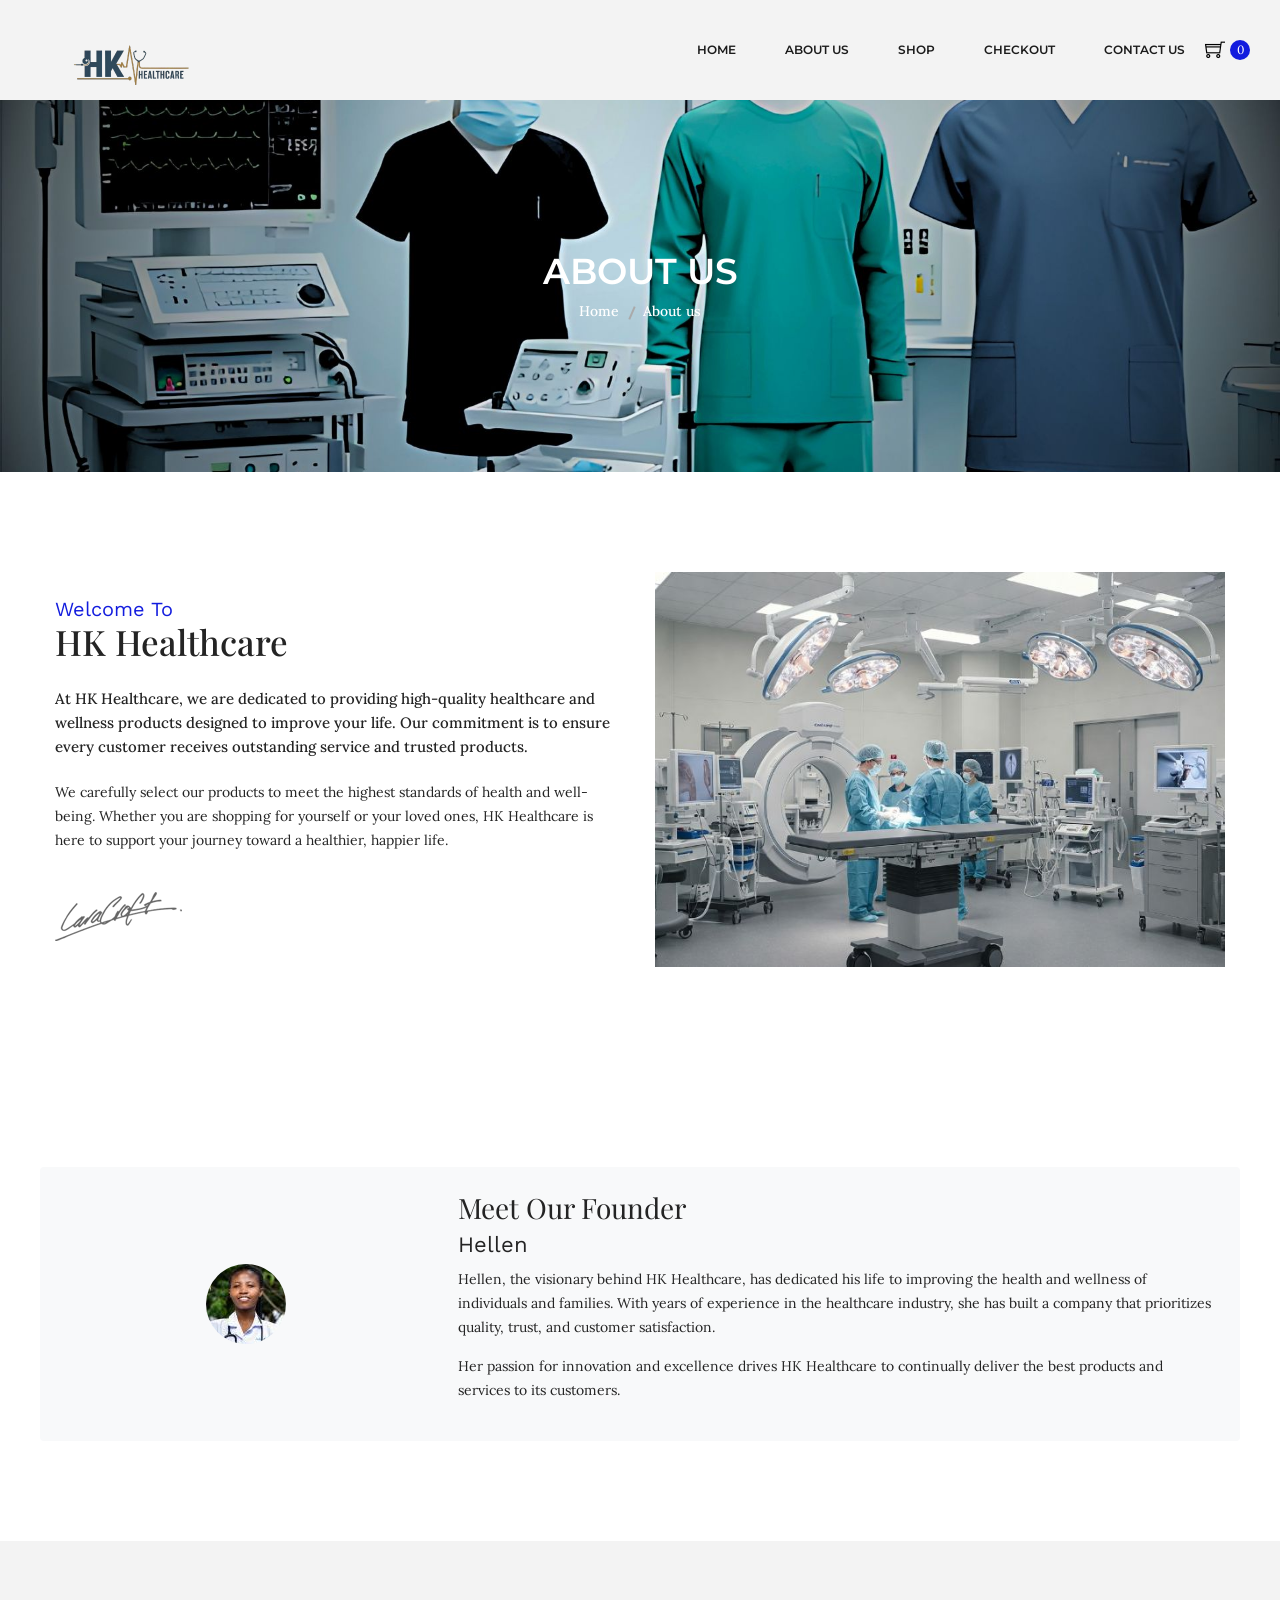
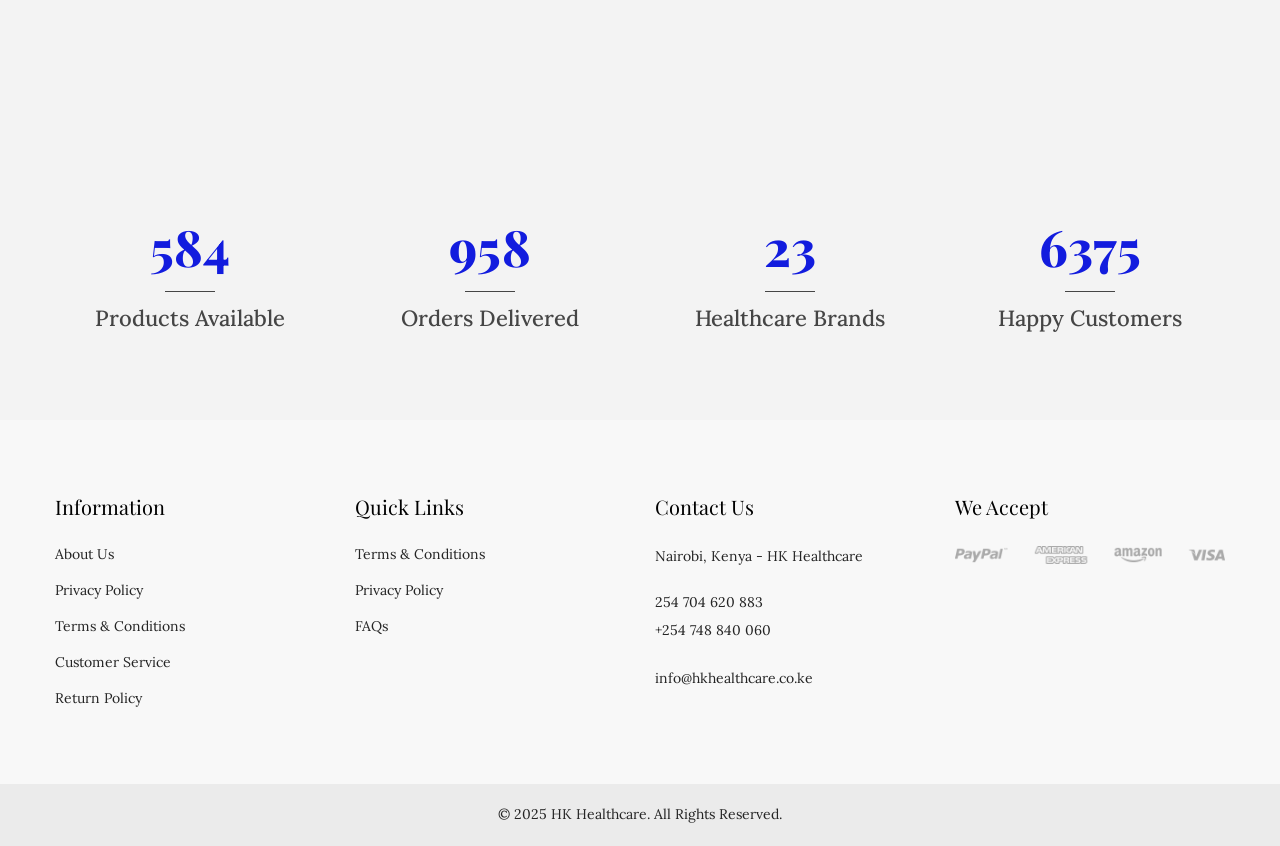
==== commit 71a63351: "sd" ====
--- a/about-us.html
+++ b/about-us.html
@@ -372,13 +372,13 @@
                             <p>Nairobi, Kenya - HK Healthcare</p>
                             <div class="footer-contact mt-20">
                                 <ul>
-                                    <li>+254 700 000 000</li>
-                                    <li>+254 711 111 111</li>
+                                    <li><a href="tel:254704620883">254 704 620 883</a></li>
+                                    <li><a href="tel:+254748840060">+254 748 840 060</a></li>
                                 </ul>
                             </div>
                             <div class="footer-contact mt-20">
                                 <ul>
-                                    <li>info@hkhealthcare.co.ke</li>
+                                    <li><a href="mailto:info@hkhealthcare.co.ke">info@hkhealthcare.co.ke</a></li>
                                     
                                 </ul>
                             </div>
--- a/assets/css/style.css
+++ b/assets/css/style.css
@@ -5633,9 +5633,47 @@
     }
 }
 
-
-
-
-
-
-
+.product-img {
+    height: 250px; /* Set a fixed height for all image containers */
+    overflow: hidden; /* Hide any parts of the image that overflow */
+    display: flex;
+    align-items: center;
+    justify-content: center;
+    background: #f5f5f5; /* Optional: Add a background color */
+}
+
+.product-img img {
+    width: 100%;
+    height: 100%;
+    object-fit: cover; /* This makes the image cover the container while maintaining aspect ratio */
+    transition: transform 0.3s ease; /* Optional: Add hover effect */
+}
+
+.product-img:hover img {
+    transform: scale(1.05); /* Optional: Zoom effect on hover */
+}
+
+/* Cart Page Image Styling */
+.product-thumbnail img {
+    max-width: 100px;  /* Adjust this value as needed */
+    height: auto;
+    display: block;
+    border: 1px solid #eee;
+    border-radius: 4px;
+    transition: transform 0.3s ease;
+}
+
+.product-thumbnail img:hover {
+    transform: scale(1.05);
+}
+
+/* Responsive adjustments */
+@media (max-width: 768px) {
+    .product-thumbnail img {
+        max-width: 60px;
+    }
+}
+
+
+
+
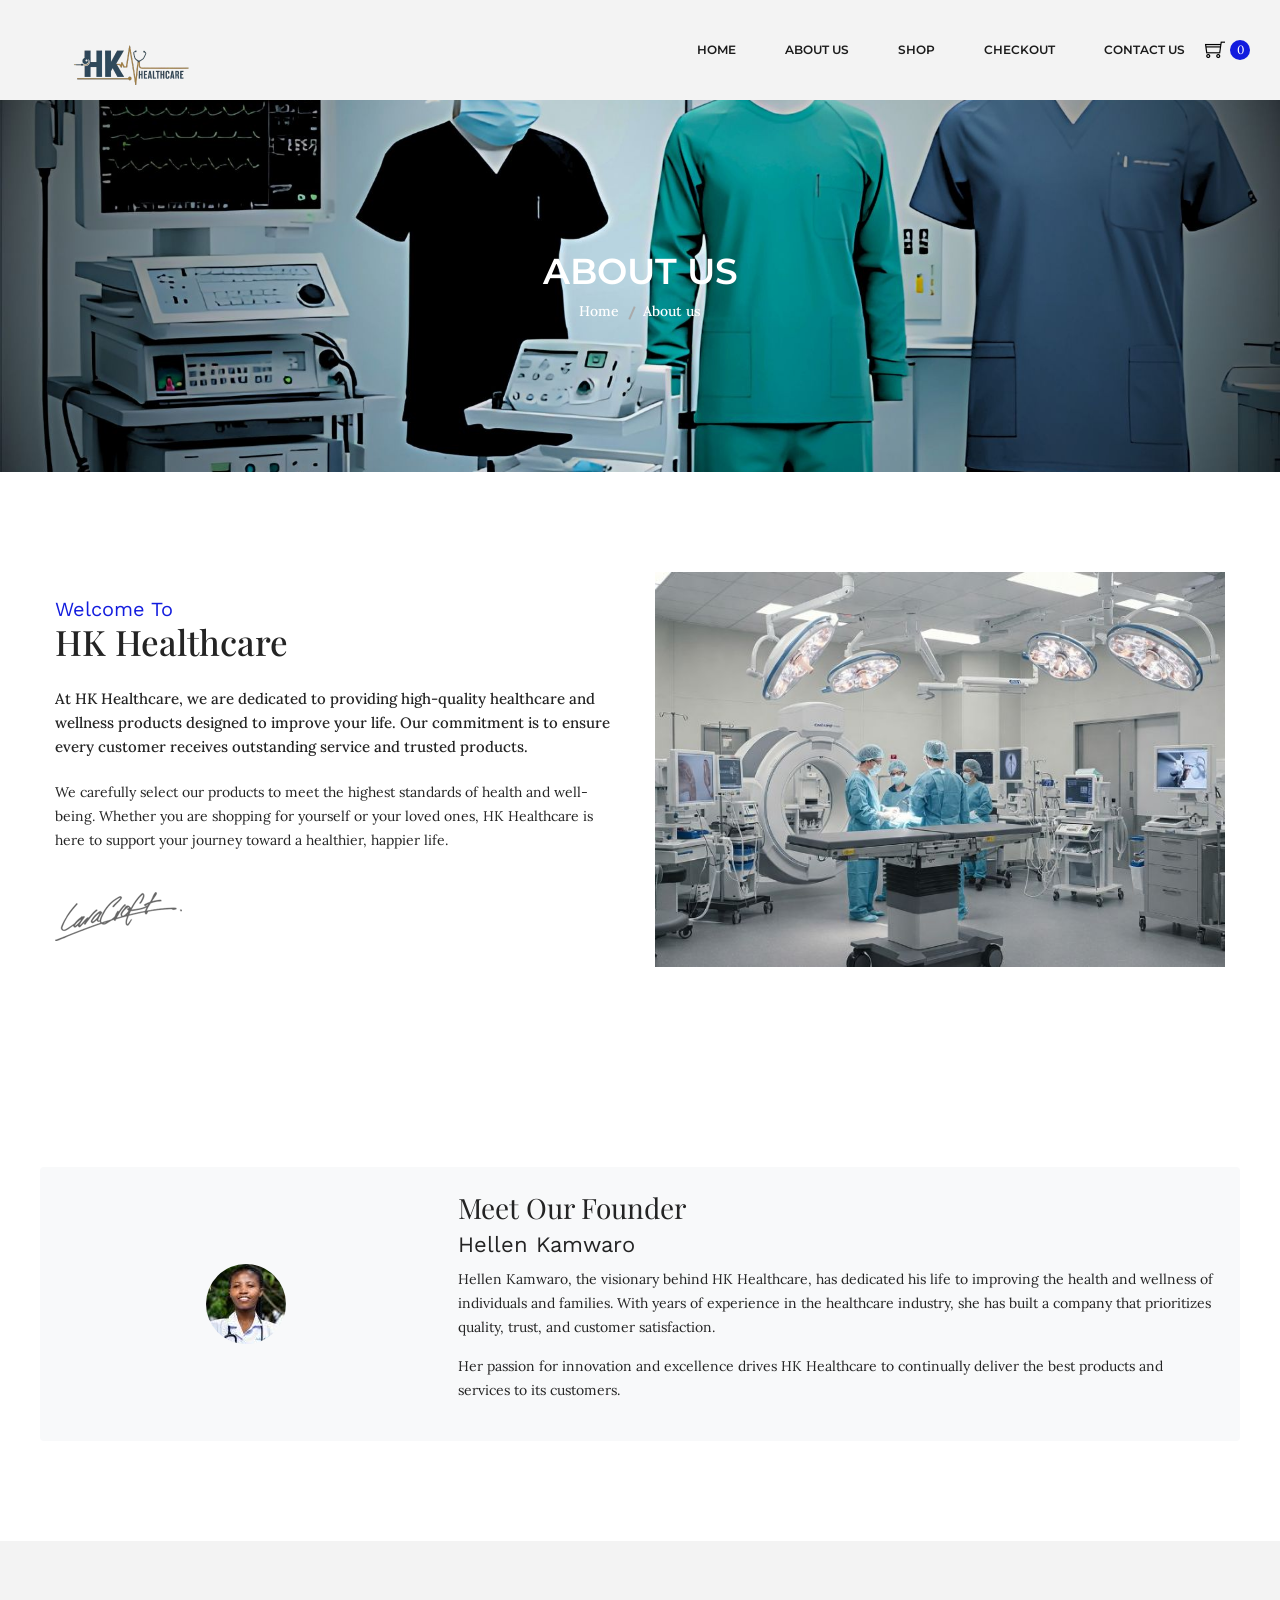
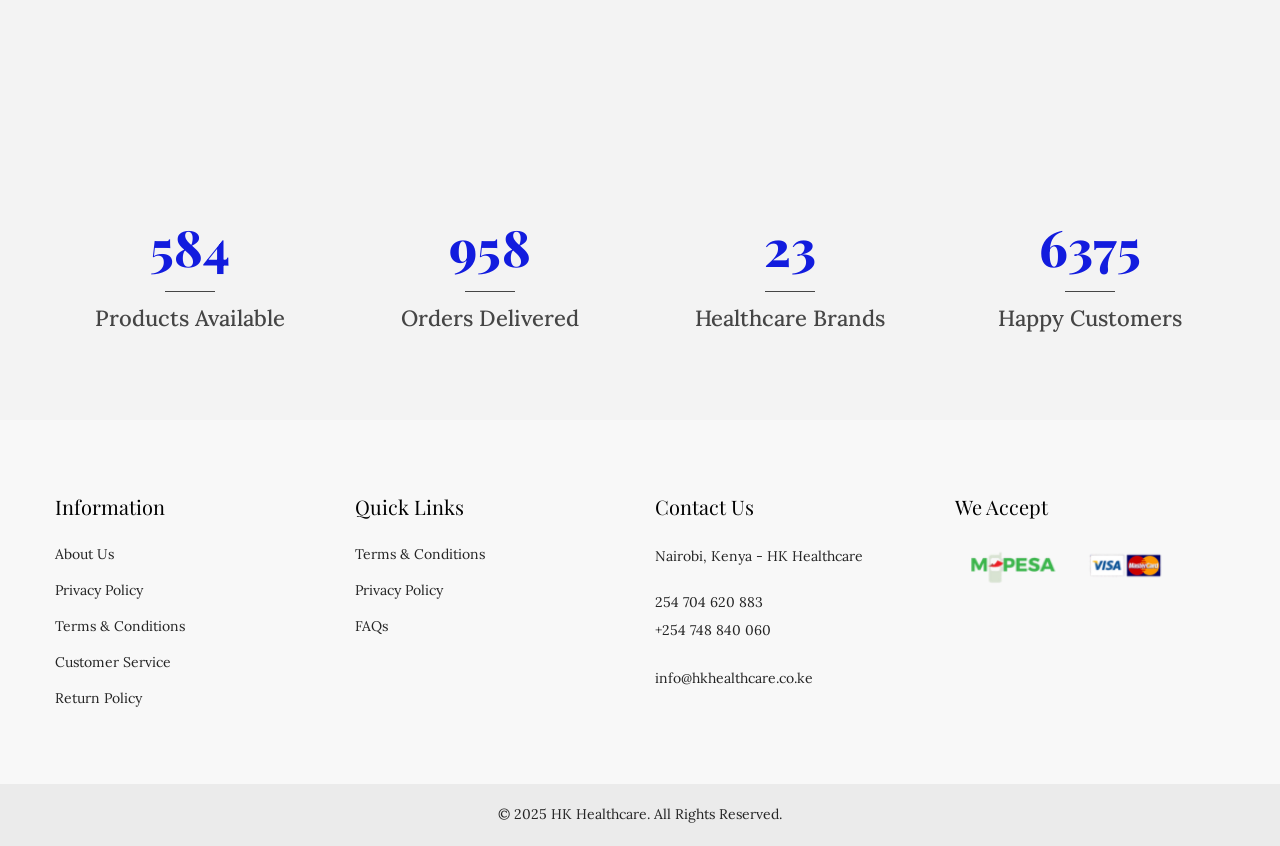
==== commit 9966fbaf: "sds" ====
--- a/about-us.html
+++ b/about-us.html
@@ -229,9 +229,9 @@
             <div class="col-lg-8 col-md-12">
                 <div class="founder-content">
                     <h3>Meet Our Founder</h3>
-                    <h4>Hellen</h4>
+                    <h4>Hellen Kamwaro</h4>
                     <p>
-                        Hellen, the visionary behind HK Healthcare, has dedicated his life to improving the health and wellness of individuals and families. With years of experience in the healthcare industry, she has built a company that prioritizes quality, trust, and customer satisfaction.
+                        Hellen Kamwaro, the visionary behind HK Healthcare, has dedicated his life to improving the health and wellness of individuals and families. With years of experience in the healthcare industry, she has built a company that prioritizes quality, trust, and customer satisfaction.
                     </p>
                     <p>
                         Her passion for innovation and excellence drives HK Healthcare to continually deliver the best products and services to its customers.
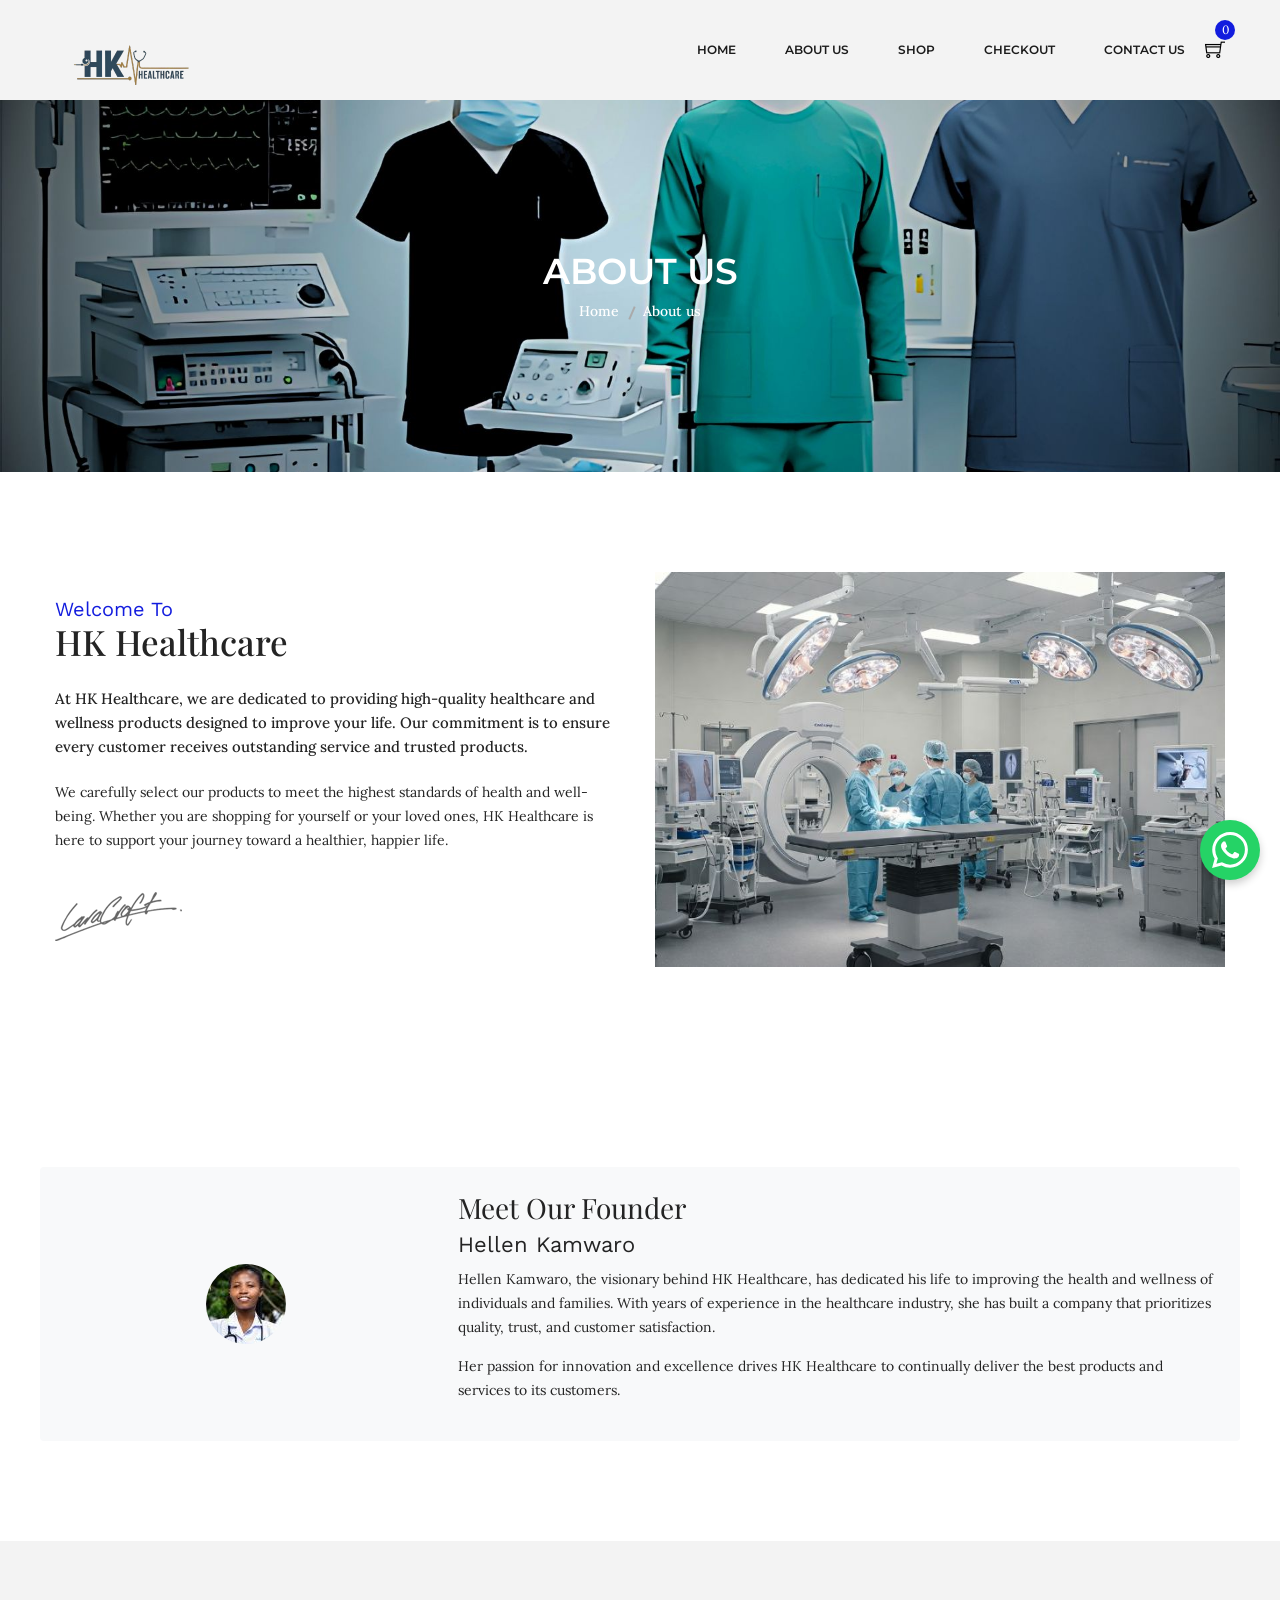
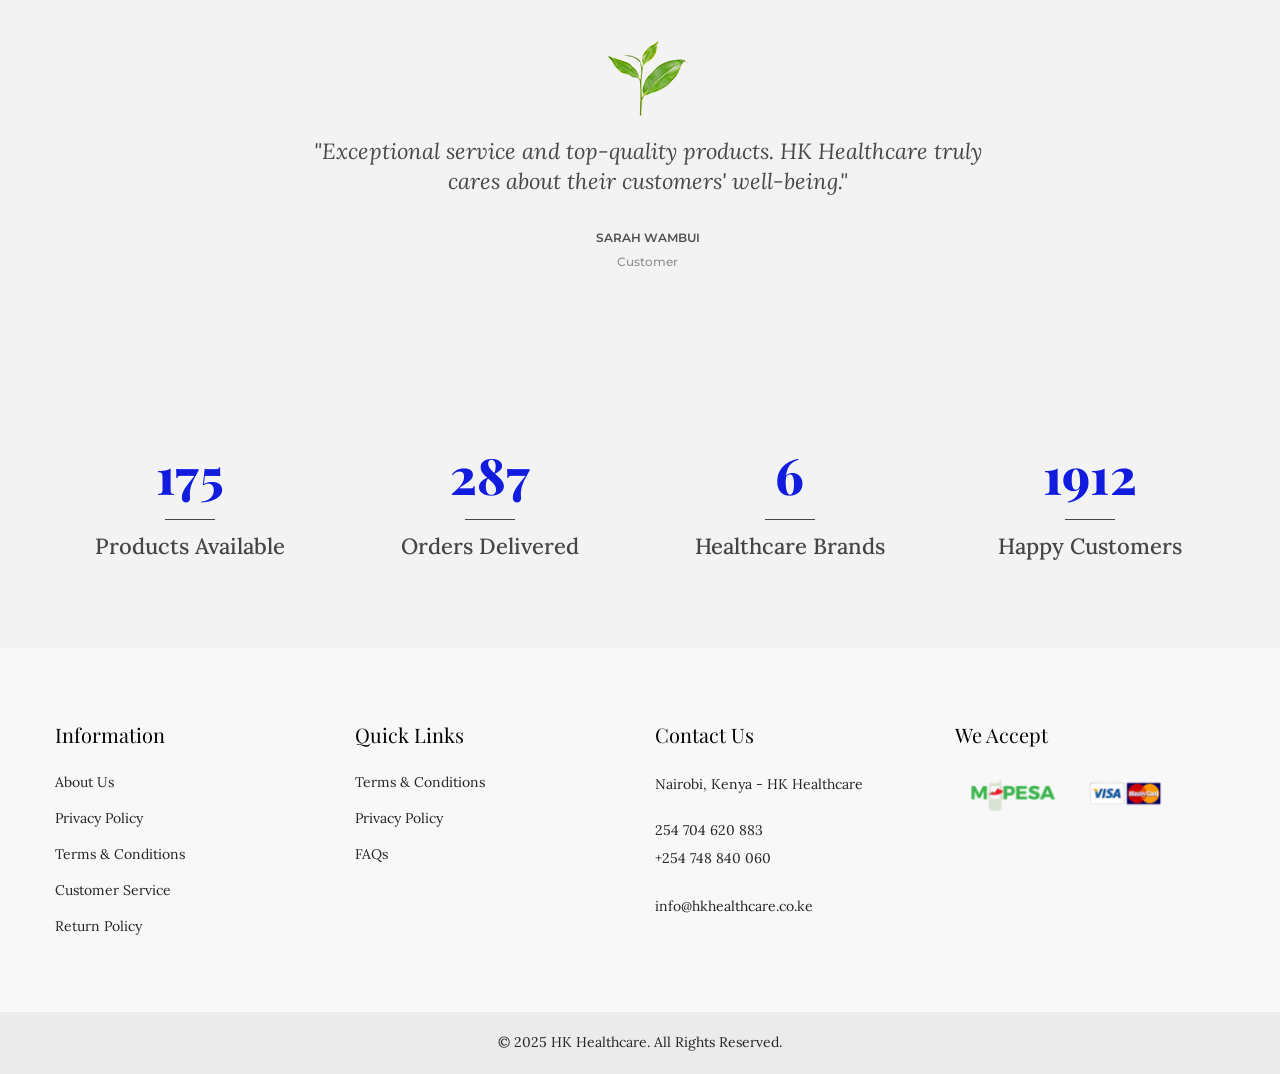
==== commit 19c3c3d6: "w" ====
--- a/about-us.html
+++ b/about-us.html
@@ -79,6 +79,10 @@
 
 <style>
     /* Cart icon styling */
+    .header-cart {
+        position: relative;
+    }
+    
     .cart-icon {
         position: relative;
         font-size: 22px;
@@ -86,8 +90,8 @@
     
     .cart-count {
         position: absolute;
-        top: 40px;
-        right: -25px;
+        top: 20px;
+        right: -10px;
         background: #121cde;
         color: white;
         border-radius: 50%;
@@ -101,33 +105,51 @@
     
     /* Mini cart styling */
     .shopping-cart-content {
+        position: absolute;
+        right: 0;
+        top: 100%;
         width: 300px;
+        max-width: 90vw; /* Ensure it doesn't exceed viewport width */
         padding: 15px;
+        background: white;
+        box-shadow: 0 5px 15px rgba(0,0,0,0.1);
+        z-index: 999;
+        display: none; /* Hidden by default */
+    }
+    
+    .header-cart:hover .shopping-cart-content {
+        display: block;
     }
     
     #mini-cart-list {
         max-height: 300px;
         overflow-y: auto;
+        margin: 0;
+        padding: 0;
+        list-style: none;
     }
     
     #mini-cart-list li {
         padding: 10px 0;
         border-bottom: 1px solid #eee;
+        word-break: break-word; /* Prevent text overflow */
     }
     
     .shopping-cart-img img {
-        width: 50px !important;
-        height: 50px !important;
+        width: 50px;
+        height: 50px;
         object-fit: cover;
     }
     
     .shopping-cart-title {
         margin-left: 10px;
+        overflow: hidden; /* Contain text properly */
     }
     
     .shopping-cart-title h4 {
         font-size: 14px;
         margin-bottom: 5px;
+        white-space: normal; /* Allow text to wrap */
     }
     
     .shopping-cart-title h6, 
@@ -135,17 +157,85 @@
         font-size: 12px;
     }
     
+    .shopping-cart-total {
+        padding: 10px 0;
+    }
+    
     .shopping-cart-total h4 {
         font-size: 14px;
         margin: 10px 0;
+        display: flex;
+        justify-content: space-between;
+    }
+    
+    .shopping-cart-btn {
+        display: flex;
+        gap: 10px;
+        margin-top: 15px;
     }
     
     .shopping-cart-btn a {
-        display: inline-block;
-        padding: 5px 10px;
+        flex: 1;
+        text-align: center;
+        padding: 8px 10px;
         font-size: 13px;
+        background: #121cde;
+        color: white;
+        border-radius: 4px;
+        text-decoration: none;
+    }
+    
+    .shopping-cart-btn a:hover {
+        opacity: 0.9;
+    }
+    
+    /* Mobile responsiveness */
+    @media (max-width: 480px) {
+        .shopping-cart-content {
+            width: 280px;
+            right: -50px; /* Adjust position on small screens */
+        }
+        
+        .cart-count {
+            top: -5px;
+            right: -5px;
+        }
+    }
+    
+    @media (max-width: 360px) {
+        .shopping-cart-content {
+            width: 260px;
+            right: -30px;
+            padding: 10px;
+        }
+        
+        .shopping-cart-btn {
+            flex-direction: column;
+            gap: 8px;
+        }
     }
 </style>
+
+<script>
+// For mobile touch support
+document.addEventListener('DOMContentLoaded', function() {
+    const cartToggle = document.querySelector('.cart-toggle');
+    const cartContent = document.querySelector('.shopping-cart-content');
+    
+    // Toggle cart on click (for mobile)
+    cartToggle.addEventListener('click', function(e) {
+        e.preventDefault();
+        cartContent.style.display = cartContent.style.display === 'block' ? 'none' : 'block';
+    });
+    
+    // Close cart when clicking outside
+    document.addEventListener('click', function(e) {
+        if (!e.target.closest('.header-cart')) {
+            cartContent.style.display = 'none';
+        }
+    });
+});
+</script>
                         
                         <!-- Mobile Menu Toggle -->
                         <div class="mobile-menu-toggle d-lg-none">
@@ -337,10 +427,10 @@
                         <div class="footer-content">
                             <ul>
                                 <li><a href="about-us.html">About Us</a></li>
-                                <li><a href="#">Privacy Policy</a></li>
-                                <li><a href="#">Terms & Conditions</a></li>
-                                <li><a href="#">Customer Service</a></li>
-                                <li><a href="#">Return Policy</a></li>
+                                <li><a >Privacy Policy</a></li>
+                                <li><a >Terms & Conditions</a></li>
+                                <li><a >Customer Service</a></li>
+                                <li><a >Return Policy</a></li>
                             </ul>
                         </div>
                     </div>
@@ -354,9 +444,9 @@
                         </div>
                         <div class="footer-content">
                             <ul>
-                                <li><a href="#">Terms & Conditions</a></li>
-                                <li><a href="#">Privacy Policy</a></li>
-                                <li><a href="#">FAQs</a></li>
+                                <li><a >Terms & Conditions</a></li>
+                                <li><a >Privacy Policy</a></li>
+                                <li><a >FAQs</a></li>
                             </ul>
                         </div>
                     </div>
@@ -393,7 +483,7 @@
                             <h4>We Accept</h4>
                         </div>
                         <div class="payment-img">
-                            <a href="#">
+                            <a >
                                 <img alt="Payment Methods" src="assets/img/icon-img/payment.png">
                             </a>
                         </div>
@@ -418,6 +508,37 @@
 </footer>
 <!-- Footer Area End -->
 
+<!-- WhatsApp floating button -->
+<div id="whatsapp-button" style="position: fixed; bottom: 20px; right: 20px; z-index: 9999;">
+    <a href="https://wa.me/254798562006" target="_blank" style="display: flex; align-items: center; justify-content: center; width: 60px; height: 60px; background-color: #25D366; border-radius: 50%; box-shadow: 0 4px 8px rgba(0, 0, 0, 0.2); text-decoration: none;">
+      <svg xmlns="http://www.w3.org/2000/svg" viewBox="0 0 24 24" width="36" height="36" fill="white">
+        <path d="M17.472 14.382c-.297-.149-1.758-.867-2.03-.967-.273-.099-.471-.148-.67.15-.197.297-.767.966-.94 1.164-.173.199-.347.223-.644.075-.297-.15-1.255-.463-2.39-1.475-.883-.788-1.48-1.761-1.653-2.059-.173-.297-.018-.458.13-.606.134-.133.298-.347.446-.52.149-.174.198-.298.298-.497.099-.198.05-.371-.025-.52-.075-.149-.669-1.612-.916-2.207-.242-.579-.487-.5-.669-.51-.173-.008-.371-.01-.57-.01-.198 0-.52.074-.792.372-.272.297-1.04 1.016-1.04 2.479 0 1.462 1.065 2.875 1.213 3.074.149.198 2.096 3.2 5.077 4.487.709.306 1.262.489 1.694.625.712.227 1.36.195 1.871.118.571-.085 1.758-.719 2.006-1.413.248-.694.248-1.289.173-1.413-.074-.124-.272-.198-.57-.347m-5.421 7.403h-.004a9.87 9.87 0 01-5.031-1.378l-.361-.214-3.741.982.998-3.648-.235-.374a9.86 9.86 0 01-1.51-5.26c.001-5.45 4.436-9.884 9.888-9.884 2.64 0 5.122 1.03 6.988 2.898a9.825 9.825 0 012.893 6.994c-.003 5.45-4.437 9.884-9.885 9.884m8.413-18.297A11.815 11.815 0 0012.05 0C5.495 0 .16 5.335.157 11.892c0 2.096.547 4.142 1.588 5.945L.057 24l6.305-1.654a11.882 11.882 0 005.683 1.448h.005c6.554 0 11.89-5.335 11.893-11.893a11.821 11.821 0 00-3.48-8.413z"/>
+      </svg>
+    </a>
+    <div id="whatsapp-tooltip" style="position: absolute; right: 70px; bottom: 0; background: #333; color: white; padding: 8px 12px; border-radius: 4px; font-family: Arial; font-size: 14px; opacity: 0; transition: opacity 0.3s; white-space: nowrap;">
+      Chat with us
+    </div>
+  </div>
+  
+  <script>
+    // WhatsApp button hover effect
+    const whatsappButton = document.getElementById('whatsapp-button');
+    const tooltip = document.getElementById('whatsapp-tooltip');
+    
+    whatsappButton.addEventListener('mouseover', function() {
+      tooltip.style.opacity = '1';
+    });
+    
+    whatsappButton.addEventListener('mouseout', function() {
+      tooltip.style.opacity = '0';
+    });
+    
+    // You can also add a click event if needed
+    whatsappButton.addEventListener('click', function() {
+      // Optional: Track the click event
+      console.log('WhatsApp button clicked');
+    });
+  </script>
         
 		<!-- all js here -->
         <script src="assets/js/vendor/jquery-1.12.0.min.js"></script>
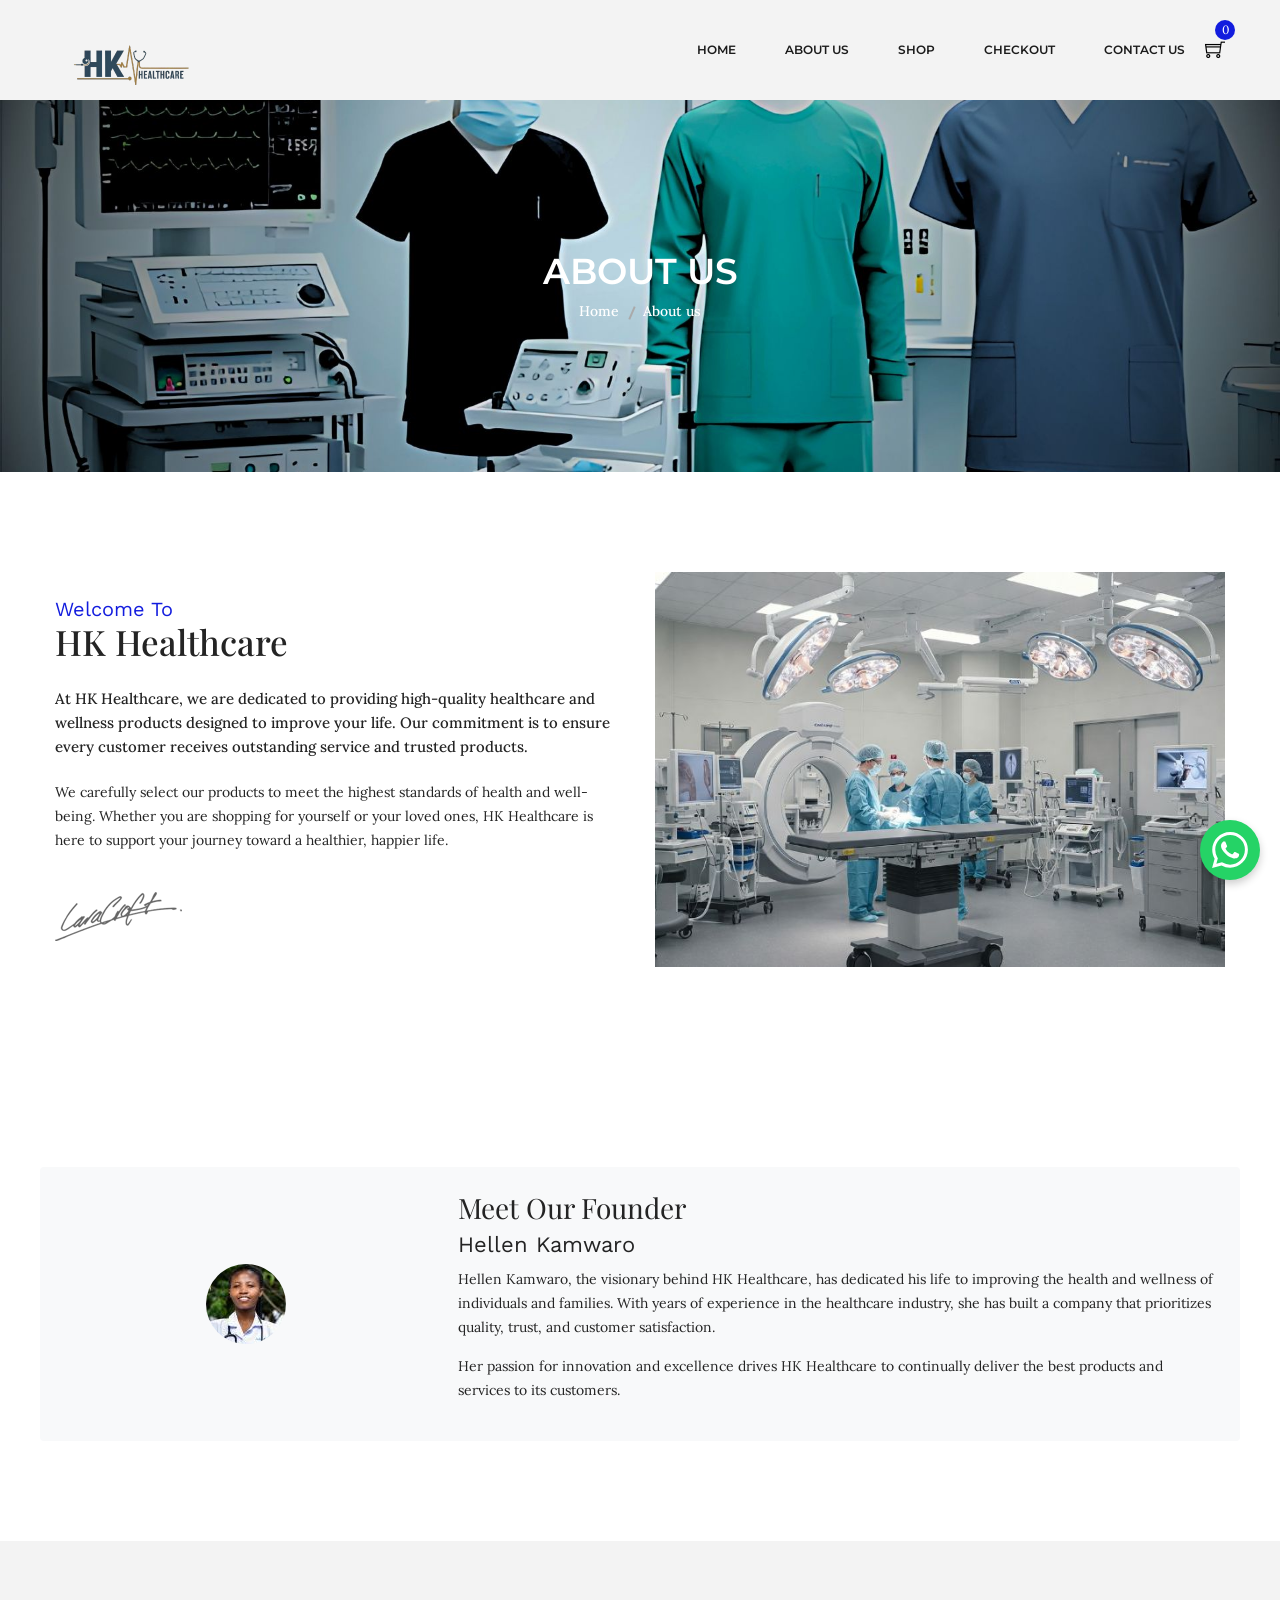
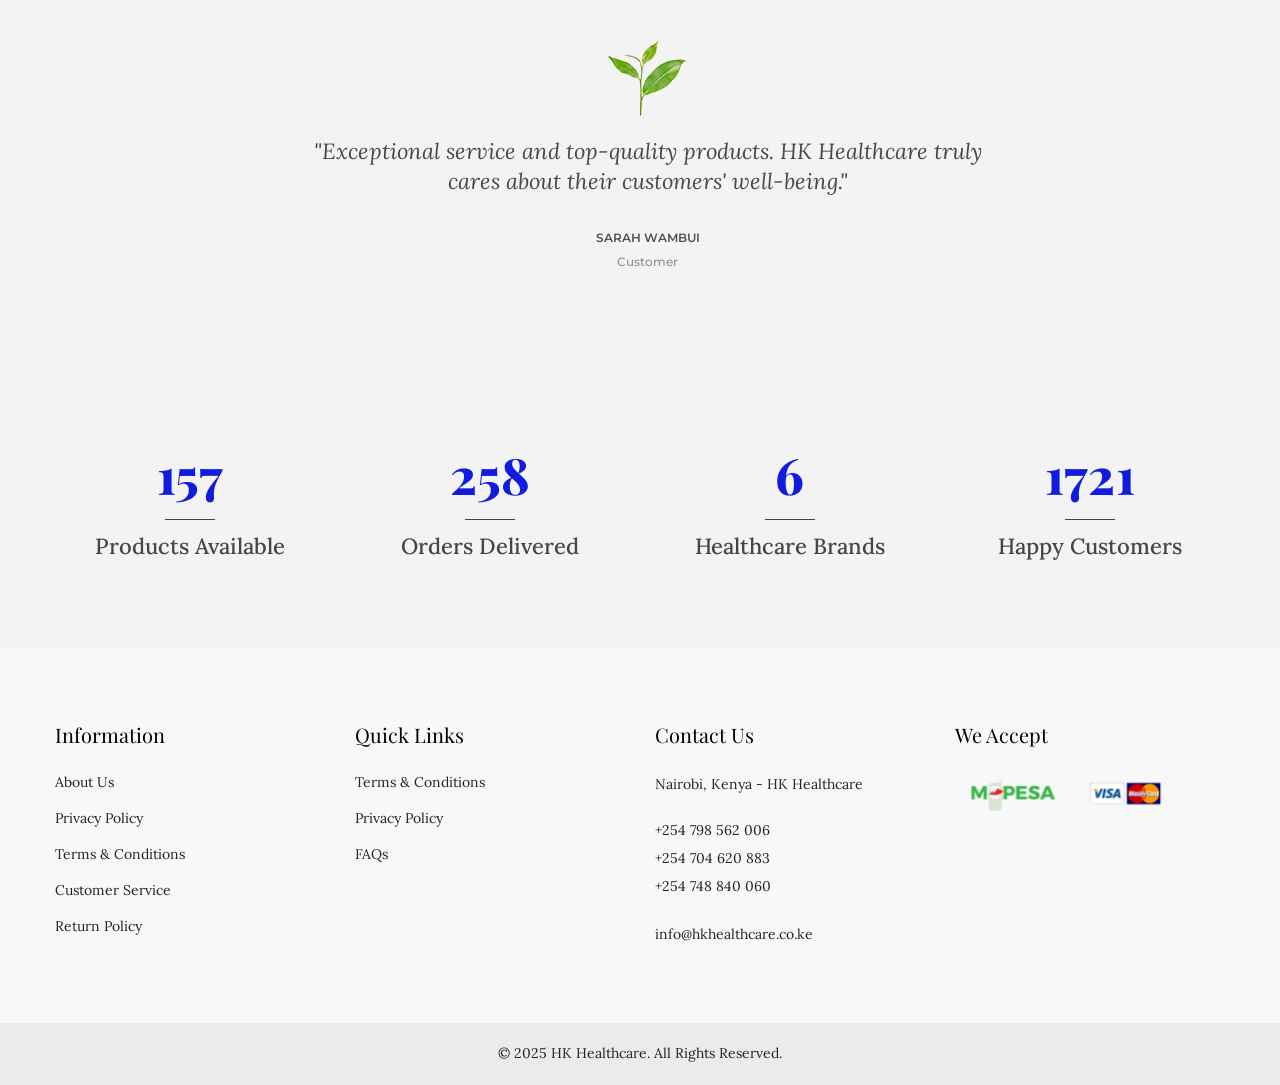
==== commit d974a4a0: "as" ====
--- a/about-us.html
+++ b/about-us.html
@@ -462,7 +462,8 @@
                             <p>Nairobi, Kenya - HK Healthcare</p>
                             <div class="footer-contact mt-20">
                                 <ul>
-                                    <li><a href="tel:254704620883">254 704 620 883</a></li>
+                                    <li><a href="tel:254798562006">+254 798 562 006</a></li>
+                                    <li><a href="tel:254704620883">+254 704 620 883</a></li>
                                     <li><a href="tel:+254748840060">+254 748 840 060</a></li>
                                 </ul>
                             </div>
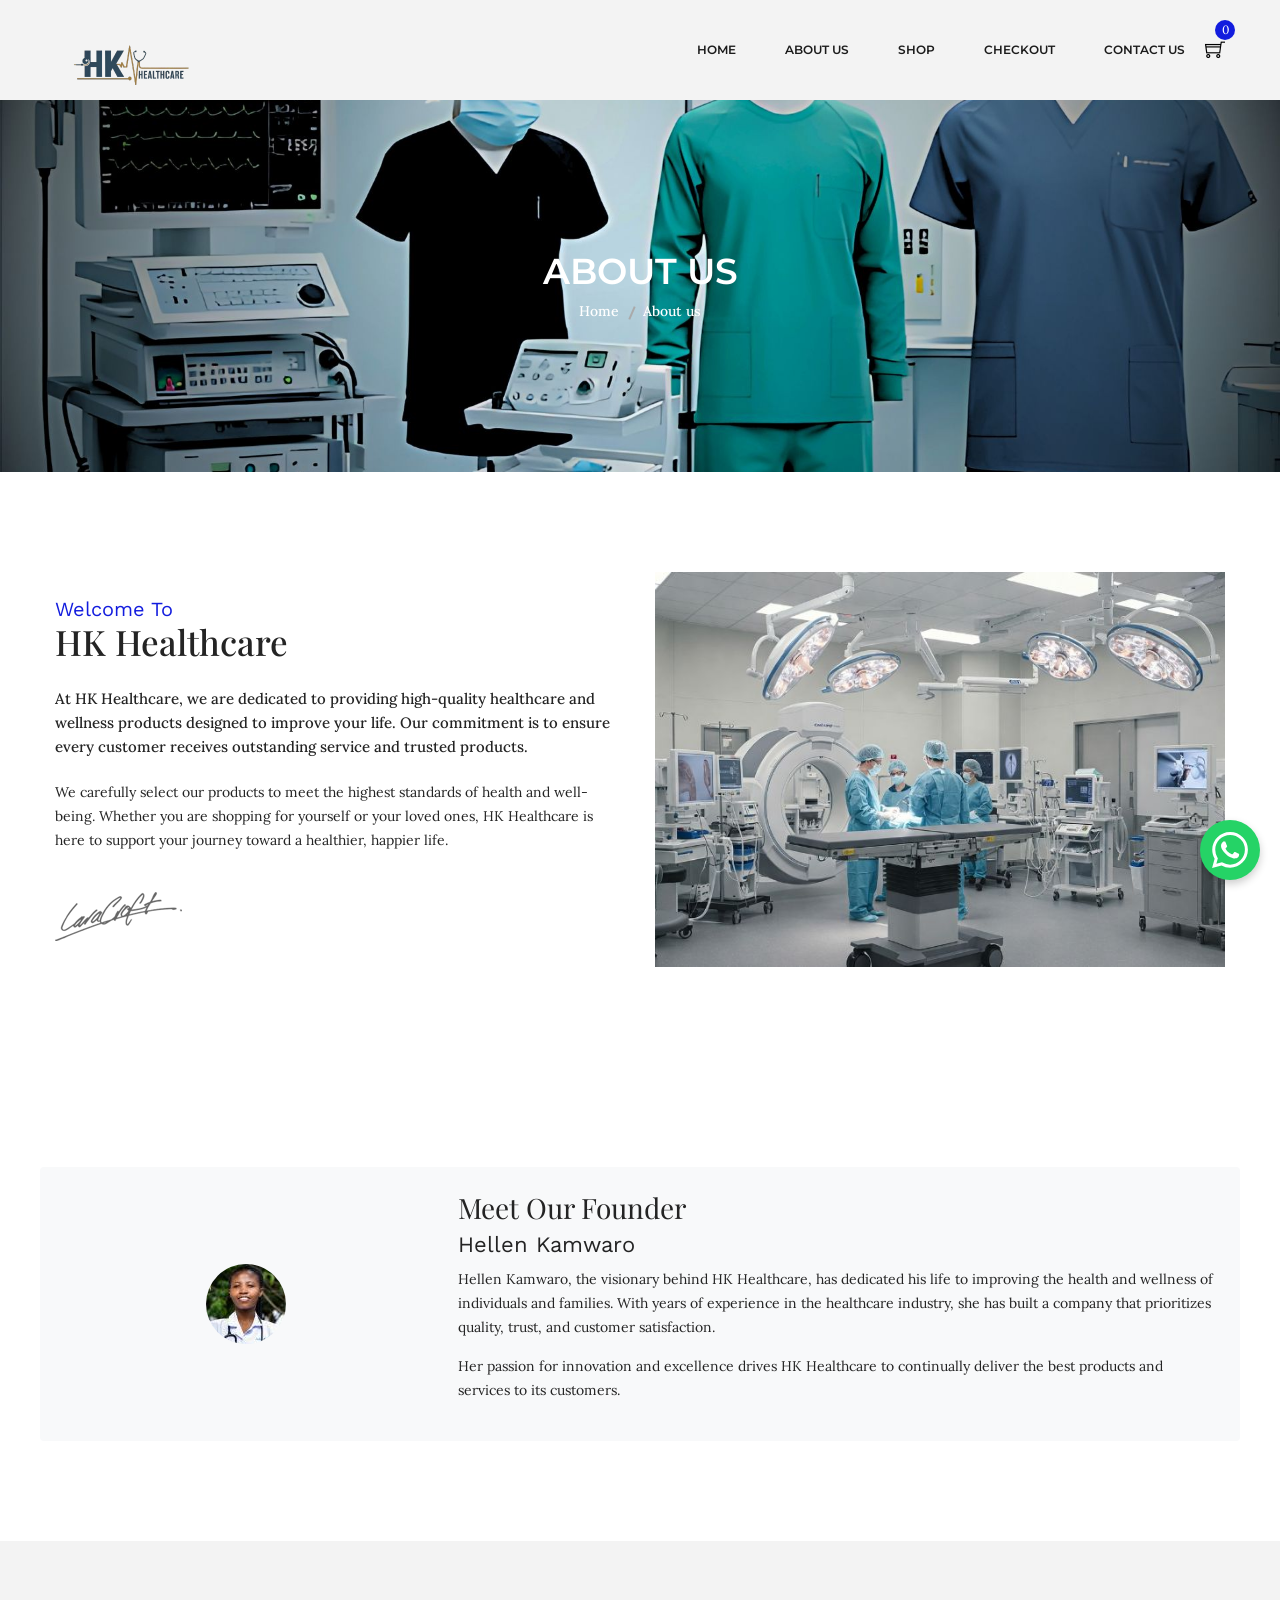
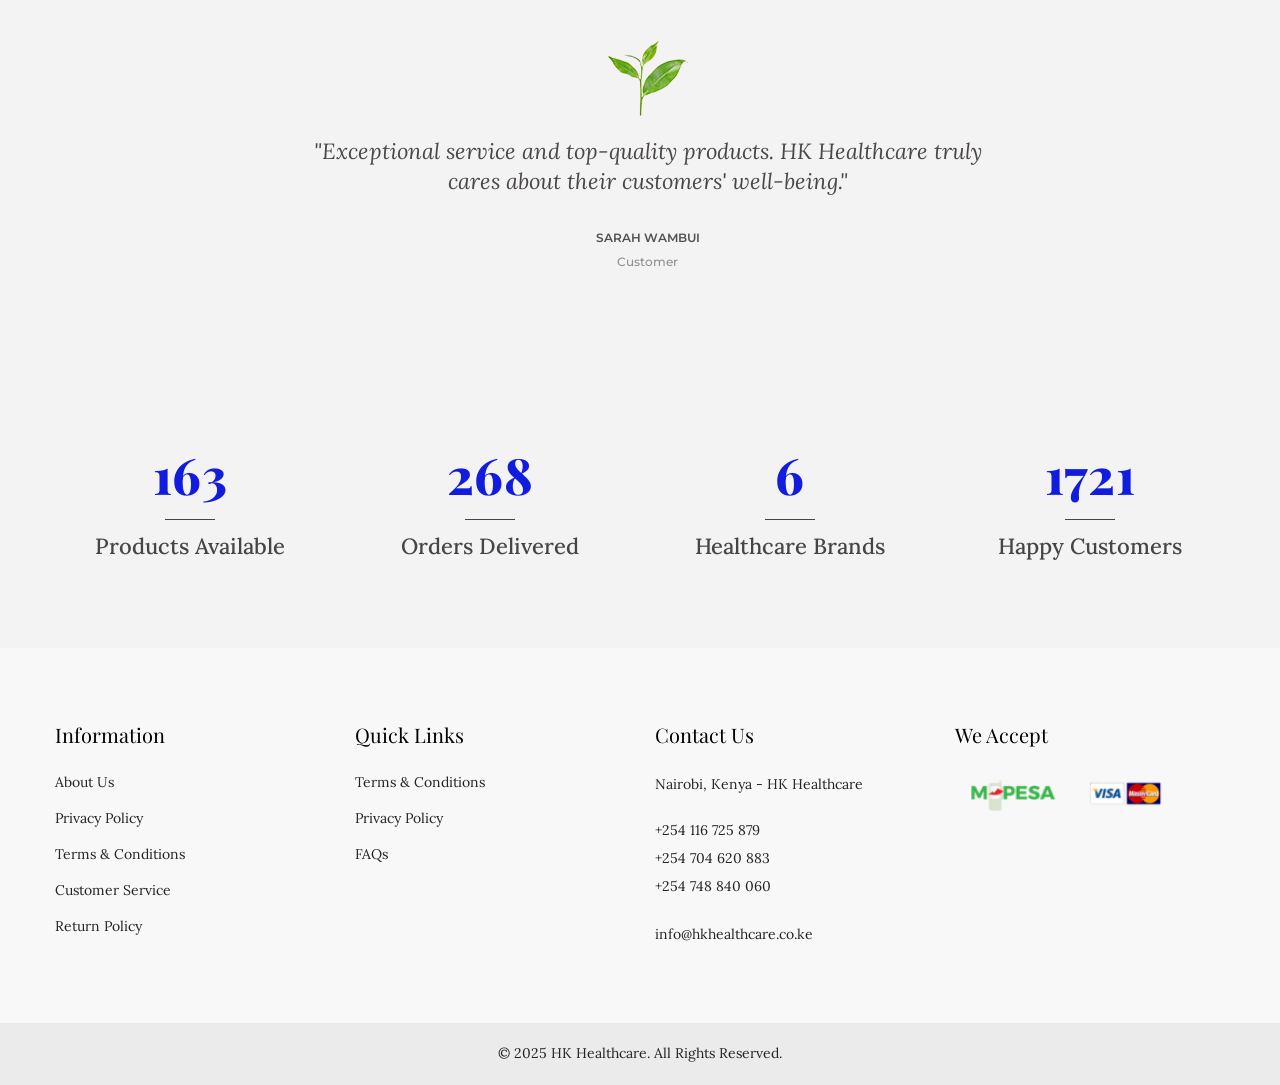
==== commit 7e4761eb: "as" ====
--- a/about-us.html
+++ b/about-us.html
@@ -462,9 +462,9 @@
                             <p>Nairobi, Kenya - HK Healthcare</p>
                             <div class="footer-contact mt-20">
                                 <ul>
-                                    <li><a href="tel:254798562006">+254 798 562 006</a></li>
+                                    <li><a href="tel:254116725879">+254 116 725 879</a></li>
                                     <li><a href="tel:254704620883">+254 704 620 883</a></li>
-                                    <li><a href="tel:+254748840060">+254 748 840 060</a></li>
+                                    <li><a href="tel:254748840060">+254 748 840 060</a></li>
                                 </ul>
                             </div>
                             <div class="footer-contact mt-20">
@@ -511,7 +511,7 @@
 
 <!-- WhatsApp floating button -->
 <div id="whatsapp-button" style="position: fixed; bottom: 20px; right: 20px; z-index: 9999;">
-    <a href="https://wa.me/254798562006" target="_blank" style="display: flex; align-items: center; justify-content: center; width: 60px; height: 60px; background-color: #25D366; border-radius: 50%; box-shadow: 0 4px 8px rgba(0, 0, 0, 0.2); text-decoration: none;">
+    <a href="https://wa.me/+254116725879" target="_blank" style="display: flex; align-items: center; justify-content: center; width: 60px; height: 60px; background-color: #25D366; border-radius: 50%; box-shadow: 0 4px 8px rgba(0, 0, 0, 0.2); text-decoration: none;">
       <svg xmlns="http://www.w3.org/2000/svg" viewBox="0 0 24 24" width="36" height="36" fill="white">
         <path d="M17.472 14.382c-.297-.149-1.758-.867-2.03-.967-.273-.099-.471-.148-.67.15-.197.297-.767.966-.94 1.164-.173.199-.347.223-.644.075-.297-.15-1.255-.463-2.39-1.475-.883-.788-1.48-1.761-1.653-2.059-.173-.297-.018-.458.13-.606.134-.133.298-.347.446-.52.149-.174.198-.298.298-.497.099-.198.05-.371-.025-.52-.075-.149-.669-1.612-.916-2.207-.242-.579-.487-.5-.669-.51-.173-.008-.371-.01-.57-.01-.198 0-.52.074-.792.372-.272.297-1.04 1.016-1.04 2.479 0 1.462 1.065 2.875 1.213 3.074.149.198 2.096 3.2 5.077 4.487.709.306 1.262.489 1.694.625.712.227 1.36.195 1.871.118.571-.085 1.758-.719 2.006-1.413.248-.694.248-1.289.173-1.413-.074-.124-.272-.198-.57-.347m-5.421 7.403h-.004a9.87 9.87 0 01-5.031-1.378l-.361-.214-3.741.982.998-3.648-.235-.374a9.86 9.86 0 01-1.51-5.26c.001-5.45 4.436-9.884 9.888-9.884 2.64 0 5.122 1.03 6.988 2.898a9.825 9.825 0 012.893 6.994c-.003 5.45-4.437 9.884-9.885 9.884m8.413-18.297A11.815 11.815 0 0012.05 0C5.495 0 .16 5.335.157 11.892c0 2.096.547 4.142 1.588 5.945L.057 24l6.305-1.654a11.882 11.882 0 005.683 1.448h.005c6.554 0 11.89-5.335 11.893-11.893a11.821 11.821 0 00-3.48-8.413z"/>
       </svg>
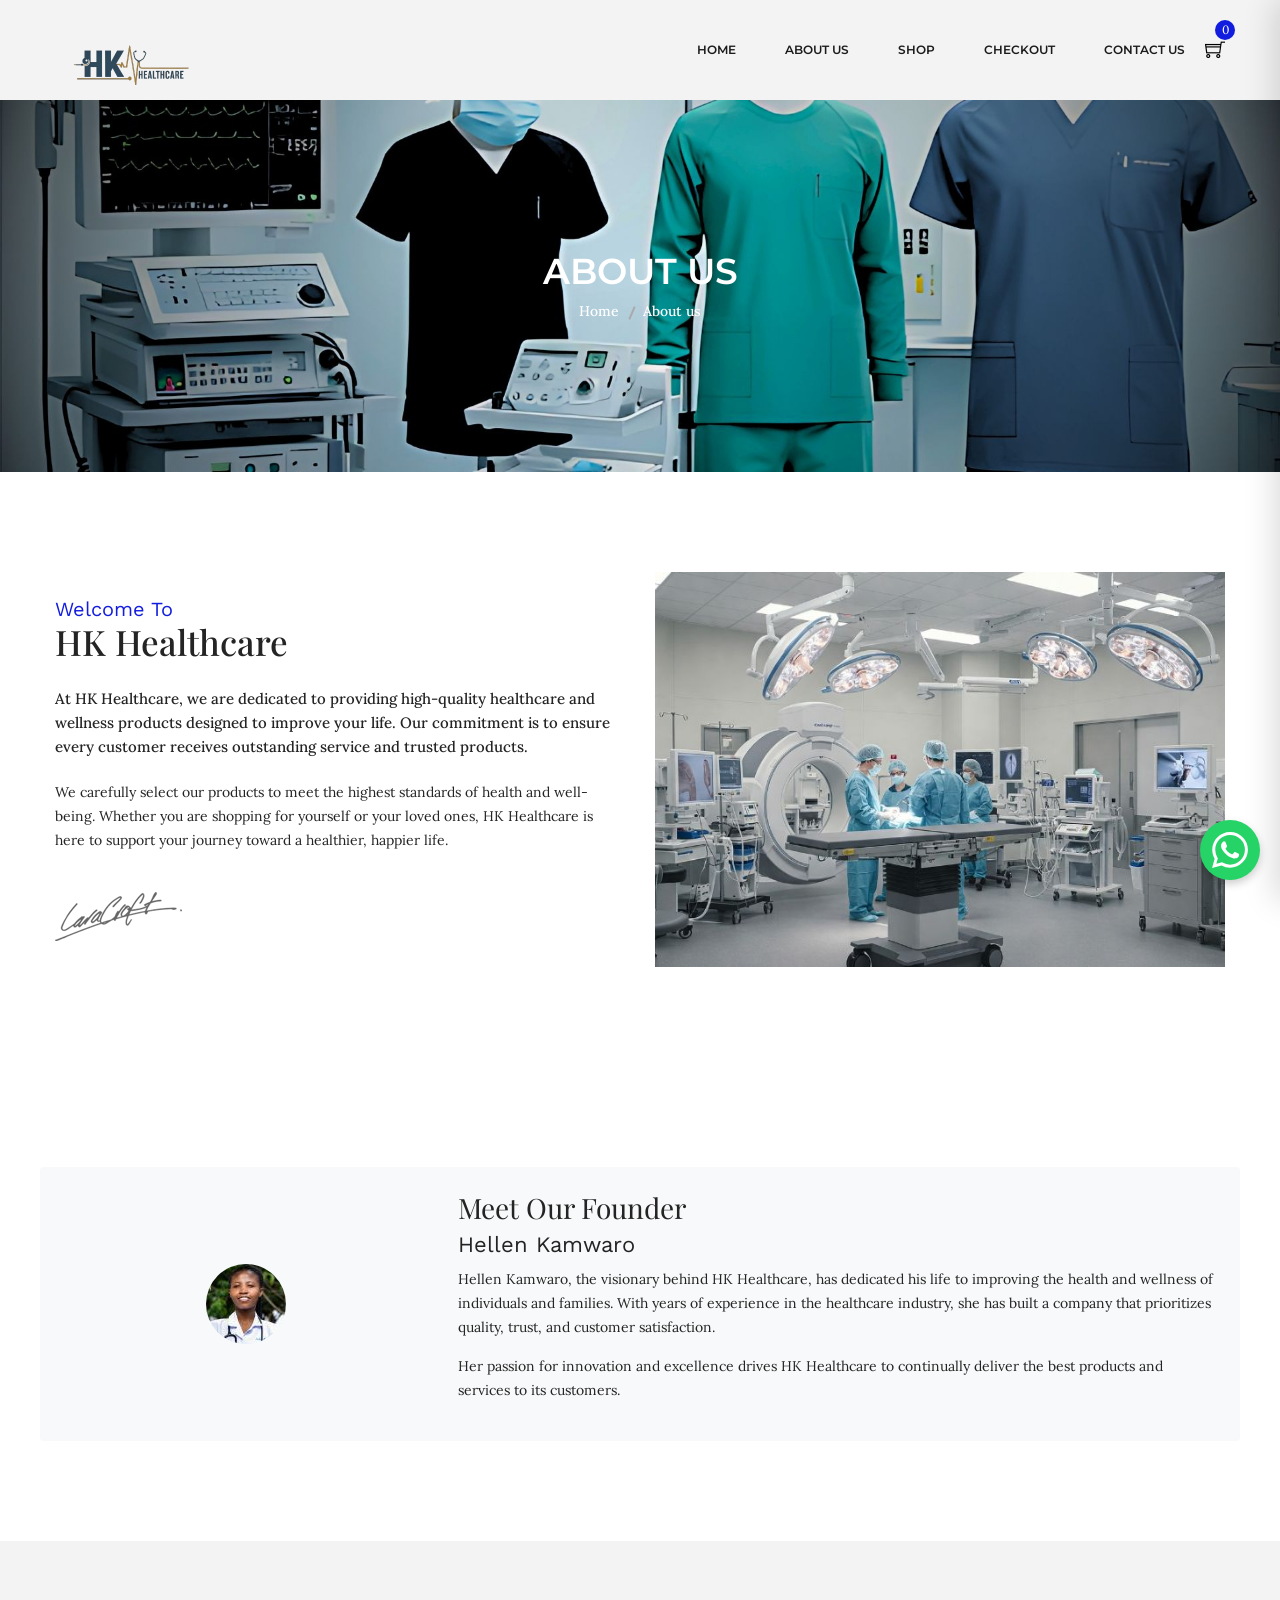
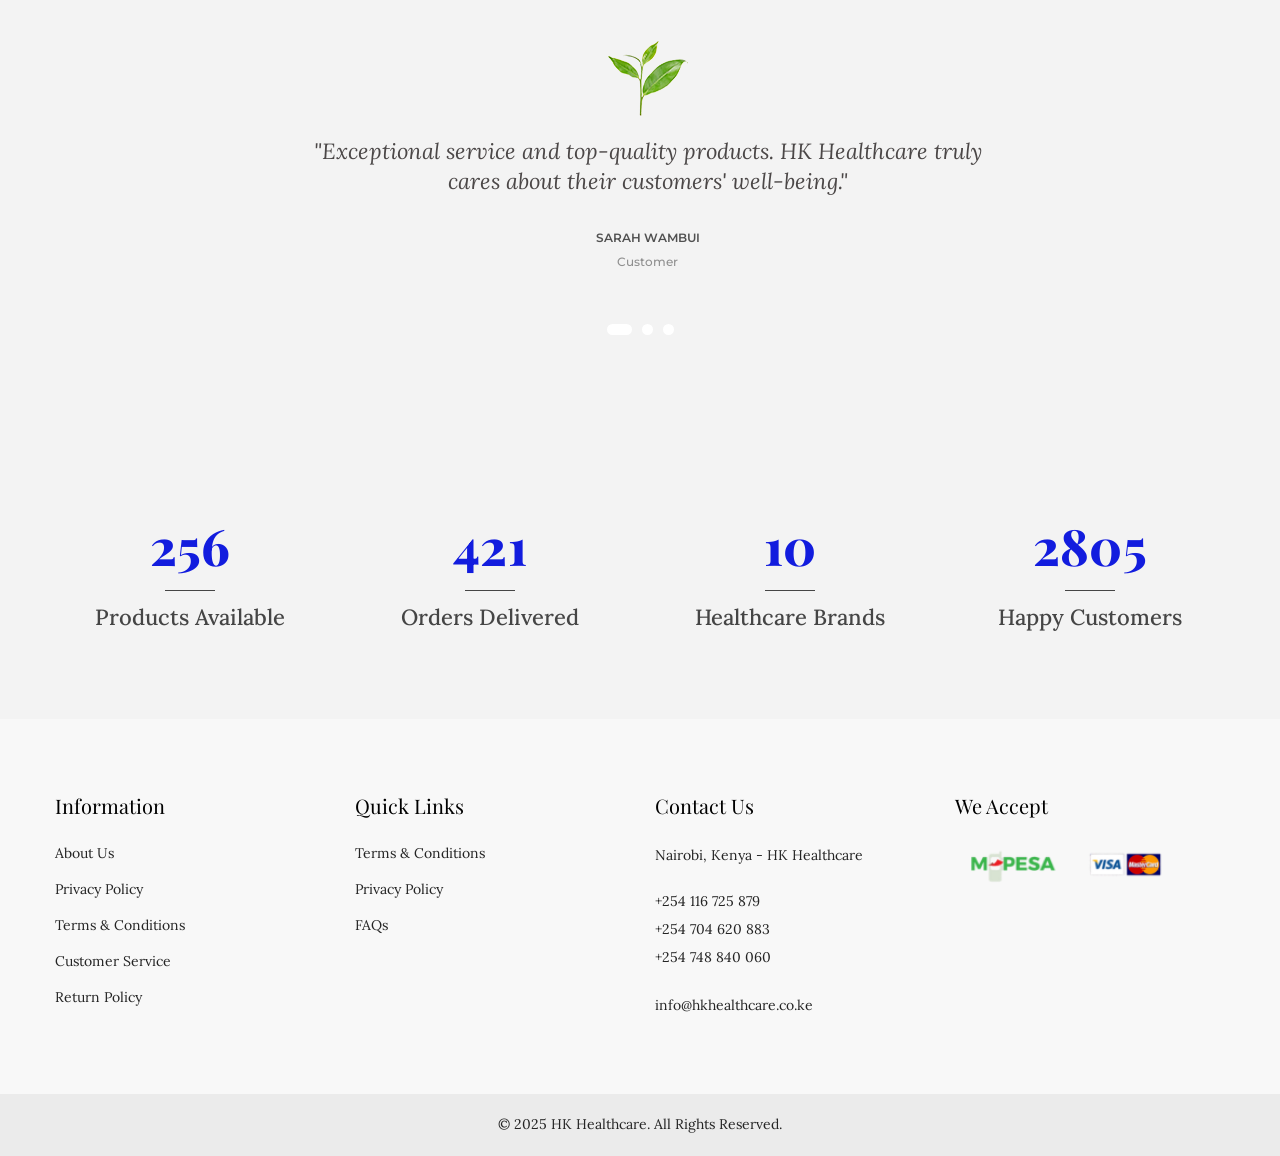
==== commit 53864739: "✅ Sliders move automatically every 3 seconds with smooth animations ✅ Cart appears on right side whe" ====
--- a/about-us.html
+++ b/about-us.html
@@ -1,29 +1,31 @@
 <!doctype html>
-<html class="no-js" lang="zxx">
+<html class="no-js" lang="en">
 
 <head>
         <meta charset="utf-8">
         <meta http-equiv="x-ua-compatible" content="ie=edge">
-        <title>HK HEALTHCARE</title>
-        <meta name="description" content="">
-        <meta name="robots" content="noindex, follow" />
-        <meta name="viewport" content="width=device-width, initial-scale=1">
+        <title>About HK Healthcare - Trusted Medical Supplier in Kenya</title>
+        <meta name="description" content="Learn about HK Healthcare - your trusted partner for premium hospital equipment and medical supplies. Serving healthcare facilities across Kenya with quality products and fast delivery.">
+        <meta name="robots" content="index, follow" />
+        <meta name="viewport" content="width=device-width, initial-scale=1, maximum-scale=5, user-scalable=yes">
         <!-- Favicon -->
         <link rel="shortcut icon" type="image/x-icon" href="assets/img/favicon.png">
 		
-		<!-- all css here -->
+		<!-- CSS -->
         <link rel="stylesheet" href="assets/css/bootstrap.min.css">
-        <link rel="stylesheet" href="assets/css/animate.css">
         <link rel="stylesheet" href="assets/css/owl.carousel.min.css">
-        <link rel="stylesheet" href="assets/css/slick.css">
-        <link rel="stylesheet" href="assets/css/chosen.min.css">
         <link rel="stylesheet" href="assets/css/font-awesome.min.css">
         <link rel="stylesheet" href="assets/css/themify-icons.css">
         <link rel="stylesheet" href="assets/css/ionicons.min.css">
-		<link rel="stylesheet" href="assets/css/jquery-ui.css">
-        <link rel="stylesheet" href="assets/css/meanmenu.min.css">
         <link rel="stylesheet" href="assets/css/style.css">
         <link rel="stylesheet" href="assets/css/responsive.css">
+        <link rel="stylesheet" href="assets/css/modern-styles.css">
+        
+        <link rel="stylesheet" href="assets/css/animate.css" media="print" onload="this.media='all'">
+        <link rel="stylesheet" href="assets/css/slick.css" media="print" onload="this.media='all'">
+        <link rel="stylesheet" href="assets/css/chosen.min.css" media="print" onload="this.media='all'">
+		<link rel="stylesheet" href="assets/css/jquery-ui.css" media="print" onload="this.media='all'">
+        <link rel="stylesheet" href="assets/css/meanmenu.min.css" media="print" onload="this.media='all'">
         <script src="assets/js/vendor/modernizr-2.8.3.min.js"></script>
     </head>
     <body>
@@ -551,7 +553,9 @@
         <script src="assets/js/owl.carousel.min.js"></script>
         <script src="assets/js/plugins.js"></script>
         <script src="assets/js/main.js"></script>
-        <script src="assets/js/cart.js"></script><script src="assets/js/cart2.js"></script>
+        <script src="assets/js/cart.js"></script>
+        <script src="assets/js/cart2.js"></script>
+        <script src="assets/js/optimizations.js"></script>
     </body>
 
 </html>
--- a/assets/css/modern-styles.css
+++ b/assets/css/modern-styles.css
@@ -0,0 +1,827 @@
+/* ============================================
+   HK HEALTHCARE - MODERN PERFORMANCE CSS
+   ============================================ */
+
+/* ============================================
+   1. SLIDING CART PANEL STYLES
+   ============================================ */
+
+.cart-panel {
+    position: fixed;
+    right: -450px;
+    top: 0;
+    width: 450px;
+    height: 100vh;
+    background: #ffffff;
+    box-shadow: -5px 0 30px rgba(0, 0, 0, 0.15);
+    z-index: 1000;
+    display: flex;
+    flex-direction: column;
+    transition: right 0.4s cubic-bezier(0.68, -0.55, 0.265, 1.55);
+    overflow: hidden;
+}
+
+.cart-panel.active {
+    right: 0;
+}
+
+.cart-panel-overlay {
+    position: fixed;
+    top: 0;
+    left: 0;
+    width: 100%;
+    height: 100%;
+    background: rgba(0, 0, 0, 0);
+    z-index: 999;
+    transition: background 0.3s ease;
+    pointer-events: none;
+}
+
+.cart-panel-overlay.active {
+    background: rgba(0, 0, 0, 0.5);
+    pointer-events: auto;
+}
+
+.cart-panel-header {
+    display: flex;
+    justify-content: space-between;
+    align-items: center;
+    padding: 20px;
+    background: linear-gradient(135deg, #121cde 0%, #0f18b8 100%);
+    color: white;
+    border-bottom: 1px solid rgba(255, 255, 255, 0.1);
+}
+
+.cart-panel-header h3 {
+    margin: 0;
+    font-size: 20px;
+    font-weight: 600;
+}
+
+.cart-panel-close {
+    background: none;
+    border: none;
+    color: white;
+    font-size: 24px;
+    cursor: pointer;
+    padding: 0;
+    width: 40px;
+    height: 40px;
+    display: flex;
+    align-items: center;
+    justify-content: center;
+    transition: transform 0.3s ease;
+}
+
+.cart-panel-close:hover {
+    transform: scale(1.1);
+}
+
+.cart-panel-content {
+    flex: 1;
+    overflow-y: auto;
+    padding: 20px;
+}
+
+.cart-items-list {
+    list-style: none;
+    padding: 0;
+    margin: 0;
+}
+
+.empty-state {
+    display: flex;
+    flex-direction: column;
+    align-items: center;
+    justify-content: center;
+    height: 100%;
+    color: #999;
+    text-align: center;
+}
+
+.empty-state i {
+    font-size: 48px;
+    margin-bottom: 15px;
+    opacity: 0.5;
+}
+
+.cart-item {
+    display: flex;
+    gap: 15px;
+    padding: 15px 0;
+    border-bottom: 1px solid #f0f0f0;
+    animation: slideInItem 0.3s ease;
+}
+
+@keyframes slideInItem {
+    from {
+        opacity: 0;
+        transform: translateX(20px);
+    }
+    to {
+        opacity: 1;
+        transform: translateX(0);
+    }
+}
+
+.cart-item-image {
+    width: 80px;
+    height: 80px;
+    background: #f5f5f5;
+    border-radius: 8px;
+    overflow: hidden;
+    flex-shrink: 0;
+}
+
+.cart-item-image img {
+    width: 100%;
+    height: 100%;
+    object-fit: cover;
+}
+
+.cart-item-info {
+    flex: 1;
+    display: flex;
+    flex-direction: column;
+}
+
+.cart-item-info h5 {
+    margin: 0 0 8px 0;
+    font-size: 14px;
+    font-weight: 600;
+    color: #333;
+    line-height: 1.4;
+}
+
+.item-price {
+    color: #121cde;
+    font-weight: 600;
+    margin: 0 0 8px 0;
+    font-size: 14px;
+}
+
+.item-quantity {
+    display: flex;
+    align-items: center;
+    gap: 8px;
+    background: #f5f5f5;
+    border-radius: 4px;
+    width: fit-content;
+    padding: 4px 8px;
+}
+
+.qty-btn {
+    background: white;
+    border: 1px solid #ddd;
+    width: 24px;
+    height: 24px;
+    border-radius: 3px;
+    cursor: pointer;
+    display: flex;
+    align-items: center;
+    justify-content: center;
+    font-size: 14px;
+    color: #333;
+    transition: all 0.2s ease;
+}
+
+.qty-btn:hover {
+    background: #121cde;
+    color: white;
+    border-color: #121cde;
+}
+
+.item-quantity span {
+    font-weight: 600;
+    min-width: 20px;
+    text-align: center;
+    font-size: 13px;
+}
+
+.remove-item-btn {
+    background: transparent;
+    border: none;
+    color: #999;
+    font-size: 16px;
+    cursor: pointer;
+    padding: 0;
+    transition: color 0.2s ease;
+    align-self: start;
+}
+
+.remove-item-btn:hover {
+    color: #dc3545;
+}
+
+.cart-panel-footer {
+    padding: 20px;
+    background: #f9f9f9;
+    border-top: 1px solid #f0f0f0;
+}
+
+.cart-summary {
+    background: white;
+    border-radius: 8px;
+    padding: 15px;
+    margin-bottom: 15px;
+}
+
+.summary-row {
+    display: flex;
+    justify-content: space-between;
+    margin-bottom: 10px;
+    font-size: 14px;
+    color: #666;
+}
+
+.summary-row:last-child {
+    margin-bottom: 0;
+}
+
+.summary-row.total {
+    border-top: 2px solid #f0f0f0;
+    padding-top: 10px;
+    font-weight: 700;
+    color: #121cde;
+    font-size: 16px;
+}
+
+.cart-panel-btn {
+    width: 100%;
+    padding: 12px 16px;
+    border: none;
+    border-radius: 6px;
+    font-size: 14px;
+    font-weight: 600;
+    cursor: pointer;
+    transition: all 0.3s ease;
+    margin-bottom: 10px;
+}
+
+.cart-panel-view {
+    background: white;
+    color: #121cde;
+    border: 2px solid #121cde;
+}
+
+.cart-panel-view:hover {
+    background: #f0f4ff;
+}
+
+.cart-panel-checkout {
+    background: linear-gradient(135deg, #121cde 0%, #0f18b8 100%);
+    color: white;
+    margin-bottom: 0;
+}
+
+.cart-panel-checkout:hover {
+    transform: translateY(-2px);
+    box-shadow: 0 5px 15px rgba(18, 28, 222, 0.3);
+}
+
+/* ============================================
+   2. MODERN PRODUCT CARD STYLES
+   ============================================ */
+
+.product-wrapper {
+    border-radius: 12px;
+    overflow: hidden;
+    background: white;
+    transition: all 0.3s cubic-bezier(0.68, -0.55, 0.265, 1.55);
+    border: 1px solid #f0f0f0;
+    height: 100%;
+    display: flex;
+    flex-direction: column;
+}
+
+.product-wrapper:hover {
+    transform: translateY(-8px);
+    box-shadow: 0 15px 40px rgba(0, 0, 0, 0.12);
+    border-color: #121cde;
+}
+
+.product-img {
+    height: 240px;
+    background: linear-gradient(135deg, #f5f7fa 0%, #c3cfe2 100%);
+    overflow: hidden;
+    display: flex;
+    align-items: center;
+    justify-content: center;
+    position: relative;
+}
+
+.product-img img {
+    max-width: 90%;
+    max-height: 90%;
+    object-fit: contain;
+    transition: transform 0.3s ease;
+}
+
+.product-wrapper:hover .product-img img {
+    transform: scale(1.05);
+}
+
+.product-content {
+    flex: 1;
+    padding: 20px;
+    display: flex;
+    flex-direction: column;
+}
+
+.product-title h4 {
+    margin: 0 0 10px 0;
+    font-size: 15px;
+    font-weight: 600;
+    color: #333;
+    line-height: 1.4;
+    min-height: 42px;
+}
+
+.product-title h4 a {
+    color: #333;
+    text-decoration: none;
+    transition: color 0.3s ease;
+}
+
+.product-title h4 a:hover {
+    color: #121cde;
+}
+
+.product-price-wrapper {
+    margin: 10px 0 15px 0;
+}
+
+.product-price-wrapper span {
+    font-size: 18px;
+    font-weight: 700;
+    color: #121cde;
+}
+
+.add-to-cart-btn {
+    margin-top: auto;
+    padding: 12px 20px;
+    background: linear-gradient(135deg, #121cde 0%, #0f18b8 100%);
+    color: white;
+    border: none;
+    border-radius: 6px;
+    font-weight: 600;
+    cursor: pointer;
+    transition: all 0.3s ease;
+    width: 100%;
+}
+
+.add-to-cart-btn:hover {
+    transform: translateY(-2px);
+    box-shadow: 0 8px 20px rgba(18, 28, 222, 0.3);
+}
+
+.add-to-cart-btn:active {
+    transform: translateY(0);
+}
+
+/* ============================================
+   3. PAGINATION MODERN STYLES
+   ============================================ */
+
+.pagination-style ul {
+    display: flex;
+    list-style: none;
+    padding: 0;
+    margin: 0;
+    gap: 8px;
+    flex-wrap: wrap;
+    justify-content: center;
+}
+
+.pagination-style li {
+    margin: 0;
+}
+
+.pagination-style a,
+.pagination-style span {
+    display: flex;
+    align-items: center;
+    justify-content: center;
+    width: 38px;
+    height: 38px;
+    border: 2px solid #e0e0e0;
+    border-radius: 6px;
+    color: #666;
+    text-decoration: none;
+    font-weight: 600;
+    font-size: 14px;
+    transition: all 0.3s ease;
+    background: white;
+}
+
+.pagination-style a:hover {
+    border-color: #121cde;
+    color: #121cde;
+    background: #f0f4ff;
+    transform: translateY(-2px);
+}
+
+.pagination-style .active a,
+.pagination-style .current {
+    background: linear-gradient(135deg, #121cde 0%, #0f18b8 100%);
+    color: white;
+    border-color: #121cde;
+}
+
+.pagination-style .prev,
+.pagination-style .next {
+    width: auto;
+    padding: 0 12px;
+}
+
+.pagination-style .disabled {
+    opacity: 0.5;
+    cursor: not-allowed;
+}
+
+/* ============================================
+   4. ENHANCED SLIDER STYLES
+   ============================================ */
+
+.slider-active.owl-carousel {
+    margin-bottom: 0;
+}
+
+.slider-active.owl-carousel .owl-nav {
+    position: absolute;
+    top: 50%;
+    transform: translateY(-50%);
+    width: 100%;
+    display: flex !important;
+    justify-content: space-between;
+    z-index: 10;
+}
+
+.slider-active.owl-carousel .owl-nav button {
+    background: rgba(255, 255, 255, 0.9) !important;
+    color: #121cde !important;
+    border-radius: 50%;
+    width: 50px !important;
+    height: 50px !important;
+    display: flex !important;
+    align-items: center;
+    justify-content: center;
+    margin: 0 20px;
+    transition: all 0.3s ease;
+    border: 2px solid rgba(18, 28, 222, 0.2) !important;
+    opacity: 0;
+}
+
+.slider-active.owl-carousel:hover .owl-nav button {
+    opacity: 1;
+}
+
+.slider-active.owl-carousel .owl-nav button:hover {
+    background: #121cde !important;
+    color: white !important;
+    transform: scale(1.1);
+}
+
+.slider-content {
+    text-align: center;
+    padding: 60px 20px;
+}
+
+.slider-content h1 {
+    font-size: 48px;
+    font-weight: 700;
+    color: white;
+    margin: 0 0 20px 0;
+    text-shadow: 2px 2px 4px rgba(0, 0, 0, 0.3);
+    animation: slideInUp 0.8s ease;
+}
+
+.slider-content p {
+    font-size: 18px;
+    color: white;
+    margin: 0 0 30px 0;
+    text-shadow: 1px 1px 3px rgba(0, 0, 0, 0.3);
+}
+
+.theme-color {
+    color: #ffc107;
+}
+
+.slider-btn a {
+    display: inline-block;
+    padding: 14px 35px;
+    background: linear-gradient(135deg, #121cde 0%, #0f18b8 100%);
+    color: white;
+    border-radius: 6px;
+    text-decoration: none;
+    font-weight: 600;
+    transition: all 0.3s ease;
+}
+
+.slider-btn a:hover {
+    transform: translateY(-3px);
+    box-shadow: 0 10px 30px rgba(18, 28, 222, 0.4);
+}
+
+@keyframes slideInUp {
+    from {
+        opacity: 0;
+        transform: translateY(30px);
+    }
+    to {
+        opacity: 1;
+        transform: translateY(0);
+    }
+}
+
+/* ============================================
+   5. RESPONSIVE ADJUSTMENTS
+   ============================================ */
+
+/* Tablets */
+@media (max-width: 1024px) {
+    .cart-panel {
+        width: 380px;
+        right: -380px;
+    }
+
+    .slider-content h1 {
+        font-size: 36px;
+    }
+
+    .slider-content p {
+        font-size: 16px;
+    }
+}
+
+/* Small tablets and large phones */
+@media (max-width: 768px) {
+    .cart-panel {
+        width: 100%;
+        right: -100%;
+        max-width: 400px;
+    }
+
+    .product-wrapper {
+        border-radius: 8px;
+    }
+
+    .product-img {
+        height: 200px;
+    }
+
+    .slider-content h1 {
+        font-size: 28px;
+        margin-bottom: 15px;
+    }
+
+    .slider-content p {
+        font-size: 14px;
+        margin-bottom: 20px;
+    }
+
+    .slider-content {
+        padding: 40px 20px;
+    }
+
+    .slider-btn a {
+        padding: 12px 25px;
+        font-size: 14px;
+    }
+
+    .pagination-style a,
+    .pagination-style span {
+        width: 36px;
+        height: 36px;
+        font-size: 13px;
+    }
+}
+
+/* Phones */
+@media (max-width: 480px) {
+    .cart-panel {
+        width: 100%;
+        right: -100%;
+        max-width: 100%;
+    }
+
+    .cart-panel-header h3 {
+        font-size: 18px;
+    }
+
+    .product-wrapper {
+        border-radius: 6px;
+    }
+
+    .product-img {
+        height: 180px;
+    }
+
+    .product-content {
+        padding: 15px;
+    }
+
+    .product-title h4 {
+        font-size: 14px;
+        min-height: auto;
+    }
+
+    .product-price-wrapper span {
+        font-size: 16px;
+    }
+
+    .add-to-cart-btn {
+        padding: 10px 15px;
+        font-size: 13px;
+    }
+
+    .slider-content h1 {
+        font-size: 22px;
+    }
+
+    .slider-content p {
+        font-size: 13px;
+    }
+
+    .slider-active.owl-carousel .owl-nav button {
+        width: 40px !important;
+        height: 40px !important;
+        margin: 0 10px;
+    }
+
+    .pagination-style ul {
+        gap: 4px;
+    }
+
+    .pagination-style a,
+    .pagination-style span {
+        width: 32px;
+        height: 32px;
+        font-size: 12px;
+    }
+
+    .cart-item {
+        padding: 12px 0;
+    }
+
+    .cart-item-image {
+        width: 70px;
+        height: 70px;
+    }
+
+    .cart-summary {
+        padding: 12px;
+    }
+
+    .summary-row {
+        font-size: 13px;
+    }
+
+    .summary-row.total {
+        font-size: 15px;
+    }
+
+    .cart-panel-btn {
+        padding: 10px 12px;
+        font-size: 13px;
+    }
+}
+
+/* ============================================
+   6. SECTION TITLES & TYPOGRAPHY
+   ============================================ */
+
+.section-title {
+    font-size: 32px;
+    font-weight: 700;
+    color: #1a1a1a;
+    position: relative;
+    display: inline-block;
+}
+
+.section-title::after {
+    content: '';
+    position: absolute;
+    bottom: -8px;
+    left: 0;
+    width: 80px;
+    height: 4px;
+    background: linear-gradient(90deg, #121cde, #0f18b8);
+    border-radius: 2px;
+}
+
+.section-subtitle {
+    color: #666;
+    font-size: 16px;
+    margin-top: 10px;
+}
+
+.section-title-wrap {
+    margin-bottom: 40px;
+}
+
+/* ============================================
+   7. MODERN BUTTON STYLES
+   ============================================ */
+
+.button, .btn {
+    padding: 12px 30px;
+    background: linear-gradient(135deg, #121cde 0%, #0f18b8 100%);
+    color: white;
+    border: none;
+    border-radius: 6px;
+    font-weight: 600;
+    cursor: pointer;
+    transition: all 0.3s ease;
+    display: inline-block;
+    text-decoration: none;
+    text-align: center;
+}
+
+.button:hover, .btn:hover {
+    transform: translateY(-2px);
+    box-shadow: 0 8px 20px rgba(18, 28, 222, 0.3);
+}
+
+.button:active, .btn:active {
+    transform: translateY(0);
+}
+
+/* ============================================
+   8. FORM STYLES
+   ============================================ */
+
+input[type="text"],
+input[type="email"],
+input[type="number"],
+select,
+textarea {
+    border: 1px solid #ddd;
+    border-radius: 6px;
+    padding: 10px 15px;
+    font-size: 14px;
+    transition: all 0.3s ease;
+}
+
+input[type="text"]:focus,
+input[type="email"]:focus,
+input[type="number"]:focus,
+select:focus,
+textarea:focus {
+    outline: none;
+    border-color: #121cde;
+    box-shadow: 0 0 0 3px rgba(18, 28, 222, 0.1);
+}
+
+/* ============================================
+   9. PERFORMANCE OPTIMIZATIONS
+   ============================================ */
+
+/* Reduce motion for users who prefer it */
+@media (prefers-reduced-motion: reduce) {
+    * {
+        animation-duration: 0.01ms !important;
+        animation-iteration-count: 1 !important;
+        transition-duration: 0.01ms !important;
+    }
+
+    .slider-active.owl-carousel .owl-nav button {
+        opacity: 1;
+    }
+}
+
+/* High contrast mode support */
+@media (prefers-contrast: more) {
+    .pagination-style a,
+    .pagination-style span {
+        border-width: 3px;
+    }
+
+    .cart-panel-btn {
+        border: 2px solid;
+    }
+}
+
+/* ============================================
+   10. LOADING STATE
+   ============================================ */
+
+.loading {
+    opacity: 0.6;
+    pointer-events: none;
+}
+
+.skeleton {
+    background: linear-gradient(90deg, #f0f0f0 25%, #e0e0e0 50%, #f0f0f0 75%);
+    background-size: 200% 100%;
+    animation: loading 1.5s infinite;
+}
+
+@keyframes loading {
+    0% {
+        background-position: 200% 0;
+    }
+    100% {
+        background-position: -200% 0;
+    }
+}
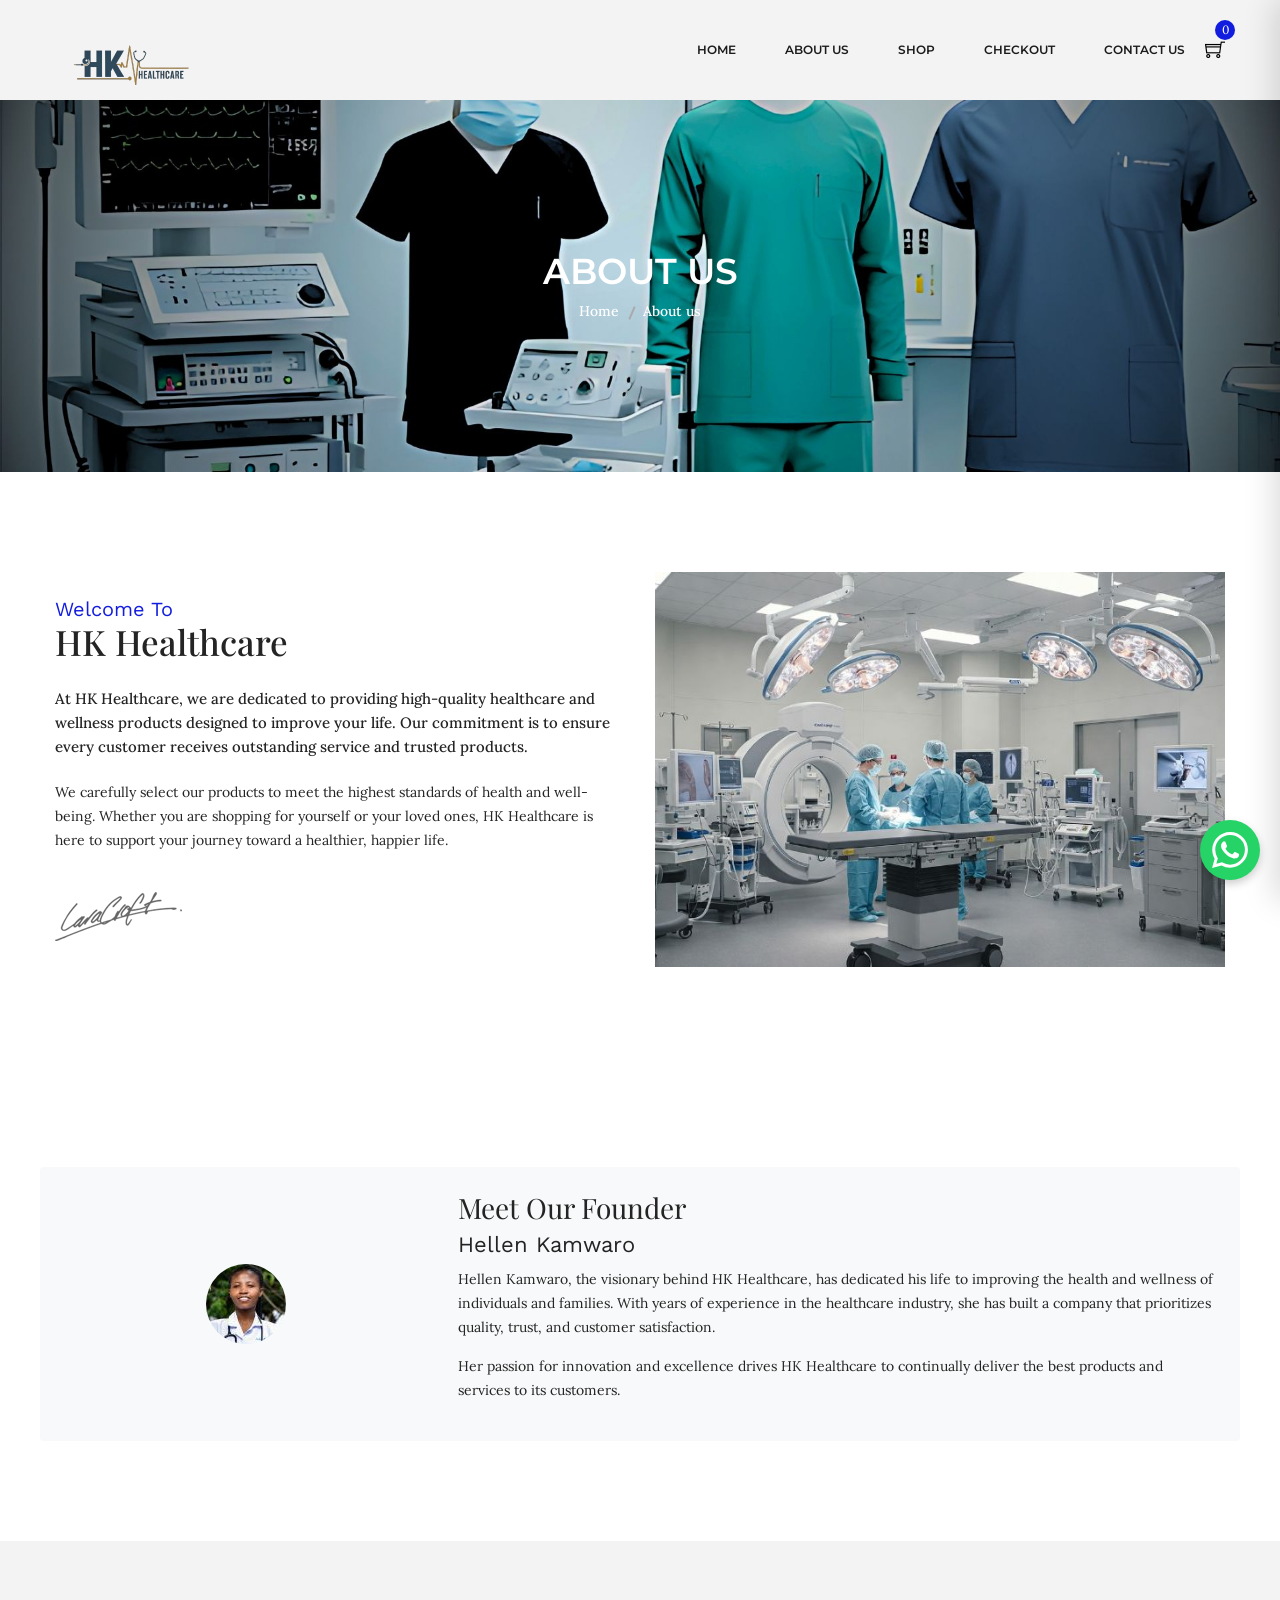
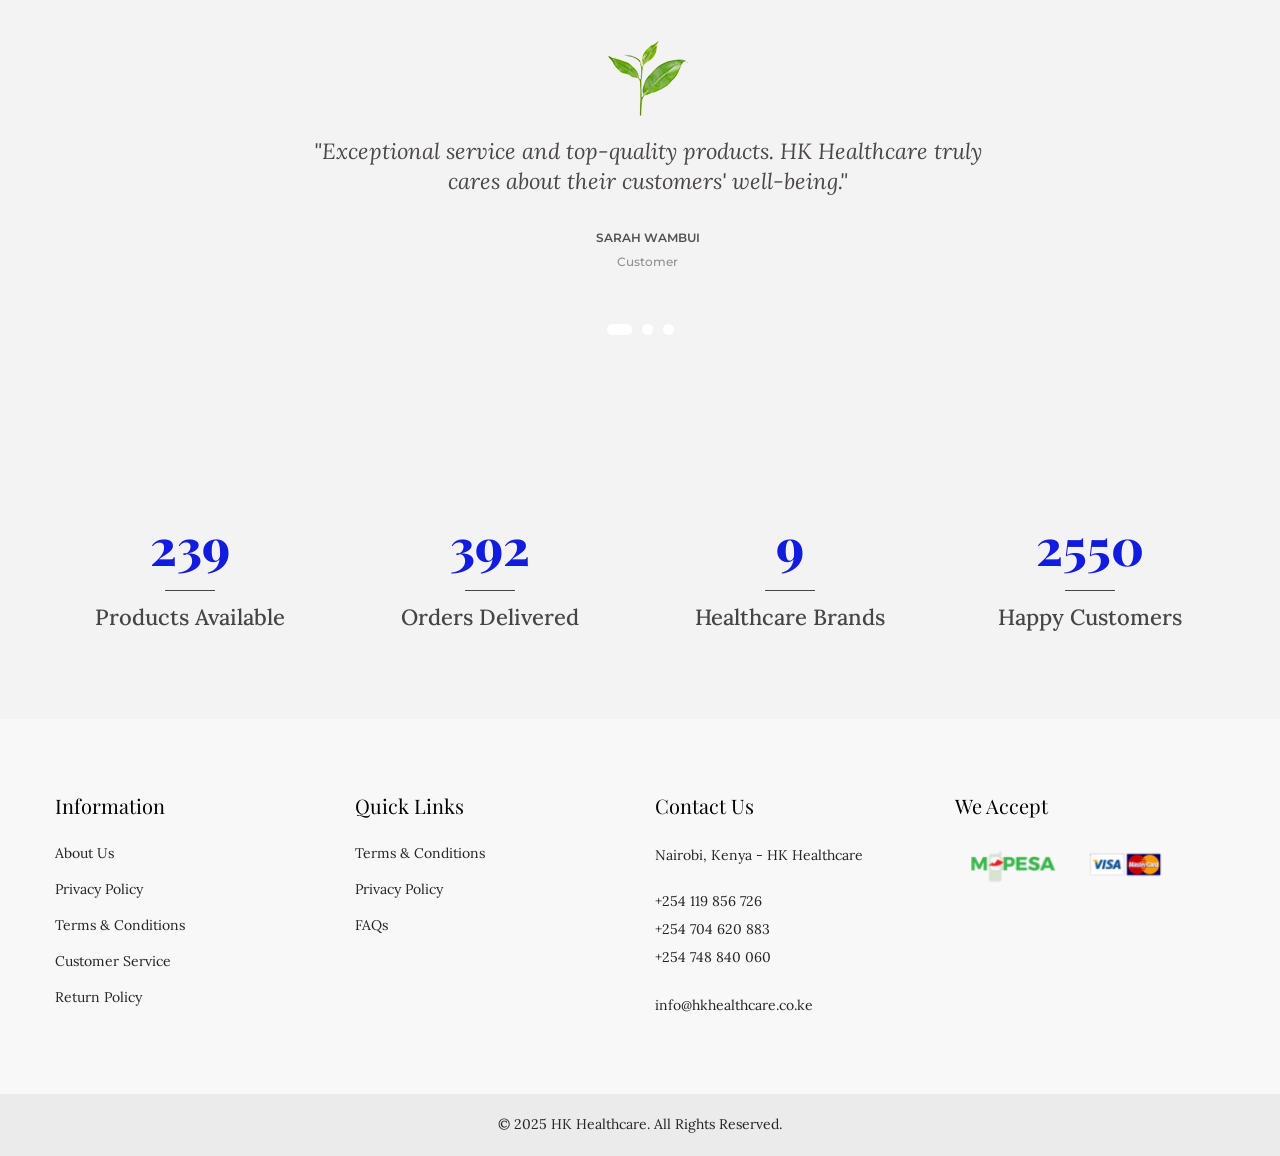
==== commit 0917b697: "phone number change" ====
--- a/about-us.html
+++ b/about-us.html
@@ -464,7 +464,7 @@
                             <p>Nairobi, Kenya - HK Healthcare</p>
                             <div class="footer-contact mt-20">
                                 <ul>
-                                    <li><a href="tel:254116725879">+254 116 725 879</a></li>
+                                    <li><a href="tel:254116725879">+254 119 856 726</a></li>
                                     <li><a href="tel:254704620883">+254 704 620 883</a></li>
                                     <li><a href="tel:254748840060">+254 748 840 060</a></li>
                                 </ul>
